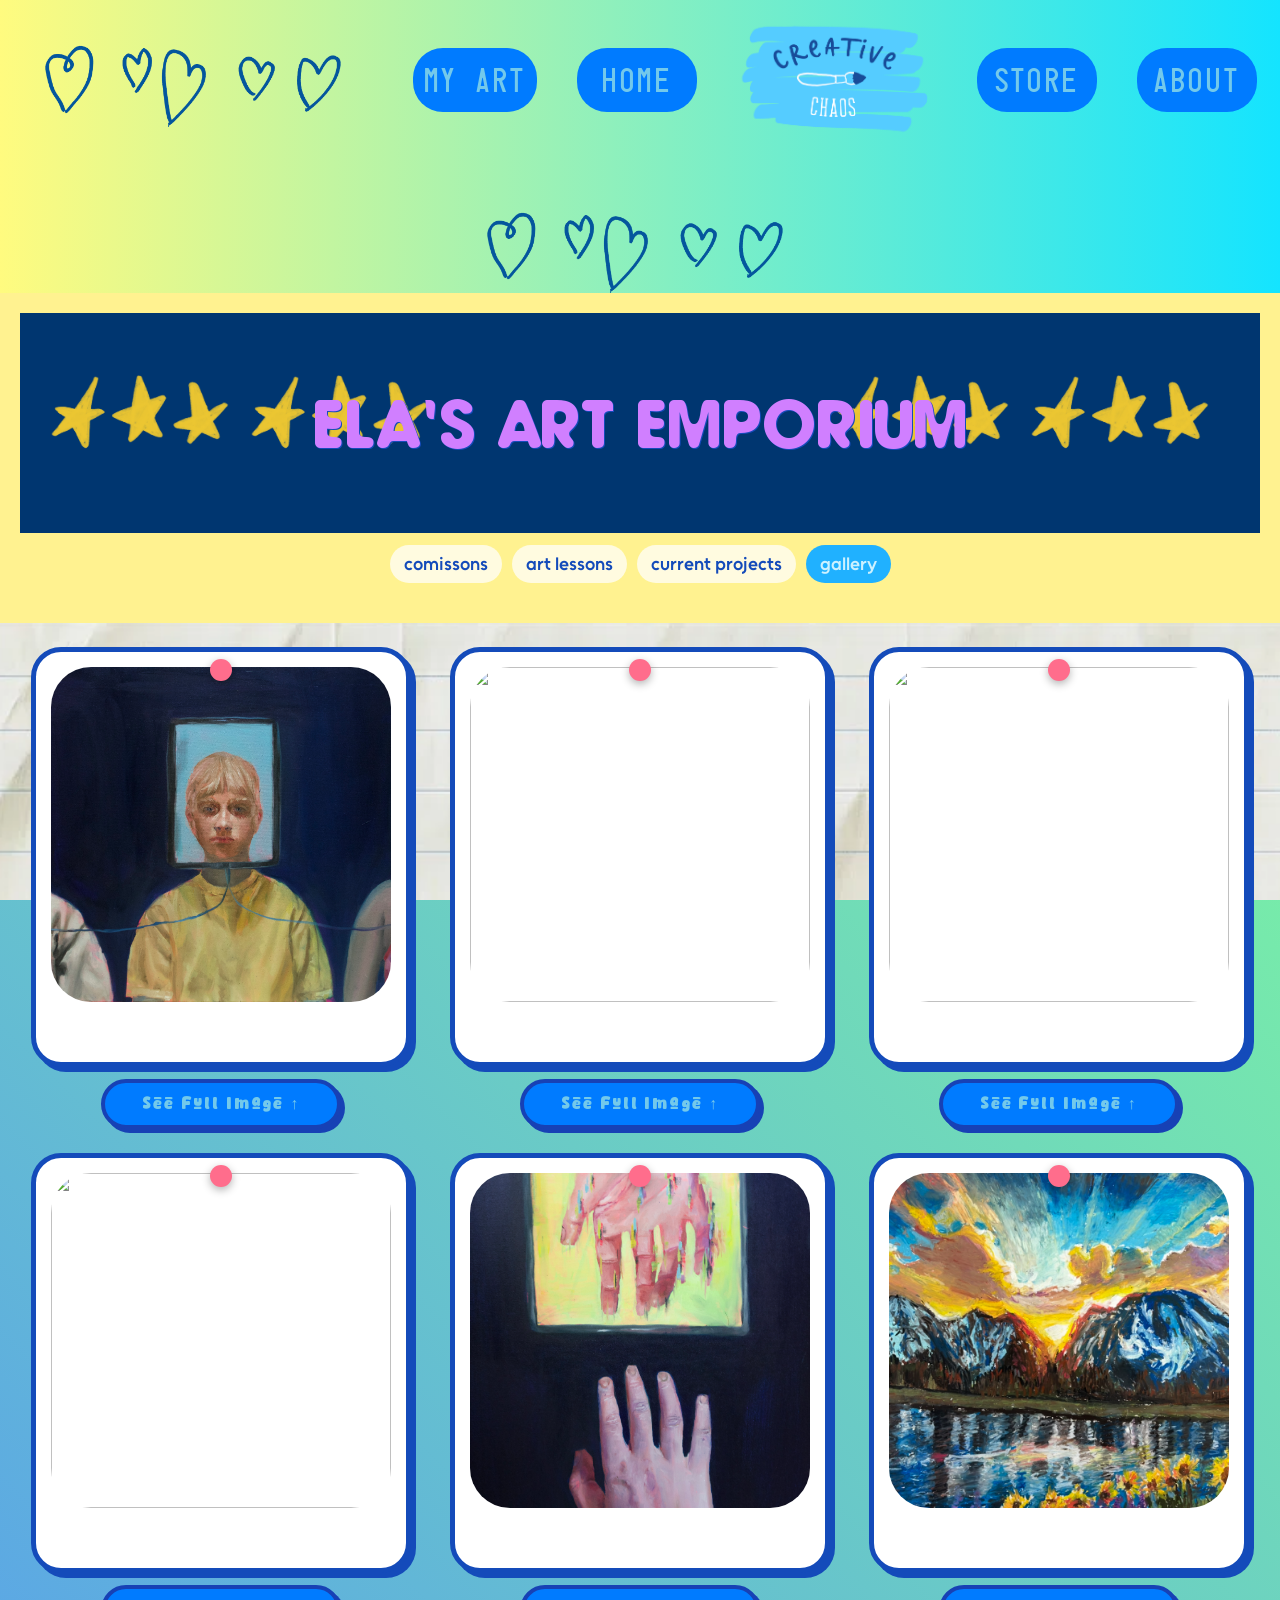
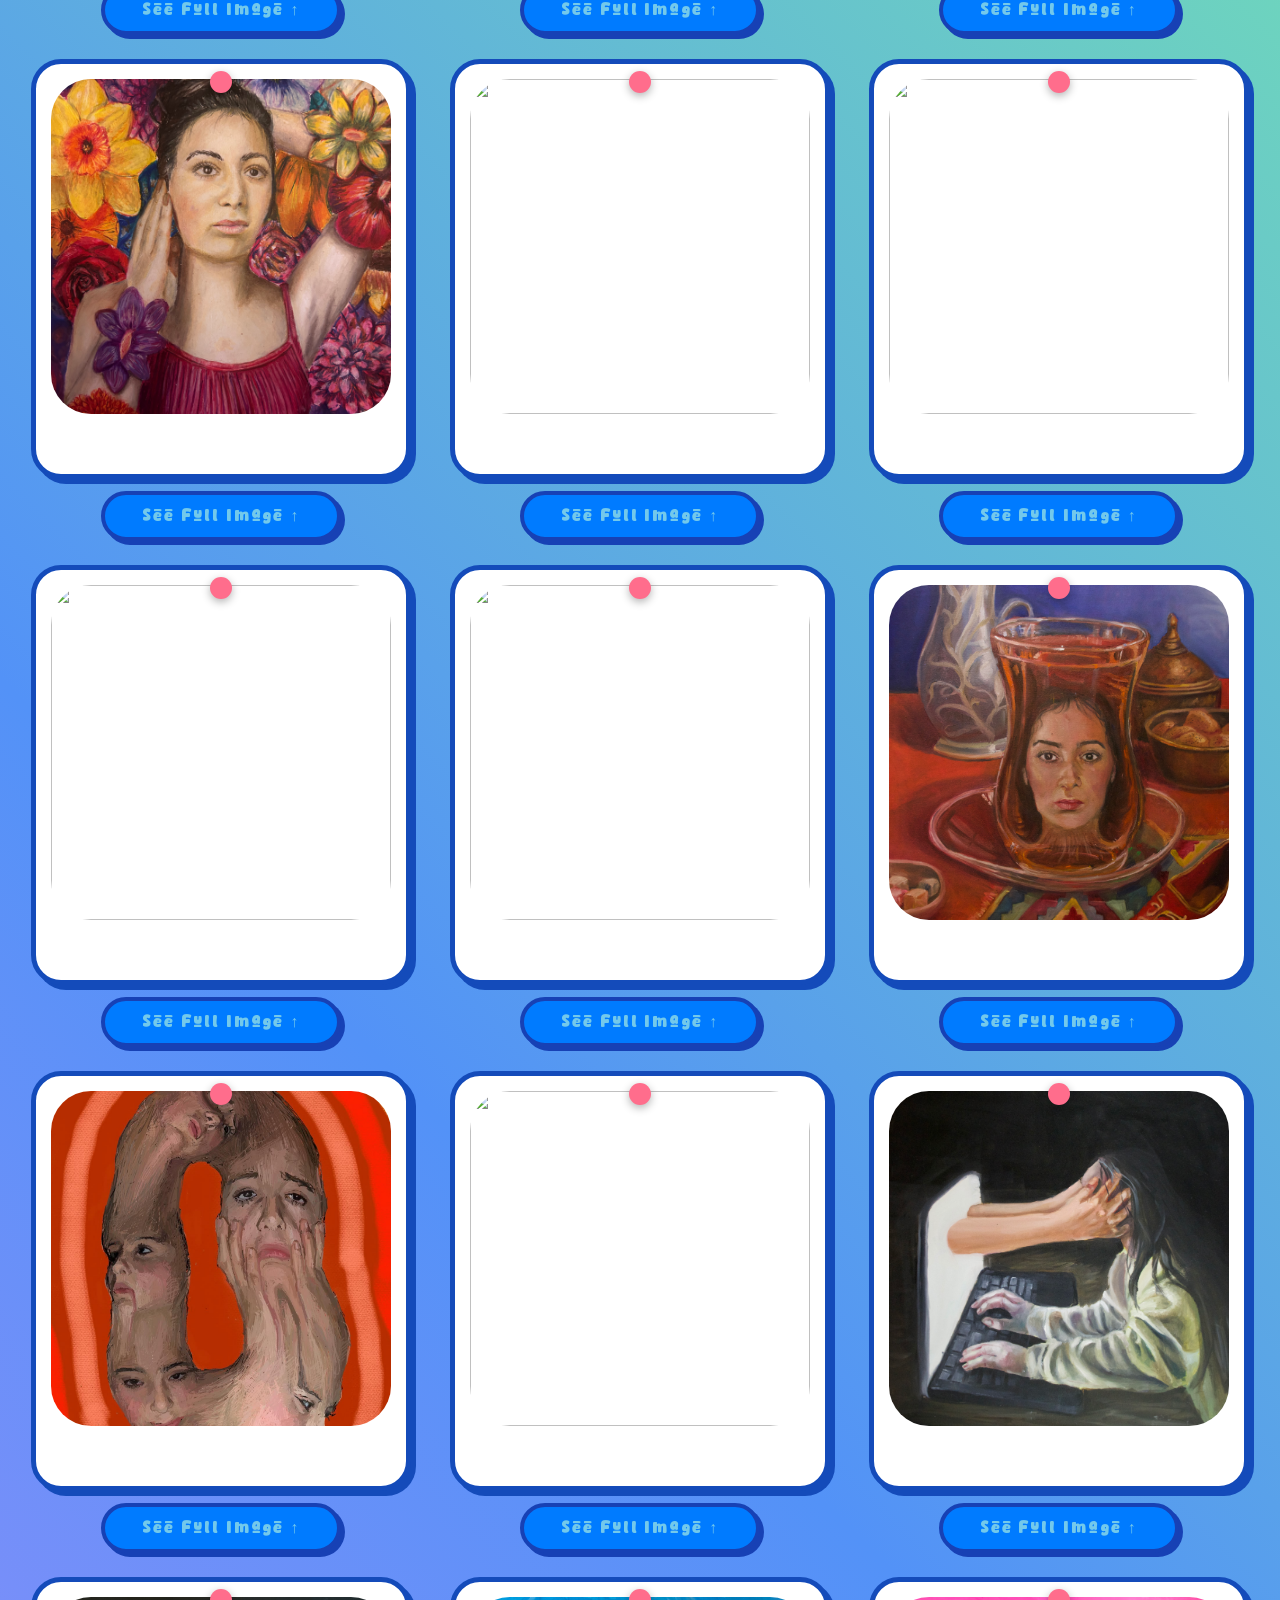
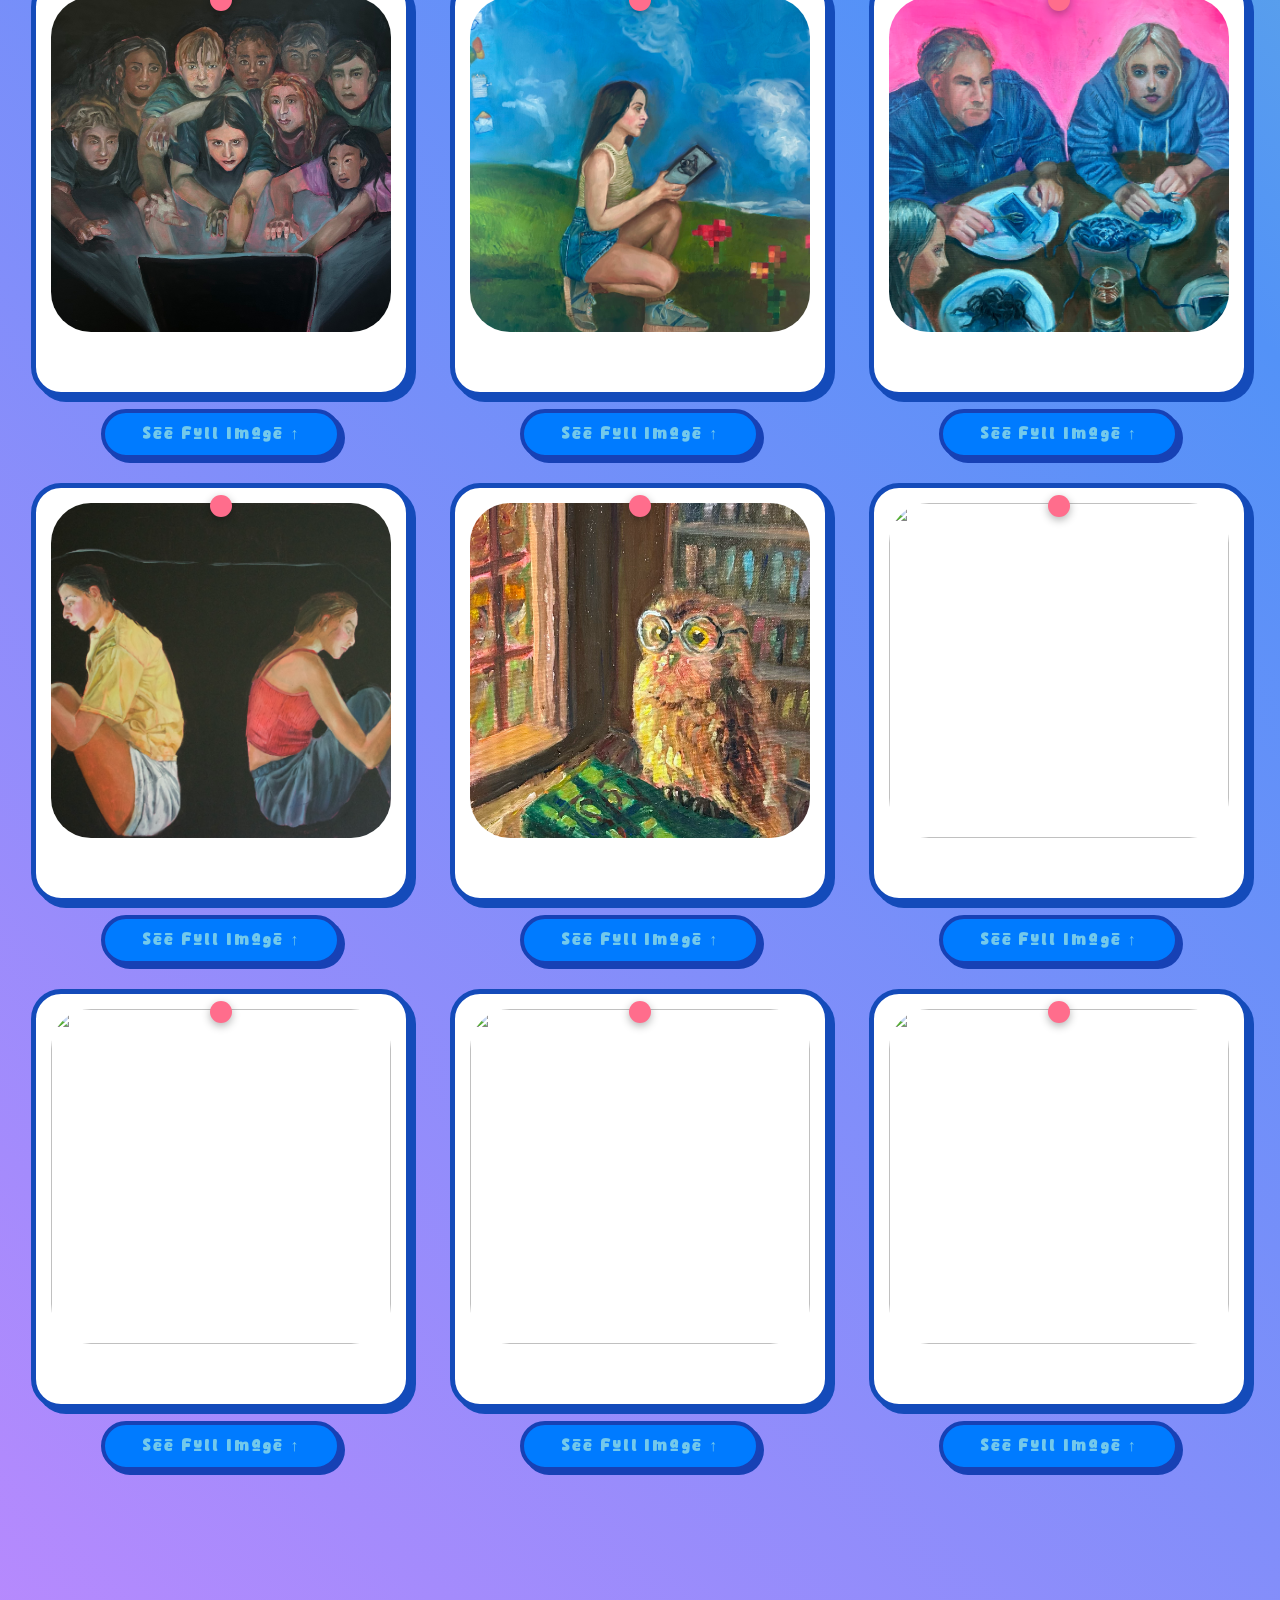
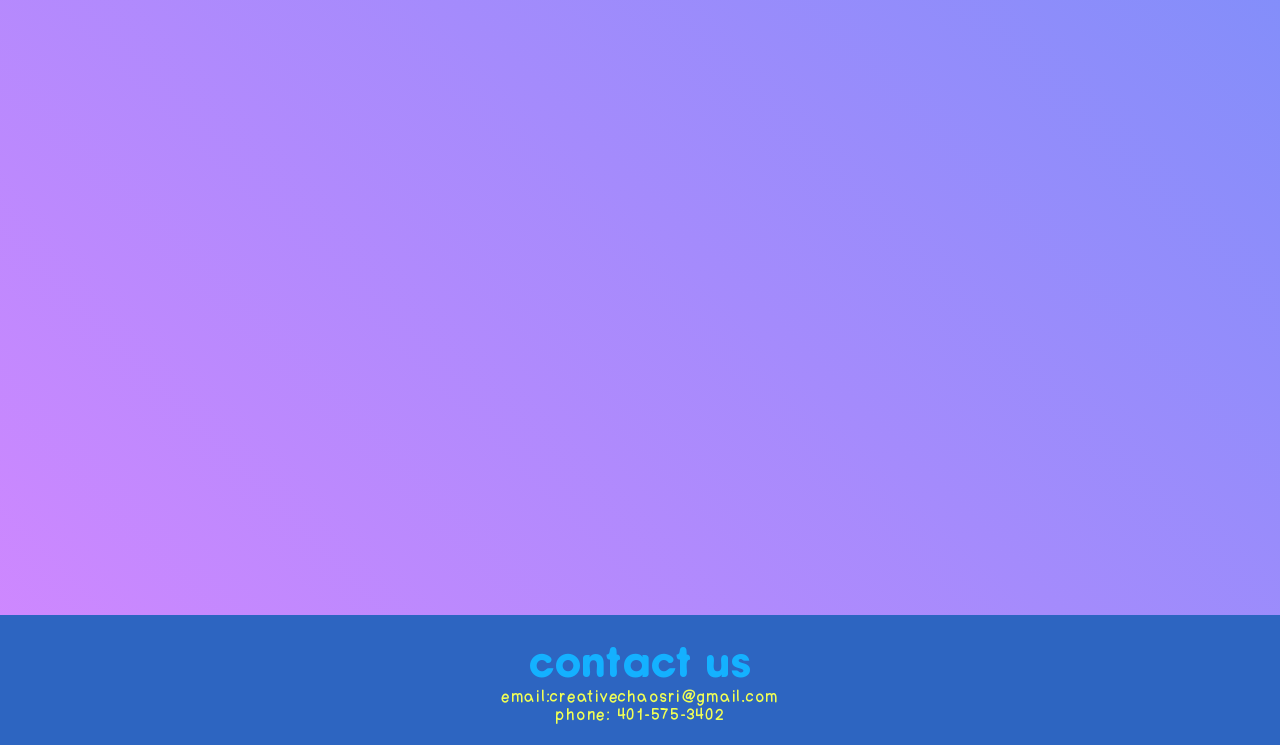
==== artgallery.html @ fb1e3eb2 "Pending changes exported from your codespace" ====
<html>
  <link rel="stylesheet" href="style.css">
    <head>
          <meta name="viewport" content="width=device-width, initial-scale=1">
          <script src="script.js" defer></script>
        <title>comissions</title>
        <link rel="stylesheet" href="style.css">
    </head>
    <body>
        <header>
            <nav>
              <img src="images/hearts.png" width="350" height="100" style="object-fit:fill;">
        <button id="elaArt" type="button" class="navbar">MY ART</button>
        <button id="homePage" type="button" class="navbar">HOME</button>
        <div id="logo">
              <img src="images/creativechaoslogo.png" class="crop-logo" width="200" height="200">
        </div>
        <button id="storePage" type="button" class="navbar">STORE </button>
        <button id="aboutPage" type="button" class="navbar">ABOUT</button>
          <img src="images/hearts.png" width="350" height="100" style="object-fit:fill;">
            </nav>
        </header>
  <div class="gradient-background">
                <section id="artSection">
<div class="logo-container">
   <img src="images/Stars.png" width="200px" height="100px" style="position:absolute; left:10px; top:50px">
   <img src="images/Stars.png" width="200px" height="100px" style="position:absolute; left:210px; top:50px">
  <h1 class="hero-title">Ela's Art Emporium</h1>
  </svg>
   <img src="images/Stars.png" width="200px" height="100px" style="position:absolute; right:50px; top: 50px">
   <img src="images/Stars.png" width="200px" height="100px" style="position:absolute; right:250px; top:50px">
</div>

              <div class="page-links">
                    <a id="comissions">comissons</a>
                    <a id="lessons">art lessons</a>
                    <a id="projects">current projects</a>
                    <a id="artGallery">gallery</a>
              </div>
        <header id="artHeader"></header>
        </section>
        <main>
          

  



<section class="gallery-grid">
    <div class="flip-card">
      <div class="flip-card-inner">
      <div class="pin"></div>
   <div class="flip-card-back">

            <h2>connected...?</h2>

            <p><strong>Medium:</strong> oil painting</p>

            <p><strong>Time:</strong> 38 hours</p>

            <p><strong>Size:</strong> 24" × 48"</p>

            <p>
               one of my ap portfolio pieces and personal favorites.
            </p>
            </div>

  <div class="flip-card-front">
      <img src="images/DSC_0467.jpeg" width="500px" height="200px">
    </div>
    </div>
  </div>




   <div class="flip-card">
      <div class="flip-card-inner">
      <div class="pin"></div>
   <div class="flip-card-back">

            <h2>cordset</h2>

            <p><strong>Medium:</strong> oil painting</p>

            <p><strong>Time:</strong> 15 hours</p>

            <p><strong>Size:</strong> 9" × 12"</p>

            <p>
                one  of my ap portfolio pieces, centered around social media's impact on body-image.
            </p>
            </div>

  <div class="flip-card-front">
      <img src="images/DSC_0476.jpeg">
    </div>
    </div>
    </div>

   <div class="flip-card">
      <div class="flip-card-inner">
      <div class="pin"></div>
   <div class="flip-card-back">

            <h2>plugged in</h2>

            <p><strong>Medium:</strong> oil painting</p>

            <p><strong>Time:</strong> 18 hours</p>

            <p><strong>Size:</strong> 16" × 20"</p>

            <p>
                one of my ap pieces, centered around our dependence on technology.
            </p>
            </div>

  <div class="flip-card-front">
      <img src="images/DSC_0482.jpeg">
    </div>
    </div>
  </div>
   <div class="flip-card">
      <div class="flip-card-inner">
      <div class="pin"></div>
   <div class="flip-card-back">

            <h2>the screen</h2>

            <p><strong>Medium:</strong> oil painting</p>

            <p><strong>Time:</strong> 12 hours</p>

            <p><strong>Size:</strong> 9" × 12"</p>

            <p>
                my final ap piece. i was so ready to be done.
            </p>
            </div>

  <div class="flip-card-front">
      <img src="images/DSC_0463.jpeg">
    </div>
    </div>
    </div>
      <div class="galbtn-container">

  <button 
class="view-full"
data-image="images/DSC_0467.jpeg">

See Full Image ↑

</button>
    <button
class="view-full "
data-image="images/DSC_0476.jpeg">
See Full Image ↑
</button>

 <button
class="view-full "
data-image="images/DSC_0482.jpeg">
See Full Image ↑
</button>

<button
class="view-full "
data-image="images/DSC_0463.jpeg">
See Full Image ↑
</button>
</div>

     <div class="flip-card">
      <div class="flip-card-inner">
      <div class="pin"></div>
   <div class="flip-card-back">

            <h2>a "helping" hand</h2>

            <p><strong>Medium:</strong> oil paint</p>

            <p><strong>Time:</strong> 18 hours</p>

            <p><strong>Size:</strong> 18" × 24"</p>

            <p>
               ap piece. play on digital connection
            </p>
            </div>
          

  <div class="flip-card-front">
      <img src="images/DSC_0420.jpeg">
    </div>
    </div>
    </div>
    <div class="flip-card">
      <div class="flip-card-inner">
      <div class="pin"></div>
     <div class="flip-card-back">

            <h2>mountains</h2>

            <p><strong>Medium:</strong> oil pastel</p>

            <p><strong>Time:</strong> 18 hours</p>

            <p><strong>Size:</strong> 18" × 24"</p>

            <p>
               this was piece i did for an art class. it was fun to do! i want to try out oil pastels again (heh comission me)
            </p>
            </div>

  <div class="flip-card-front">
      <img src="images/IMG_9781.jpg">
    </div>
    </div>
    </div>
         <div class="flip-card">
      <div class="flip-card-inner">
      <div class="pin"></div>
     <div class="flip-card-back">

            <h2>bloom</h2>

            <p><strong>Medium:</strong> colored pencil</p>

            <p><strong>Time:</strong> 32(ish) hours</p>

            <p><strong>Size:</strong> 9" × "13</p>

            <p>
               a piece reflecting growth and healing. this piece i did for myself--a symbol of how far ive come :D 
            </div>

  <div class="flip-card-front">
      <img src="images/IMG_3484.jpeg">
    </div>
    </div>
    </div>
       <div class="flip-card">
      <div class="flip-card-inner">
      <div class="pin"></div>
     <div class="flip-card-back">

            <h2>suffocated by success</h2>

            <p><strong>Medium:</strong>colored pencil</p>

            <p><strong>Time:</strong> 32 hours</p>

            <p><strong>Size:</strong> 18x18</p>

            <p>
              this piece focused on my desire for academic validation; feeling trapped by "success"
            </p>
            </div>

  <div class="flip-card-front">
      <img src="images/Screenshot 2026-07-13 at 11.28.35 PM.png">
    </div>
    </div>
    </div>

    <div class="galbtn-container">
    <button 
  class="view-full"
  data-image="images/DSC_0420.jpeg">

  See Full Image ↑

  </button>
    <button
  class="view-full "
  data-image="images/IMG_9781.jpg">
  See Full Image ↑
  </button>

   <button
  class="view-full "
  data-image="images/IMG_3484.jpeg">
  See Full Image ↑
  </button>

  <button
  class="view-full "
  data-image="images/Screenshot 2026-07-13 at 11.28.35 PM.png">
  See Full Image ↑
  </button>
  </div>
<div class="flip-card">
      <div class="flip-card-inner">
      <div class="pin"></div>
     <div class="flip-card-back">

            <h2>an owl painting</h2>

            <p><strong>Medium:</strong> acrylic paint</p>

            <p><strong>Time:</strong> 17 hours</p>

            <p><strong>Size:</strong> 18" × 24"</p>

            <p>
               i made this painting for my mother's birthday. it was fun to experiment with heavy body texture-- i  don't often use it, but definitely something i will try again in the future!
            </p>
            </div>

  <div class="flip-card-front">
      <img src="images/owl.png">
    </div>
    </div>
    </div>
           <div class="flip-card">
      <div class="flip-card-inner">
      <div class="pin"></div>
     <div class="flip-card-back">

            <h2>an untitled still-life</h2>

            <p><strong>Medium:</strong> oil paint</p>

            <p><strong>Time:</strong> 22 hours</p>

            <p><strong>Size:</strong> 18" × 24"</p>

            <p>
               this was my second ever still life i did in oil paint. despite that, i don't ottally hate it! but i think i could do a lot better now.
            </p>
            </div>

  <div class="flip-card-front">
      <img src="images/Screenshot 2026-07-13 at 11.27.58 PM.png">
    </div>
    </div>
    </div>
  
      <div class="flip-card">
      <div class="flip-card-inner">
      <div class="pin"></div>
     <div class="flip-card-back">

              <h2>breckenridge</h2>

            <p><strong>Medium:</strong> gouache</p>

            <p><strong>Time:</strong> 18 hours</p>

            <p><strong>Size:</strong> 9" × 12"</p>

            <p>
               this was a piece i made for my father, absed on a photo i took of breckenridge. I cant wait to go back!
            </p>
            </div>

  <div class="flip-card-front">
      <img src="images/Screenshot 2026-07-13 at 11.28.10 PM.png">
    </div>
    </div>
    </div>
  
      <div class="flip-card">
      <div class="flip-card-inner">
      <div class="pin"></div>
     <div class="flip-card-back">

              <h2>turkish delight</h2>

            <p><strong>Medium:</strong> oil paint</p>

            <p><strong>Time:</strong> 30 hours</p>

            <p><strong>Size:</strong> 30" × 30"</p>

            <p>
               a final for an art class-reflecting my sturggle with connecting/embracing/feeling trapped my cultural heritage.
            </p>
            </div>

  <div class="flip-card-front">
      <img src="images/DSC_0486.jpeg">
    </div>
    </div>
    </div>
    <div class="flip-card">
      <div class="flip-card-inner">
      <div class="pin"></div>
     <div class="flip-card-back">

            <h2>my gestualt</h2>

            <p><strong>Medium:</strong> digital</p>

            <p><strong>Time:</strong> 8 hours</p>

            <p><strong>Size:</strong> 30" × 30"</p>

            <p>
honestly, i was just playing around with a cool concept. not much meaning behind this piece. but its cool looking lol.
            </p>
            </div>

  <div class="flip-card-front">
      <img src="images/IMG_5294.jpg">
    </div>
    </div>
    </div>
    <div class="galbtn-container">
    <button 
  class="view-full"
  data-image="images/owl.png">

  See Full Image ↑
  </button>

    <button
    class="view-full "
    data-image="images/Screenshot 2026-07-13 at 11.27.58 PM.png">
    See Full Image ↑
    </button>

    <button
    class="view-full "
    data-image="images/Screenshot 2026-07-13 at 11.28.10 PM.png">
    See Full Image ↑
    </button>

   <button
  class="view-full "
  data-image="images/DSC_0486.jpeg">
  See Full Image ↑
  </button>

  <button
  class="view-full "
  data-image="images/IMG_5294.jpg">
  See Full Image ↑
  </button>
  </div>

      <div class="flip-card">
      <div class="flip-card-inner">
      <div class="pin"></div>
     <div class="flip-card-back">

            <h2>1000 directions</h2>

            <p><strong>Medium:</strong> charcoalt</p>

            <p><strong>Time:</strong> 18 hours</p>

            <p><strong>Size:</strong> 18" × 24"</p>

            <p>
      a piece reflectign my anxiety-how it feels as tho u r pulled in 1000 directions
            </p>
            </div>

  <div class="flip-card-front">
      <img src="images/E495B38A-9B67-40A6-B61C-FA3E06BBA5A1.JPG">
    </div>
    </div>
    </div>
     <div class="flip-card">
      <div class="flip-card-inner">
      <div class="pin"></div>
     <div class="flip-card-back">

            <h2>hijacked</h2>

            <p><strong>Medium:</strong> oil paint</p>

            <p><strong>Time:</strong> 15 hours</p>

            <p><strong>Size:</strong> 20" × 20"</p>

            <p>
             my first ap piece. Awww! not a huge fan of this one tho. if i had more time it oculdve turned out better.
            </p>
            </div>

  <div class="flip-card-front">
      <img src="images/DSC_0472.jpeg">
    </div>
    </div>
    </div>
     <div class="flip-card">
      <div class="flip-card-inner">
      <div class="pin"></div>
     <div class="flip-card-back">

           <h2>hungry for screens</h2>

            <p><strong>Medium:</strong> oil paint</p>

            <p><strong>Time:</strong> 45 hours</p>

            <p><strong>Size:</strong> 30" × 40"</p>

            <p>
              i definitely was overconf0dent in my time frame for this one. it took so long! it was very hard to finish within two week time framee.But i did it... sort of...
            </p>
            </div>

  <div class="flip-card-front">
      <img src="images/IMG_9829.jpeg">
    </div>
    </div>
    </div>
     <div class="flip-card">
      <div class="flip-card-inner">
      <div class="pin"></div>
     <div class="flip-card-back">

            <h2>digital garden</h2>

            <p><strong>Medium:</strong> oil paint</p>

            <p><strong>Time:</strong> 25 hours</p>

            <p><strong>Size:</strong> 20" × 30"</p>

            <p>
           this was by far one of ym favorite ap pieces. 
            </p>
            </div>

  <div class="flip-card-front">
      <img src="images/IMG_9818.jpeg">
    </div>
    </div>
  </div>
        <div class="galbtn-container">
        <button 
    class="view-full"
    data-image="images/E495B38A-9B67-40A6-B61C-FA3E06BBA5A1.JPG">

    See Full Image ↑

    </button>
      <button
    class="view-full "
    data-image="images/DSC_0472.jpeg">
    See Full Image ↑
    </button>

     <button
    class="view-full "
    data-image="images/IMG_9829.jpeg">
    See Full Image ↑
    </button>

    <button
    class="view-full "
    data-image="images/IMG_9818.jpeg">
    See Full Image ↑
    </button>
    </div>

   <div class="flip-card">
      <div class="flip-card-inner">
      <div class="pin"></div>
     <div class="flip-card-back">

            <h2>family dinner</h2>

            <p><strong>Medium:</strong> oil paint</p>

            <p><strong>Time:</strong> 24 hours</p>

            <p><strong>Size:</strong> 18" × 24"</p>

            <p>
               ap piece. a modern represenation of family dinner
            </p>
            </div>

  <div class="flip-card-front">
      <img src="images/IMG_9819.jpeg">
    </div>
    </div>
    </div>
    
  
     <div class="flip-card">
      <div class="flip-card-inner">
      <div class="pin"></div>
     <div class="flip-card-back">

            <h2>distance</h2>

            <p><strong>Medium:</strong> oil paint</p>

            <p><strong>Time:</strong> 30 hours</p>

            <p><strong>Size:</strong> 20" × 40"</p>

            <p>
               ap piece
            </p>
            </div>

  <div class="flip-card-front">
      <img src="images/DSC_0455.jpeg">
    </div>
    </div>
    </div>
    
   <div class="flip-card">
      <div class="flip-card-inner">
      <div class="pin"></div>
     <div class="flip-card-back">

             <h2>owl spy</h2>

            <p><strong>Medium:</strong> oil paint</p>

            <p><strong>Time:</strong> 18 hours</p>

            <p><strong>Size:</strong> 11" × 14"</p>

            <p>
             a piece for a class-task was to make an animal portrait of an animal n a place where it does belong. this owl is a war spy...
            </p>
            </div>

  <div class="flip-card-front">
      <img src="images/Image.png">
    </div>
    </div>
    </div>
     <div class="flip-card">
      <div class="flip-card-inner">
      <div class="pin"></div>
     <div class="flip-card-back">
<h2>charcoal portrait</h2>

            <p><strong>Medium:</strong> charcoal</p>

            <p><strong>Time:</strong> 18ish hours</p>

            <p><strong>Size:</strong> 18" × 24"</p>

            <p>
       a piece for an art class-- a self portrait reflecting my anxiety.
            </p>
            </div>

  <div class="flip-card-front">
      <img src="images/Screenshot 2026-07-14 at 12.17.14 AM.png">
    </div>
    </div>
    </div>
        <div class="galbtn-container">
        <button 
    class="view-full"
    data-image="images/IMG_9819.jpeg">

    See Full Image ↑

    </button>
      <button
    class="view-full "
    data-image="images/DSC_0455.jpeg">
    See Full Image ↑
    </button>

     <button
    class="view-full "
    data-image="images/Image.png">
    See Full Image ↑
    </button>

    <button
    class="view-full "
    data-image="images/Screenshot 2026-07-14 at 12.17.14 AM.png">
    See Full Image ↑
    </button>
    </div>

 <div class="flip-card">
      <div class="flip-card-inner">
      <div class="pin"></div>
     <div class="flip-card-back">

           <h2>ocean of memories</h2>

            <p><strong>Medium:</strong> colored pencil</p>

            <p><strong>Time:</strong> 32 hours</p>

            <p><strong>Size:</strong> 11" × 13"(werid size ik lol)</p>

            <p>
               a peice reflecting the grief of losing my grandfather--a man i never really got to know.
            </p>
            </div>

  <div class="flip-card-front">
      <img src="images/Screenshot 2026-07-13 at 11.39.16 PM.png">
    </div>
    </div>
    </div>
     <div class="flip-card">
      <div class="flip-card-inner">
      <div class="pin"></div>
     <div class="flip-card-back">

            <h2>my first ever oil painting</h2>

            <p><strong>Medium:</strong> oil paint</p>

            <p><strong>Time:</strong> 12 hours</p>

            <p><strong>Size:</strong> 9" × 12"</p>

            <p>
           this was my first ever oil painting. at first, it made me hate oil paint. now, its my favorite medium. im glad i stuck with it.
            </p>
            </div>

  <div class="flip-card-front">
      <img src="images/Screenshot 2026-07-14 at 12.18.43 AM.png">
    </div>
    </div>
    </div>
    <div class="flip-card">
      <div class="flip-card-inner">
      <div class="pin"></div>
     <div class="flip-card-back">

            <h2>dolomites</h2>

            <p><strong>Medium:</strong> mixed media (gouache, colored pencil)</p>

            <p><strong>Time:</strong> 15 hours</p>

            <p><strong>Size:</strong> 9" x 12"</p>

            <p>
             a piece i made for fathers day-- the scene is from a trip we took to the dolomites. i hope this artwork can do the incredible views justice.
            </p>
            </div>

  <div class="flip-card-front">
      <img src="images/IMG_1367.jpeg">
    </div>
    </div>
    </div>
    <div class="galbtn-container">
        <button 
class="view-full"
data-image="images/Screenshot 2026-07-13 at 11.39.16 PM.png">

See Full Image ↑

</button>
    <button
class="view-full "
data-image="images/Screenshot 2026-07-14 at 12.18.43 AM.png">
See Full Image ↑
</button>
 <button
class="view-full "
data-image="images/IMG_1367.jpeg">
See Full Image ↑
</button>
</div>



</section>
<div id="imageModal" class="image-modal">

    <span id="closeModal">&times;</span>

    <img id="modalImg">
    </div>
</body>
<section id="contact-section" class="popUp">
    <div class="contact-container">
      <form action="https://api.web3forms.com/submit" method="POST" class="contact-left"> 
       <div class="contact-left-title">
        <h2>get in touch</h2>
        <hr class="gradient-line">
        </div>
          <input type="hidden" name="access_key" value="dbbd1cf8-7003-4994-894e-05eac05eb8d6">
        <input type="text" name="name" placeholder="your name" class="contact-inputs" required>
            <input type="email" name="name" placeholder="your email" class="contact-inputs" required>
            <textarea name="message" placeholder="Your message" class="contact-inputs" required> </textarea>
            <button type="submit">submit</button>
      </form>

      <div class="contact-right">
        <img src="images/Mail.png">
    </div>
  


</section> 
       <section id="contactUs">
  <h2>contact us</h2>
  <p class="contact"> 
email:creativechaosri@gmail.com
  </p>
<p class="contact"> 
phone: 401-575-3402    
</p>
</section>
</html>
---- style.css ----
@font-face {
  font-family: 'llewie';
  src: url('style/Llewie.ttf') format('truetype');
  src: url('style/Llewie.woff2') format('woff2');
  font-weight: normal;
  font-style: normal;
  font-display: swap;
}

/* ===== Mobile friendly additions ===== */
/* Make images and media scale to viewport */
img, video, .flip-card-front img, .card-image, .reveal-img, .art-card {
  max-width: 100%;
  height: auto;
}

/* Make grids collapse on small screens */
.gallery-grid, .card-grid, .card-grid2, .grid-container {
  display: grid;
  grid-template-columns: repeat(auto-fit, minmax(220px, 1fr));
  gap: 18px;
}

/* Ensure flip-cards and cards are full width on narrow screens */
.flip-card, .card {
  width: 100%;
  min-width: 0;
}

/* Responsive navigation: stack buttons and center logo */
nav {
  display: flex;
  flex-wrap: wrap;
  align-items: center;
  justify-content: center;
  gap: 8px;
}

.navbar {
  flex: 0 1 auto;
  min-width: 120px;
}

/* Make interactive controls easier to tap */
button, .card-btn, card-btn, .gallery-grid .view-full {
  padding: 10px 14px;
  font-size: 16px;
}

/* Modal image fit on small screens */
#modalImg { max-width: 95vw; max-height: 80vh; }

/* Smaller typography on narrow viewports */
@media (max-width: 600px) {
  h1 { font-size: 1.6rem; }
  h2 { font-size: 1.25rem; }
  h3 { font-size: 1.1rem; }
  .accordion-header { font-size: 18px; padding: 12px; }
  .canvas { position: static; }
  .canvas-box { height: auto; padding: 18px; }
  .gallery-grid .view-full { width: 100%; box-sizing: border-box; }
  .float { display: none; }
  .hero-title.float {
    display: block;
  }
  .grid-container { grid-template-columns: 1fr; }
  .card-grid2 { grid-template-columns: 1fr; }
  .gallery-grid { grid-template-columns: repeat(auto-fit, minmax(220px, 1fr)); padding: 16px; gap: 16px; }
  .art-gallery-item { max-width: 100%; }
  .mobile-gallery-title {
    display: block;
    position: relative;
    margin: 0 auto 12px;
    padding: 0 12px;
    font-size: clamp(28px, 6vw, 42px);
    line-height: 1.05;
    text-align: center;
    z-index: 2;
  }
  #mainPage .swing {
    width: min(88vw, 340px) !important;
    height: auto !important;
  }
  #mainPage .swing img.shadow-card {
    max-height: 250px;
  }
  #mainPage #nowAvailable,
  #nowAvailable {
    font-size: 13px;
    padding: 7px 10px;
  }
  #mainPage #viewbtn {
    position: static !important;
    display: inline-flex;
    align-items: center;
    justify-content: center;
    margin-top: 8px;
    max-width: 220px;
    width: 100%;
  }
  #mainPage .box-content {
    padding: 12px;
  }
  .grid-container p,
  .art-pg-bdy-txt { font-size: 16px; line-height: 1.45; }
  .grid-container h1,
  .grid-container h2 { font-size: 22px; }
  .art-card { width: 100% !important; max-width: 100% !important; }
  .card-btn,
  card-btn,
  .gallery-grid .view-full { font-size: 14px; padding: 10px 14px; }
  .builder { padding: 48px 16px; }
  .builder > h1 {
    font-size: clamp(24px, 6vw, 40px) !important;
    line-height: 1.05;
    max-width: 100%;
    overflow-wrap: anywhere;
  }
  .builder-container { display: block; }
  .options {
    width: 100%;
    gap: 10px;
  }
  .options h1 {
    font-size: 18px;
    margin-top: 18px;
  }
  .optionSub,
  .optionMed,
  .optionSize,
  .optionDet {
    font-size: 14px;
    padding: 8px 10px;
  }
  .canvas {
    position: static !important;
    display: block;
    width: 100%;
    margin-top: 24px;
    clear: both;
  }
  .canvas-box {
    width: 100%;
    height: auto;
    min-height: 240px;
  }
  #price { font-size: 30px; }
  .commission-pricing {
    display: block !important;
    gap: 18px;
  }
  .commission-copy {
    border-right: none;
    width: 100%;
    margin-bottom: 18px;
    min-height: 0;
    padding: 12px;
  }
  .commission-gallery {
    width: 100%;
    display: block;
    min-height: 0;
    padding: 12px;
  }
  .commission-pricing > * {
    display: block;
    width: 100%;
    max-width: 100%;
    height: auto;
  }
  .commission-pricing .float {
    display: block !important;
    width: 100%;
    max-width: 100%;
    height: auto;
  }
  .commission-gallery img {
    margin-bottom: 18px;
    aspect-ratio: auto !important;
  }
  /* Reduce large absolute positioning that overflows small screens */
  #mainPage [style*="position:absolute"],
  .logo-container [style*="position:absolute"],
  #buy-sec [style*="position:absolute"] { position: static !important; left: auto !important; right: auto !important; top: auto !important; bottom: auto !important; }
}

@media (min-width: 601px) and (max-width: 900px) {
  .gallery-grid, .card-grid, .grid-container { grid-template-columns: repeat(2, 1fr); }
  .builder { padding: 48px 16px; }
  .builder > h1 {
    font-size: clamp(24px, 5vw, 42px) !important;
    line-height: 1.05;
    max-width: 100%;
    overflow-wrap: anywhere;
  }
  .builder-container { display: block; }
  .options {
    width: 100%;
    gap: 10px;
  }
  .options h1 {
    font-size: 18px;
    margin-top: 18px;
  }
  .optionSub,
  .optionMed,
  .optionSize,
  .optionDet {
    font-size: 14px;
    padding: 8px 10px;
  }
  .canvas {
    position: static !important;
    display: block;
    width: 100%;
    margin-top: 24px;
    clear: both;
  }
  .canvas-box {
    width: 100%;
    height: auto;
    min-height: 240px;
  }
  #price { font-size: 30px; }
  .commission-pricing {
    display: block !important;
    gap: 18px;
  }
  .commission-copy {
    border-right: none;
    width: 100%;
    margin-bottom: 18px;
    min-height: 0;
    padding: 12px;
  }
  .commission-gallery {
    width: 100%;
    display: block;
    min-height: 0;
    padding: 12px;
  }
  .commission-pricing > * {
    display: block;
    width: 100%;
    max-width: 100%;
    height: auto;
  }
  .commission-pricing .float {
    display: block !important;
    width: 100%;
    max-width: 100%;
    height: auto;
  }
  .commission-gallery img {
    margin-bottom: 18px;
    aspect-ratio: auto !important;
  }
}

/* end mobile additions */
  @font-face {
    font-family: 'handwriting';
    src: url('style/handwriting.ttf') format('true type');
        src: url('style/handwriting.woff') format('woff');
    font-weight: normal;
    font-style: normal;
    font-display: swap; 
  }

   @font-face {
    font-family: 'verve';
    src: url('style/Verve.woff2') format('woff2');
    font-weight: normal;
    font-style: normal;
    font-display: swap; 
  }

  @font-face {
    font-family: 'wait notes';
    src: url('style/WaitNotes.woff2') format('woff2');
    font-weight: normal;
    font-style: normal;
    font-display: swap; 
  }
  @font-face {
    font-family: 'BarberChop';
    src: url('style/BarberChop.woff2') format('woff2');
    font-weight: normal;
    font-style: normal;
    font-display: swap; 
  }
  @font-face {
    font-family: 'unageo sem-bold';
    src: url('style/Unageo-SemiBold.woff2') format('woff2');
    font-weight: normal;
    font-style: normal;
    font-display: swap; 
  }

@font-face {
  font-family:'baberry';
  src: url(style/Baberry.woff) format(woff);
  src: url(style/Baberry.woff2) format (woff2);
   font-weight: normal;
    font-style: normal;
    font-display: swap; 
}

.card-grid2 {
   display: grid;
  /* Automatically wraps cards and fits as many as possible (min 280px wide) */
  gap: 24px; /* Space between the cards */
  padding: 24px;
  max-width: 1200px;
  margin: 0 auto;
  column-count: 2;
  align-items: stretch;
  grid-template-columns: repeat(auto-fit, minmax(280px, 1fr));
  justify-content: center;
}

.wavy-text span {
  display:inline-block;
  font-size: 4rem;
  font-weight:heavy;
  color: rgba(0, 174, 255, 0.55);
  -webkit-text-stroke: .2px #272727;
animation: wave 2s ease-in-out infinite;
}
.wavy-text span:nth-child(1) {
  animation-delay: 0s;
}

.wavy-text span:nth-child(2) {
  animation-delay: .2s;
}
.wavy-text span:nth-child(3) {
  animation-delay: .4s;
}
.wavy-text span:nth-child(4) {
  animation-delay: .6s;
}
.wavy-text span:nth-child(5) {
  animation-delay: .8s;
}
.wavy-text span:nth-child(6) {
  animation-delay: 1s;
}
.wavy-text span:nth-child(7) {

  animation-delay: 1.2s;
}
@keyframes wave {
  0%,100% {
    transform:translateY(0)
  }
  50% {
    transform:translateY(-20px)
  }

}
  @font-face {
    font-family: 'unageo reg';
    src: url('style/Unageo-Regular.woff2') format('woff2');
    font-weight: normal;
    font-style: normal;
    font-display: swap; 
  }
    @font-face {
    font-family: 'unageo med';
    src: url('style/Unageo-Medium.woff2') format('woff2');
    font-weight: normal;
    font-style: normal;
    font-display: swap; 
  }

.crop-logo {
  display: inline-block;
  width: 200px;
  height: 160px;
  margin: 0;
  border-radius: 0;
  object-fit: cover;
  object-position: center top;
  flex-shrink: 0;
}

.crop-logo:hover {
  animation: jitter 0.2s infinite linear;
}
@font-face {
  font-family: 'targa';
  src: url('style/Targa.ttf') format('truetype');
  font-weight: normal;
  font-style: normal;
  font-display: swap;
}

@font-face {
  font-family: 'Uchiyama';
  src: url('style/Uchiyama.otf') format('opentype');
  src: url('style/Uchiyama.woff') format('woff');
  font-weight: normal;
  font-style: normal;
  font-display: swap;
}

.buy-sec-text 
{
border-radius: 40px;
background-color:#d9bcff;
color:beige;
padding:20px;
border: 5px solid #144bba;
box-shadow: 5px 5px #144bba;
}

#title-sec {
background-color:#161f73
}
#buy-sec {
  background-color: #f7f6be;
  background-image: repeating-linear-gradient(
    90deg,
    #f7f6be 0 60px,
    #d9bcff 60px 70px
  );
  background-repeat: repeat;
  background-size: auto;
  display: flex;
}

#contactInfo {
  font-family: 'handwriting', sans-serif;
  text-align: center;
  font-size:  20px;
  letter-spacing: 0.05em;
  color:#003670;
}

h1 {
  font-size: 50px;
  font-family: 'uchiyama', sans-serif;
  text-align: center;
  color:#2fb2f3
}



p {
  font-family: 'handwriting', sans-serif;
  text-align: center;
  font-size:  25px;
  letter-spacing: 0.05em;
  color:#2fb2f3
}

html, body {
  margin: 0;
  padding: 0;
}

body {
  background-color: rgb(184, 231, 246);
}

section {
  margin: 0;
}

h2
{text-align: center;
  font-family: 'llewie', sans-serif;
  color:#14b1ff;
  font-size: 40px;
}
button {
  font-size: 30px;
  border: 1px solid transparent;
  outline: 1px solid transparent;
  background-color: #007bff;
  color: #73c9eb;
  display: inline-block;
  margin: 0;
  padding: 10px 10px;
  font-family: 'targa', sans-serif;
  letter-spacing: 0.12em;
  border-radius: 30px;
  cursor: pointer;
  transition: all 0.3s ease;
  height: fit-content;
}

.navbar {
  margin-top: 0;
}

nav {
  display: flex;
  justify-content: center;
  align-items: center;
  gap: 24px;
  padding: 12px 20px;
  flex-wrap: wrap;
}

nav img {
  display: block;
  margin: 0;
  border-radius: 0;
  flex-shrink: 0;
}

nav > div > .crop-logo {
  margin-top: 0;
}

img {
  display: block;
  margin-left: auto;
  margin-right: auto;
  border-radius: 40px;
}

button:hover {
  background-color: #FFF290;
  border: 5px solid #14b1ff;
   transform: rotate(-2deg) scale(1.05);
  box-shadow: 0 10px 30px rgba(13, 133, 244, 0.368)
}

.radio-group {
  display: flex;
  flex-direction: column;
  gap: 10px;
  margin-top: 10px;
}

.radio-option {
  display: flex;
  align-items: center;
  gap: 8px;
}

.radio-option input {
  margin: 0;
}

input[type="radio"] {
  accent-color: #2ef860; /* Sets the radio button fill color */

}

.radio-option label {
  margin: 0;
  text-align: left;
}

.active-page {
  background-color: #FFF290;
  border: 5px solid #14b1ff; 
}


#artHeader {
  display:flex;
  align-items: center;
      flex-direction: column;
    align-content: flex-start; 
gap: 50px;
}

#artHeader h1,
#artHeader h3 {
    margin: 0;
}
#section2 {
    display: flex;
    gap: 40px;   /* Increase or decrease this number */
}
#portfoliotext {
  font-family: 'llewie', sans-serif;
  text-align: center;
  color: #ddff7f;
  font-size: 100px;
  font-weight: 900;
  -webkit-text-stroke: 1.5px rgb(102, 180, 254); /* Width and color of outline */
}
@keyframes jitter { /*jitter effect*/
  0% { transform: translate(0, 0); }
  10% { transform: translate(-2px, 1px); }
  20% { transform: translate(1px, -1px); }
  30% { transform: translate(-1px, 2px); }
  40% { transform: translate(1px, 1px); }
  50% { transform: translate(-2px, -2px); }
  60% { transform: translate(2px, 1px); }
  70% { transform: translate(-1px, -1px); }
  80% { transform: translate(2px, -2px); }
  90% { transform: translate(-1px, 2px); }
  100% { transform: translate(0, 0); }
}

iframe{
  border-radius: 50px;

}

#aboutBook {
  column-count: 3;
  column-gap: 20px;
  display: grid;
  grid-template-columns: 500px 1fr 50%; 
}

.sidewaysSection { /*puts elements side by side */
    display: flex;
    justify-content: center;   
    align-items: center;     
    gap: 40px;           
    flex-wrap: wrap;          
}

#mainPage {background-image: url(images/DSC_0467.jpeg);
  background-attachment: fixed; /* This keeps the image from moving */
  background-position: center;  /* Centers the image */
  background-size: cover;
  height:500px;
  background-repeat: no-repeat; /* Prevents the image from repeating/tiling */
}
#artSection { 
  background-color: #FFF290;
}
#contactH2 {
  font: size 25px;
}
section {
  gap: 15px;
  padding: 20px;
  font-size: 15px;
  align-items: center;
  margin: 0;
  width: 100%;
  max-width: 1800px;
  box-sizing: border-box;
}
nav {
  display: flex;
  justify-content: center;
  align-items: center;
  gap: 40px;
  width: 100%;
  max-width: 100%;
  margin: 0;
  padding: 0;
  background-image: linear-gradient(to left, #14e4ff, #fffb7f);
  background-size: contain;
}

h3 {
  font-family: 'llewie', sans-serif;
  text-align: center;
  color: #ddff7f;
  font-size: 80px;
  font-weight: 900; }

#store {
  font: size 200px;
}
#storeinfo {
font-size: 40px
}

hr{
border:none
}

.gradient-line 
{ background: linear-gradient(to right, #14b1ff, #ddff7f);
  height: 6px;
  width: 100%; }



.star {
  position: absolute;
  width: 20px;
  height: 20px;
  pointer-events: none;

  background: gold;

  clip-path: polygon(
    50% 0%,
    61% 35%,
    98% 35%,
    68% 57%,
    79% 91%,
    50% 70%,
    21% 91%,
    32% 57%,
    2% 35%,
    39% 35%
  );

  animation: fade 1s forwards;
}

@keyframes fade {
  to {
    opacity: 0;
    transform: translateY(-20px) rotate(90deg);
  }
}

.art-card {
  transition: .3s;
  width: min(100%, 560px);
  display: block;
  margin: 0 auto;
}

.art-card:hover {
  transform: rotate(-2deg) scale(1.05);
  box-shadow: 0 10px 30px rgba(0,0,0,.25);
}


#contactUs {
  background-color: rgb(45, 101, 193);
  padding: 20px;
  text-align: center;
  font-size: 15px;
  letter-spacing: 0.05em;
  color:#f1ff54
}
.contact {
  font-family: 'handwriting', sans-serif;
  text-align: center;
  font-size:  15px;
  letter-spacing: 0.05em;
  color:#f1ff54;
}

* {box-sizing: border-box}
body {font-family: sans-serif; margin:0}
.mySlides {display: none}
img {vertical-align: middle;}

/* Slideshow container */
.slideshow-container {
 max-width:700px;
    width:100%;
    margin:auto;
    position:relative;
}

/* Next & previous buttons */
.prev, .next {
  cursor: pointer;
  position: absolute;
  top: 50%;
  width: auto;
  padding: 16px;
  margin-top: -22px;
  color: rgb(84, 129, 242);
  font-weight: bold;
  font-size: 22px;
  transition: 0.6s ease;
  border-radius: 0 3px 3px 0;
  font-family: 'llewie', sans-serif;
  user-select: none;
}

img, video {
  max-width: 100%;
  height: auto;
}

/* Position the "next button" to the right */
.next {
  right: 0;
  border-radius: 3px 0 0 3px;
}

/* On hover, add a black background color with a little bit of see-through */
.prev:hover, .next:hover {
  background-color: rgba(0,0,0,0,8);
}

/* Caption text */
.text {
  color: #2d8cff;
  font-size: 15px;
  padding: 12px 12px 12px 12px;
  position: absolute;
  bottom:15px;
  width: 100%;
  text-align: center;
  font-family: 'llewie', sans-serif;
}

/* Number text (1/3 etc) */
.numbertext {
  color: #235499;
  font-size: 12px;
  padding: 8px 12px;
  position: absolute;
  top: 0;
  font-family: 'llewie', sans-serif;
}

/* The dots/bullets/indicators */
.dot {
  cursor: pointer;
  height: 15px;
  width: 15px;
  margin: 20px 2px 2px 2px;
  background-color: #6fa6ff;
  border-radius: 50%;
  display: inline-block;
  transition: background-color 0.6s ease;
}
 .dots {
  text-align:center;
    margin-top:20px;
 }

.active, .dot:hover {
  background-color: #144bba;
}

/* Fading animation */
.fade {
  animation-name: fade;
  animation-duration: 1.5s;
}

@keyframes fade {
  from {opacity: .4} 
  to {opacity: 1}
}
/* 1. Grid Container Layout */
.card-grid {
  display: grid;
  /* Automatically wraps cards and fits as many as possible (min 280px wide) */
  grid-template-columns: repeat(auto-fill, minmax(280px, 1fr));
  gap: 24px; /* Space between the cards */
  padding: 24px;
  max-width: 1200px;
  margin: 0 auto;
}

/* 2. Individual Card Styling */
.card {
  background-color: #ffffff;
  border-radius: 12px;
  box-shadow: 0 4px 12px rgba(0, 0, 0, 0.1);
  overflow: hidden; /* Keeps image corners rounded */
  display: flex;
  flex-direction: column; /* Allows footer/button alignment */
  transition: transform 0.2s ease, box-shadow 0.2s ease;
}

/* Hover Effect for Interactivity */
.card:hover {
  transform: translateY(-4px);
  box-shadow: 0 8px 24px rgba(32, 77, 255, 0.8);
   transform-style: preserve-3d;
    transition: transform .15s ease;
}

.warp {
   transform-style: preserve-3d;
    transition: transform .15s ease;
}

/* 3. Inner Card Elements */
.card-image {
  width: 100%;
  height: 180px;

  object-fit: cover; /* Prevents image distortion */
}

.card-content {
  padding: 20px;
  display: flex;
  flex-direction: column;
   background-color:#bfedff;
  flex-grow: 1; /* Makes all card content boxes fill the card height evenly */
}

.card-title {
  margin: 0 0 10px 0;
  font-size: 50px;
  color: #b077ff;
}

.card-body {
  margin: 0 0 20px 0;
  padding-left: 24px;
  font-size: 0.95rem;
  color: #000000;
  line-height: 1.5;
  font-family:'unageo reg';
  flex-grow: 1; /* Pushes the button to the absolute bottom of the card */
  list-style-position: outside;
  display: block;
}

ol.card-body {
  list-style: decimal;
}

ul.card-body {
  list-style: disc;
}

.card-body li {
  margin-bottom: 6px;
}

.card-btn {
  display: inline-flex;
  align-items: center;
  justify-content: center;
  text-align: center;
  background-color: #d07fff;
  color: hsl(91, 100%, 82%);
  padding: 10px 18px;
  text-decoration: none;
  border-radius: 999px;
  font-weight: 600;
  border: 2px solid hsl(91, 100%, 82%);
  font-family:'uchiyama';
  transition: background-color 0.2s;
}

.card-btn:hover {
  background-color: #e3ff75;
  color:#d07fff;
    border: 2px solid #d07fff;
}

 /* Reset basic sizing behavior */
    * {
      box-sizing: border-box;
      margin: 0;
      padding: 0;
    }

    /* Container for the entire section */
    .cards-container {
      padding: 50px 20px;
      text-align: center;
      font-family: sans-serif;
    }

    .section-title {
      margin-bottom: 30px;
      color:aliceblue;
        font-family: 'unageo med', sans-serif;
        font: size 100px;
    }



    #adhd-text {
      top:20px;
      left:20px;
      right:20px;
      bottom:20px;
      padding: 20px 20px 20px 20px;
    
      position:absolute
    }
#adhd-text p {
color:#f2f2f2;
font-family:'unageo reg';
margin: 0 0 12px 0;
}

#adhd-text h1 {
color:#ffffff;
line-height: 1.05;
-webkit-text-stroke: .5px#6cd0ff ;
}

.buy-sec-text {
  font-size: clamp(24px, 4.5vw, 38px);
  line-height: 1.2;
  margin: 0;
  max-width: 100%;
}

.box-content {
  position: relative;
  z-index: 1; 
  border-radius: 40px;
  width: 500px;
  height: 300px; 
  margin-top: 7px ;
  margin-left: 7px; 
  margin-right:-7px;

  margin-bottom:-5px; }
    
    /* Flexbox wrapper to align the boxes horizontally */
    .box-container {
      display: flex;
      gap: 20px;
      flex-wrap: wrap; /* Allows boxes to wrap to the next line on small screens */
      max-width: 1200px;
      align-items:center;
       display: flex;
    justify-content: center;
    flex-wrap: wrap;
    margin: 0 auto;
    }

    /* Individual Box Styling */
    .card-box {
      background-color: #bfedff;
      border: 10px solid #ceff92;
      border-radius: 40px;
      padding: 25px;
      flex: 1;
      min-width: 280px; /* Prevents boxes from getting too squished */
      max-width: 500px;
      box-shadow: 0 4px 6px rgba(82, 79, 254, 0.8);
      transition: transform 0.2s ease;
      
    }


    /* Subtle lift effect when hovering over a box */
    .card-box:hover {
      transform: translateY(-5px);
    }

    .card-box h3 {
      margin-bottom: 12px;
      color: #bd84ff;
      font-size:60px
    }

    .card-box p {
      color: #000000;
      font-size: 15px;
      line-height: 1.5;
    }

 
    .shadow-card{
    position: relative;
    display: inline-block;
    z-index: 0;
    border: 5px solid #144bba;
box-shadow: 5px 5px #144bba;
border-radius:40px
}


#hiddenback {
  position: absolute;
  inset: 0;
  width: 100%;
  height: 100%;
  object-fit: cover;
  z-index: -1;
  border-radius: 40px;
    transform: translate(4px, 7px);
}

#publishing-frame {
  border-radius: 40px;
  transform: translate(4px, 7px);
}

card-btn {
  display: inline-block;
  background-color: #ff7b29;
  color: #ffffff;
  font-size: 20px;
  font-family: 'unageo med', sans-serif;
  padding: 10px 16px;
  text-decoration: none;
  border-radius: 60px;
  font-weight: 600;
  transition: background-color 0.2s;
}

@media screen and (max-width: 768px) {
  .column {
    width: 100%; /* Stacks side-by-side elements vertically */
  }
}

#contact-section {
  padding: 40px 20px;
  margin: 0;
  box-sizing: border-box;
  min-height: 80vh;
  display: flex;
  align-items: center;
  justify-content: center;
}

.contact-container {
  width: 100%;
  max-width: 1200px;
  min-height: 70vh;
  display: flex;
  align-items: center;
  justify-content: center;
  gap: 40px;
}

.contact-left {
  display:flex;
  flex-direction:column;
  align-items: center;
  gap: 20px;
  width: 100%;
  max-width: 500px;
}
.grid-container h2, h1 {
  color:rgb(217, 255, 167)
}
.contact-left-title h2{ 
font-weight:600px;
color:rgba(82, 79, 254, 0.8);
font-size: 40px;
margin-bottom: 5px; 
}
.contact-left-title hr{
  border-radius:10px;
  width: 75%;
  margin-bottom:20px;
} 

select>option {
   color:#9fd3ed;
}

.subtext {
  font-size:10px;
  padding: 5px;
  font-family:'unageo reg';
  color:#caffb3;
}

.contact-inputs{ 
  width:400px; 
  height: 50px;
  border: none;
  outline:none;
font-family: "unageo reg";
padding-left: 25px;
 font-weight: 500px;
 border-radius:60px
}

#otherContainer {
  width: 100%;
  display: flex;
  flex-direction: column;
  align-items: center;
  gap: 8px;
  margin-top: 8px;
}

#otherContainer label {
  display: block;
  width: 100%;
  text-align: center;
  padding: 10px 0 6px;
  margin: 0;
}

#otherText {
  display: block;
  width: min(400px, 100%);
  padding: 20px 25px;
  box-sizing: border-box;
  text-align: center;
  margin: 0 auto;
}

.contact-left textarea {
height:140px;
padding-top:15px;
border-radius: 20px;

}

.contact-inputs:focus{
  border: 2px solid #2d8cff;
}

.contact-inputs::placeholder
{ 
  color:#9fd3ed;
}

.contact-left button{ 
  display:flex;
  align-items: center; 
  padding: 15px 30px;
font-size: 16px;
font-family: 'unageo reg';
color: #fff;
gap: 10px;
border:none;
border-radius: 50px;
background:linear-gradient(270deg,#e787ff, #5f8fef);
cursor:pointer;
}

contact-right img {
  width: 500px;
} 
@media (max-width: 800px) {
  body {
    overflow-x: hidden;
  }

  

  section {
    width: 100%;
    max-width: 100%;
    padding: 20px 16px;
    box-sizing: border-box;
  }


  ol {
    padding:20px;
    font-size:15px;
  }
  nav {
    height: auto;
    padding: 12px 10px;
    gap: 8px;
    flex-wrap: wrap;
    justify-content: center;
  }

  nav .hearts{
    display: none;
  }

  .navbar {
    width: calc(50% - 8px);
    min-width: 110px;
    font-size: 18px;
    padding: 10px;
  }

  #logo {
    order: -1;
    width: 100%;
    display: flex;
    justify-content: center;
  }

  #logo img,
  .crop-logo {
    position: static;
    width: min(38vw, 140px);
    height: auto;
    max-height: 140px;
    object-fit: contain;
  }

  #mainPage {
    min-height: auto;
    height: auto;
    padding: 24px 16px 36px;
    display: flex;
    flex-direction: column;
    align-items: center;
    justify-content: center;
    gap: 18px;
    background-attachment: scroll;
    overflow: hidden;
  }

.small-star {
  display:none;

}
  #text-box1 {
    display:none
  }

  #mainPage > img,
  card-btn#nowAvailable {
    position: static !important;
    transform: none !important;
    width: min(100%, 420px);
    max-width: 100%;
    margin: 0;
  }

  #mainPage #viewbtn {
    position: static !important;
    right: auto !important;
    bottom: auto !important;
    z-index: 2;
    width: min(100%, 240px);
    margin: 6px auto 0;
    display: inline-flex;
    align-items: center;
    justify-content: center;
  }

  #adhd-text {
    position: static;
    padding: 0;
    left: auto;
    right: auto;
    top: auto;
    bottom: auto;
    width: 100%;
  }

  #adhd-text p {
    color:#fff;
    font-size: clamp(16px, 3.2vw, 20px);
  }

  #adhd-text h1 {
    color:#fff;
    font-size: clamp(24px, 5.5vw, 34px);
  }

  #text-box1 .box-content {
    width: 100%;
    height: auto;
    padding: 18px;
    margin: 0;
    box-sizing: border-box;
  }

  #mainPage > img {
    width: min(100%, 420px);
    height: auto;
  }

  card-btn#nowAvailable {
    display: inline-block;
    text-align: center;
    padding: 12px 16px;
    font-size: 18px;
  }

  #aboutBook {
    display: flex;
    flex-direction: column;
    gap: 20px;
  }

  .slideshow-container {
    max-width: 100%;
  }

  .mySlides img {
    width: 100%;
    height: auto;
  }

  .prev,
  .next {
    top: 45%;
    padding: 10px;
    font-size: 18px;
  }

  #buy-sec {
    height: auto !important;
    overflow: hidden;
    padding: 24px 16px 32px;
    display: flex;
    flex-direction: column;
    align-items: center;
    gap: 20px;
  }

  #buy-sec > div,
  #buy-sec > iframe,
  #buy-sec > .shadow-card {
    position: static !important;
    transform: none !important;
    width: min(100%, 700px);
    max-width: 100%;
    left: auto !important;
    right: auto !important;
    top: auto !important;
    bottom: auto !important;
    margin: 0;
  }
#buy-sec img{
  display:none
}

 
  #buy-sec iframe {
    width: 100%;
    max-width: 100%;
    height: auto;
    display: block;
  }

  .buy-sec-text {
    width: 100%;
    max-width: 100%;
    font-size: clamp(22px, 4.3vw, 30px);
    text-align: center;
  }

  .card-grid {
    grid-template-columns: 1fr;
    padding: 12px 0;
    gap: 16px;
  }

  .card,
  .card-box {
    width: 100%;
    max-width: 100%;
  }

  .box-container {
    flex-direction: column;
    width: 100%;
  }

  .contact-container {
    flex-direction: column;
    height: auto;
    padding: 20px 0;
  }

  .contact-left {
    width: 100%;
    align-items: stretch;
  }

  .contact-inputs {
    width: 100%;
    max-width: 100%;
  }

  .contact-right {
    display: none;
  }
}
a {
  font-family:'unageo sem-bold';
  padding:30px;
  padding-top:50px;
  color: #54c6ff;
  font-size:30px
}
a:hover {
    color: #0091d9;
}

.logo-container {
  width: 100%;
  max-width: 100%;
  min-height: 220px;
  margin: 0;
  padding: 24px 16px;
  background-color: #003670;
  overflow: hidden;
  position: relative;
  display: flex;
  align-items: center;
  justify-content: center;
}

.hero-title {
  position: relative;
  z-index: 2;
  text-align: center;
  font-family: 'llewie', sans-serif;
  font-size: clamp(32px, 5vw, 64px);
  font-weight: 800;
  text-transform: uppercase;
  letter-spacing: 1px;
  color: #d07fff;
  text-shadow: 1px 1px 0 #144bba;
  margin: 0;
}

.mobile-gallery-title {
  display: none;
}

.page-links {
  display: flex;
  flex-wrap: wrap;
  justify-content: center;
  gap: 10px;
  padding: 12px 16px 20px;
}

.page-links a {
  display: inline-flex;
  align-items: center;
  justify-content: center;
  padding: 10px 14px;
  border-radius: 999px;
  background: rgba(255, 255, 255, 0.72);
  color: #144bba;
  text-decoration: none;
  font-size: clamp(15px, 2vw, 18px);
  line-height: 1;
}

.page-links a:hover {
  background: #20b1ff;
  color:#ccf1ff
  
}
.page-links a.active-page-anchor {
  background: #20b1ff;
  color:#ccf1ff;
}

.wave-text {
  display: block;
}

li img {
  display: inline-block;
  vertical-align: middle;
  margin-left: 8px;
  margin-right: 0;
  width:50px;
  height:50px;
  
}
.grid-container {
  display:grid;
  grid-template-columns: repeat(auto-fit, minmax(240px, 1fr));
  gap: 24px;
}

.grid-container.cat-preview-row {
  grid-template-columns: repeat(2, minmax(0, 1fr));
  gap: 12px;
  width: 100%;
  margin-left: 0;
  transform: none;
  justify-items: center;
}

.grid-container.cat-preview-row > div {
  text-align: center;
}
.grid-container-twocolmn,
.grid-container-twocolm {
  display: grid;
  grid-template-columns: repeat(2, minmax(0, 1fr));
  grid-template-rows: repeat(2, minmax(0, auto));
  gap: 24px;
}

.gradient-background{
  background-image: linear-gradient(45deg,#d387ff,#5392f7,#7fff99);
}

.art-pg-bdy-txt {
  color:whitesmoke;
  font-family: "unageo med";
}

.radio-group {
  display: flex;
  gap:10px;
  flex-direction: column; /* Stacks elements vertically */
}

.radio-group label {
  display: inline-flex;
  align-items: center; 
  margin-bottom: 8px;
}

.float{
animation:float 6s ease-in-out infinite;
}

@keyframes float{

0%{
transform:translateY(0px);
}

50%{
transform:translateY(-15px);
}

100%{
transform:translateY(0px);
}

}

.reveal-img{

filter:grayscale(100%);
transition:.5s;

}

.reveal-img:hover {

filter:grayscale(0);


}
.zoom-container {
  width: 400px;        /* Set any width you prefer */
  height: 300px;       /* Set any height you prefer */
  overflow: hidden;    /* Crucial: crops the image zoom inside the box */
}


.zoom-container img {
  width: 100%;
  height: 100%;
  object-fit: cover;   /* Prevents distortion of the image */
  transition: transform 0.5s ease; /* Smooths the zooming animation */
}

/* 3. The trigger that magnifies the image on hover */
.zoom-container:hover img {
  transform: scale(1.2); /* 1.2 means 120% of its original size */
  
}

.flip-card{
    width: 100%;
    max-width: 360px;
    min-height: 420px;
    perspective: 1200px;
    margin: 0 auto;
}

.flip-card-inner{

    width:100%;
    height:100%;

    position:relative;

    transition:transform .8s;

    transform-style:preserve-3d;

}

.flip-card:hover .flip-card-inner{

    transform:rotateY(180deg);

}

.flip-card-front,
.flip-card-back{

    position:absolute;

    width:100%;
    height:100%;

    border-radius:30px;

    backface-visibility:hidden;

    overflow:hidden;

    border:5px solid #144bba;

    box-shadow:5px 5px #144bba;

}

.flip-card-front{

    background:#fff;

  padding:15px 15px 60px;

}

.flip-card-front img{

    width:100%;
    height:100%;

    object-fit:cover;

}

.flip-card-back{

    background:#65d3ff;

    transform:rotateY(180deg);

    padding:25px;

    display:flex;

    flex-direction:column;

    justify-content:center;

}

.flip-card-back h2{

    color:#d07fff;

    margin-bottom:20px;


}
.glass {
  background: rgba(255, 255, 255, 0.1); 
    backdrop-filter: blur(12px);
    color:#fff;
  z-index: 1;
  border-radius:40px;
   box-shadow: 
    0 8px 32px rgba(0, 0, 0, 0.1),
    inset 0 1px 0 rgba(255, 255, 255, 0.5),
    inset 0 -1px 0 rgba(255, 255, 255, 0.1),
    inset 0 0 4px 3px rgba(141, 139, 139, 0.9);
  position: relative;
  overflow: hidden;
}

  

.glass-card::after {
  content: '';
  position: absolute;
  top: 0;
  left: 0;
  width: 3px;
  height: 100%;
  background: linear-gradient(
    180deg,
    rgba(255, 255, 255, 0.8),
    transparent,
    rgba(255, 255, 255, 0.3)
  );
}

 .glass::before {
  content: '';
  position: absolute;
  top: 0;
  left: 0;
  right: 0;
  height: 3px;
  background: linear-gradient(
    90deg,transparent,rgba(255, 255, 255, 0.8),transparent );
}
.gallery-grid .view-full {
font-family:'baberry';
position:relative;
display:inline-flex;
align-items:center;
justify-content:center;
width:100%;
max-width:220px;
padding:12px 16px;
border: 4px solid #1741b5;
border-radius:999px;
box-shadow:4px 4px #1741b5;
cursor:pointer;
}

.flip-card-back p{

    color:#1b0c38;
    font-family:'unageo reg';

    margin-bottom:12px;

    text-align:left;

}

.gallery-grid{
    display:grid;
  grid-template-columns:repeat(auto-fit, minmax(320px, 1fr));
    justify-items:center;
    align-items:start;
    gap:24px;
    background-image:url(images/paper.png);
    background-attachment: fixed;
    background-position: center;
    background-size: cover;
    background-repeat:no-repeat;
    padding:24px;
}

  .art-gallery-item {
    width: 100%;
    max-width: 380px;
    display: flex;
    flex-direction: column;
    align-items: center;
    gap: 12px;
  }

  .art-gallery-item .flip-card {
    width: 100%;
    max-width: 100%;
  }

  .art-gallery-item .view-full {
    width: 100%;
    max-width: 240px;
  }

  .art-gallery-item .flip-card-front,
  .art-gallery-item .flip-card-back {
    min-height: 420px;
  }

  .art-gallery-item .flip-card-front img {
    width: 100%;
    height: 100%;
    object-fit: cover;
  }
.flip-card-front{

    background:white;

  padding:15px 15px 60px;

}

.pin{

width:22px;
height:22px;

background:#ff6d8c;

border-radius:50%;

position:absolute;

top:12px;
left:50%;

transform:translateX(-50%);

z-index:5;

box-shadow:0 3px 8px rgba(0,0,0,.3);
}

.timeline-section{

max-width:900px;
margin:100px auto;
padding:30px;

}


.timeline-title{

font-size:70px;
margin-bottom:40px;
font-family:'BarberChop';
color:#e989ff;-webkit-text-stroke: .5px #272727;

}

.faq{
position:relative;
}
.accordion{

position:relative;

}

.accordion::before{

content:"";
position:absolute;

left:40px;
top:0;
bottom:0;

width:6px;

background:#b7ff89;

border-radius:30px;

}

.accordion-item{

margin-bottom:25px;
background-color:transparent;
position:relative;
isolation:isolate;

}

.accordion-header{

width:100%;
position:relative;
z-index:2;

display:flex;

align-items:center;

justify-content:space-between;

padding:20px 30px;

background:#bfedff;

border:4px solid #144bba;

border-radius:35px;

cursor:pointer;

font-size:28px;

font-family:"llewie";

color:#d07fff;

box-shadow:6px 6px #144bba;

transition:.3;

}

.accordion-header:hover{

transform:translateX(10px);
box-shadow:6px 6px #1a5fe9;

border:4px solid #144bba;

}

.step-circle{

width:55px;
height:55px;

display:flex;

align-items:center;
justify-content:center;

background:#d07fff;

color:white;

border-radius:50%;

margin-right:20px;

font-family:"BarberChop";

font-size:28px;

flex-shrink:0;

}

.plus{

font-size:40px;

transition:.4s;

margin-left:auto;

}

.accordion-content{

max-height:0;
position:relative;
overflow:hidden;
background:white;
z-index:1;

border-radius:0 0 30px 30px;

transition:max-height .4s ease;

margin-left:75px;
margin-right:25px;
padding:0 25px;

}

.galbtn-container{
  grid-column: 1 / -1;
  width: 100%;
  display:grid;
  grid-template-columns:repeat(auto-fit, minmax(180px, 1fr));
  gap:12px;
  justify-items:center;
  align-items:start;
  margin-top:10px;
}
.accordion-content p{

padding:20px 0;

color:#003670;
border-radius:30px;
text-align:left;

font-family:"unageo reg";
z-index:-5;
font-size:18px;

}

.accordion-item.active .accordion-content{
max-height:300px;
z-index:1;

}

.accordion-item.active .plus{

transform:rotate(45deg);

}



.builder{

padding:80px 30px;

}

.builder-container{

display:grid;

grid-template-columns:minmax(0, 1fr) minmax(280px, 420px);

gap:60px;

align-items:end;

}

.options{

display:flex;

flex-wrap:wrap;

gap:15px;

}

.options h1{

width:100%;
text-align:center;
margin-top:30px;

}

.optionSub{

padding:12px 25px;

border-radius:40px;

cursor:pointer;

background:white;

border:4px solid #144bba;

transition:.25s;

font-size:22px;

}

.optionMed{

padding:12px 25px;

border-radius:40px;

cursor:pointer;

background:white;

border:4px solid #144bba;

transition:.25s;

font-size:22px;

}


.optionSize{

padding:12px 25px;

border-radius:40px;

cursor:pointer;

background:white;

border:4px solid #144bba;

transition:.25s;

font-size:22px;

}

.optionDet{

padding:12px 25px;

border-radius:40px;

cursor:pointer;

background:white;

border:4px solid #144bba;

transition:.25s;

font-size:22px;

}

.optionMed:hover{

transform:rotate(-2deg) scale(1.08);

}
.optionSize:hover{

transform:rotate(-2deg) scale(1.08);

}

.optionSub:hover{

transform:rotate(-2deg) scale(1.08);

}
.optionDet:hover{

transform:rotate(-2deg) scale(1.08);

}

.optionDet.selected{

background:#d07fff;

color:white;

}

.optionMed.selected{

background:#d07fff;

color:white;

}

.optionSize.selected{

background:#d07fff;

color:white;

}
.optionSub.selected{

background:#d07fff;

color:white;

}
.canvas{

position:static;
align-self:end;
margin-top:auto;

}

.commission-pricing {
  grid-template-columns: repeat(3, minmax(0, 1fr));
  gap: 24px;
  align-items: start;
}

.commission-copy {
  padding: 20px;
  border-right: 3px solid #ffffff;
  min-height: 100%;
  display: flex;
  flex-direction: column;
  gap: 18px;
}

.commission-gallery {
  padding: 20px;
  min-height: 100%;
  display: grid;
  grid-template-columns: 1fr;
  gap: 18px;
  align-content: start;
}

.commission-gallery img {
  width: 100%;
  height: auto;
  object-fit: cover;
  padding: 0;
}

.commission-gallery img:nth-child(1) {
  aspect-ratio: 1 / 1;
}

.commission-gallery img:nth-child(2) {
  aspect-ratio: 5 / 3;
}

.section-floating-title {
  position: static;
  margin: 30px auto 10px;
  font-size: clamp(56px, 8vw, 100px);
  text-align: center;
  width: 100%;
}

.wave-container {
  position: relative;
  margin: 20px auto 0;
  padding: 10px 18px;
  width: fit-content;
  max-width: 100%;
}
.canvas-box{

height:400px;

background:#fffef7;

border:6px dashed #14b1ff;

border-radius:35px;

display:flex;

flex-direction:column;

justify-content:center;

align-items:center;

gap:25px;

box-shadow:8px 8px #144bba;

}

.canvas-box div{

font-size:40px;

font-family:"llewie";

}

#price{

margin-top:25px;

font-size:45px;

color:#8d55ff;

text-align:center;

}


.image-modal{
    position:fixed;
    inset:0;

    display:flex;

    justify-content:center;
    align-items:center;

    background:rgba(0,0,0,.8);

    opacity:0;
    visibility:hidden;

    transition:.3s;

    z-index:9999;
}

.image-modal.show{
    opacity:1;
    visibility:visible;
}



#modalImg{

max-width:90vw;

max-height:90vh;

border-radius:20px;

box-shadow:0 0 40px rgba(0,0,0,.5);

transform:scale(.8);

transition:.35s;

}

#modalContent {
  position: absolute;
  left: 50%;
  top: 50%;
  transform: translate(-50%, -50%);
  overflow: visible;
}

.flipbook-modal-wrap {
  display: block;
}

.image-modal.show #modalImg{

transform:scale(1);

}

#closeModal{

position:absolute;

top:30px;
right:50px;

font-size:70px;

color:white;

cursor:pointer;

transition:.2s;

font-family:sans-serif;

}

#closeModal:hover{

color:#3e6ac1;

}
 .popUp {
    opacity: 0;
    transform: translateY(60px);
    transition: all .8s ease;
}

.popUp.visible {
    opacity: 1;
    transform: translateY(0);
}



.swing {
  position:relative;
}

.swing.is-wobbling {
  animation: wobble 3s ease-in-out .3s 1 both;
}

@keyframes wobble {
  0% {
    transform:rotate(-60 deg);
  }
  10% {
    transform:rotate(60deg);
  }
  20% { 
    transform:rotate(-40deg)

  }
    30% { 
    transform:rotate(40deg)

  }
   40% { 
    transform:rotate(-20deg)
   }
    50% { 
    transform:rotate(20deg)

  }
     60% { 
    transform:rotate(-10deg)
}

     70% { 
    transform:rotate(10deg)
     }
      80% { 
    transform:rotate(-5deg)
}
  90% { 
    transform:rotate(5deg)
}

100% { 
    transform:rotate(0deg)
}

}

@media (max-width: 800px) {
  nav img[src*="hearts.png"] {
    display: none !important;
  }


  .commission-pricing {
    display: block !important;
    gap: 12px !important;
  }

  .commission-pricing > .commission-copy,
  .commission-pricing > .commission-gallery {
    display: block !important;
    width: 100% !important;
    height: auto !important;
    min-height: 0 !important;
    margin: 0 0 10px 0 !important;
    padding: 8px 10px !important;
  }

  .commission-pricing .commission-copy h2,
  .commission-pricing .commission-copy p,
  .commission-pricing .commission-copy ul {
    margin: 0 0 10px 0 !important;
  }

  .commission-pricing .commission-copy p,
  .commission-pricing .commission-copy img,
  .commission-pricing .commission-gallery img {
    padding: 0 !important;
  }

  .commission-pricing .commission-copy ul {
    padding-left: 20px;
  }

  .commission-pricing .commission-copy img,
  .commission-pricing .commission-gallery img {
    display: block;
    width: 100% !important;
    height: auto !important;
    max-height: none !important;
    margin: 8px 0 !important;
    aspect-ratio: auto !important;
    object-fit: contain;
  }

  .builder .builder-container {
    display: flex !important;
    flex-direction: column !important;
    align-items: stretch !important;
    gap: 18px !important;
  }

  .builder .options {
    order: 1;
    width: 100% !important;
  }

  .builder .canvas {
    order: 2;
    position: static !important;
    inset: auto !important;
    float: none !important;
    clear: both !important;
    align-self: stretch !important;
    margin: 10px 0 0 0 !important;
    z-index: auto !important;
  }

  .builder .canvas-box {
    width: 100% !important;
    height: auto !important;
    min-height: 220px !important;
  }
}

.dual-container {
  display: grid;
  grid-template-columns: 1fr 1fr; 
  gap: 20px; 
}

@media (max-width: 768px) {
  .grid-container {
    grid-template-columns: 1fr; 
  }

  .grid-container.cat-preview-row {
    grid-template-columns: repeat(2, minmax(0, 1fr));
    width: 100%;
    margin-left: 0;
    transform: none;
  }
}


.column-left p,
.column-left h1,
.column-left h2 {
  padding:15px;
}

.column-right {
  padding:20px;
}

.column-left p {
  text-align:left;
  font-size:18px;
}

.column-left h2 {
color:#f5edff;

}

.polaroid{
      background:white;
  padding:20px 20px 60px;
  border-radius:30px;

}

.polaroid.card {
  width: 440px;
  max-width: 100%;
  margin: 0 auto;
}

.polaroid-image {
  width: 400px;
  height: 500px;
  max-width: 100%;
  object-fit: cover;
  border-radius: 0;
}


.polaroid:hover {
  transform: translateY(-4px);
  box-shadow: 0 8px 24px rgba(125, 37, 91, 0.8);
   transform-style: preserve-3d;
    transition: transform .15s ease;
}
.column-left .polaroid-caption{
  width: 100%;
  display: block;
  margin: 0;
  padding: 14px 0 0 0;
  text-align: center;
  font-family: 'handwriting';
  font-size: 30px;
  line-height: 1.05;
  color: #000000;
}

.flip-container {
  display: none;
}

.flipbook {
  height:600px;
  border-radius:20px;
  width:2000px;
  align-self:center
}

.flipbook .hard {
background:white;
}

.flipbook .page {
  display:flex;
  flex-direction:column;
  justify-content:center;
  align-items:center;
  gap:10px;
  border: 1px solid rgba (0, 0, 0, 0.1);
}

.page img{
border-radius:0px;
  width:100%;
object-fit:cover;
overflow:hidden;
}

#viewbtn {
position:absolute;
bottom:200px;
z-index:10;
right:350px;
border-radius:50px;
font-family:'llewie';
}

#viewbtn:hover {
  background: #d07fff;
  color:whitesmoke;
  border: 4px solid #144bba;
  box-shadow: 4px 4px #144bba;
}

.embedded-link {
  font-weight:bold;
  color:#ff7b29
}

.embedded-link:hover {
  font-weight:bold;
  color:#ea42c3
}
.linksmol {
  padding:5px 5px 10px 10px;
  font-size:18px;
  color:#170816;
  text-align:center;
}

.linksmol:hover {
  color:#2d46e9
}

#artlessons-faq {
  background-image: url(images/DSC_0455.jpeg);
    background-repeat: no-repeat;
   background-attachment: fixed; 
  background-position: center;  
  background-size: cover;

}


.custom-multiselect {
  position: relative;
  width: 250px;
  font-family: sans-serif;
}

.dropdown-btn {
  width: 100%;
  padding: 10px;
  background: #a4e6fe;
  border: 1px solid #ccc;
  border-radius: 4px;
  text-align: left;
  cursor: pointer;
  display: flex;
  justify-content: space-between;
  align-items: center;
}
.dropdown-menu {
  display: none;
  position: absolute;
  top: 105%;
  left: 0;
  width: 100%;
  background: white;
  border: 1px solid #ccc;
  border-radius: 4px;
  box-shadow: 0 4px 6px rgba(0,0,0,0.1);
  max-height: 200px;
  overflow-y: auto;
  z-index: 10;
}

.dropdown-menu.show {
  display: block;
}


.option {
  display: flex;
  align-items: center;
  font-family: 'unageo reg';
  padding: 8px 12px;
  cursor: pointer;
  gap: 8px;
}

.option:hover {
  background-color: #f1f1f1;
}


.option:has(input:checked) {
  background-color: #e6f2ff;
}


    .tapecard {
      justify-self: center;
    }

    .tapecard-inner {
      display: flex;
      flex-direction: column;
      align-items: center;
      justify-content: flex-start;
      width: 220px;
      padding: 10px;
      gap: 0;
    }

    .tapecard-inner .tape {
      width: 200px;
      height: 100px;
      object-fit: contain;
      z-index: 2;
      margin: 0 auto -55px;
    }

    .tapecard-inner .tape-photo {
      width: 200px;
      height: 300px;
      object-fit: cover;
      border-radius: 0;
    }

    .tapecard-inner p {
      font-size: 20px;
      margin: 12px 0 0;
      text-align: center;
    }
    .wrap-left {
     
            float: left; 
            margin-right: 20px; 
            margin-bottom: 10px; 
        }

        .wrap-right {
    
            float: right; 
      
            margin-left: 20px; 
            margin-bottom: 10px; 
        }

      
        #print {
          background-color:#ffb5de
        }

   
.print-section {
  position: relative;
  overflow: hidden;
  padding: 70px 8%;
  border-top: 7px solid #144bba;
  border-bottom: 7px solid #144bba;
  text-align: center;
}

.print-heading {
  position: relative;
  z-index: 2;
  max-width: 760px;
  margin: 0 auto 35px;
}

.print-kicker {
  margin: 0;
  color: #144bba;
  font-family: "llewie", cursive;
  font-size: 22px;
  letter-spacing: 1px;
}

.print-heading h1 {
  margin: 8px 0 12px;
  color: #fff7ec;
  font-family: "barberChop", "llewie", cursive;
  font-size: clamp(48px, 7vw, 84px);
  line-height: .95;
  text-shadow: 4px 4px 0 #144bba;
}

.print-intro {
  margin: auto;
  color: #123b7e;
  font-size: 19px;
  line-height: 1.5;
  font-weight: bold;
}

.print-layout {
  position: relative;
  z-index: 2;
  display: grid;
  grid-template-columns: minmax(300px, 1.15fr) minmax(300px, .85fr);
  gap: 36px;
  max-width: 1120px;
  margin: auto;
  align-items: center;
}

.print-note {
  position: relative;
  padding: 35px;
  background: #fffdf3;
  border: 4px solid #144bba;
  border-radius: 12px;
  box-shadow: 10px 10px 0 rgba(20, 75, 186, .25);
  text-align: left;
  transform: rotate(-1deg);
}

.note-tape {
  position: absolute;
  top: -22px;
  left: 43%;
  width: 75px;
  padding: 8px;
  color: #144bba;
  background: rgba(255, 211, 116, .86);
  text-align: center;
  transform: rotate(3deg);
}

.print-note h2 {
  margin: 0 0 24px;
  color: #ec719d;
  font-family: "llewie", cursive;
  font-size: 38px;
  text-align: center;
}

.print-progress-item {
  margin: 0 0 19px;
}

.progress-label {
  display: flex;
  justify-content: space-between;
  gap: 12px;
  color: #144bba;
  font-size: 16px;
  font-weight: bold;
  text-transform: lowercase;
  font-family: "llewie"
}

.progress-label strong {
  color: #ec719d;
}

.progress-track {
  height: 15px;
  margin: 7px 0;
  overflow: hidden;
  background: #d8efff;
  border: 2px solid #144bba;
  border-radius: 30px;
}

.progress-track span {
  display: block;
  height: 100%;
  background: repeating-linear-gradient(
    45deg,
    #ff8ab5,
    #ff8ab5 12px,
    #ffd167 12px,
    #ffd167 24px
  );
  border-radius: inherit;
  transition: width .5s ease;
}

.print-progress-item p {
  margin: 0;
  color: #333;
  font-size: 15px;
  line-height: 1.35;
}

.print-status {
  display: flex;
  gap: 10px;
  align-items: flex-start;
  margin-top: 27px;
  padding: 14px;
  color: #144bba;
  background: #dff6ff;
  border: 2px dashed #144bba;
  border-radius: 14px;
}

.print-status span {
  font-size: 28px;
}

.print-status p {
  margin: 0;
  line-height: 1.35;
}

.print-update-button {
  display: block;
  margin: 20px auto 0;
  padding: 12px 20px;
  color: #fff;
  background: #ec719d;
  border: 3px solid #144bba;
  border-radius: 30px;
  box-shadow: 4px 4px 0 #144bba;
  cursor: pointer;
  font-family: "llewie", cursive;
  font-size: 17px;
  transition: transform .2s ease, box-shadow .2s ease;
}

.print-update-button:hover {
  transform: translate(3px, 3px) rotate(2deg);
  box-shadow: 1px 1px 0 #144bba;
}

.print-preview {
  position: relative;
  min-height: 510px;
  padding: 30px;
  background: rgba(255, 255, 255, .3);
  border: 3px dashed #144bba;
  border-radius: 25px;
}

.preview-label {
  display: inline-block;
  margin-bottom: 18px;
  padding: 8px 18px;
  color: #fff;
  background: #144bba;
  border-radius: 20px;
  font-family: "llewie", cursive;
  font-size: 21px;
  transform: rotate(2deg);
}

.print-card {
  position: absolute;
  width: 155px;
  padding: 10px 10px 15px;
  background: #fffdf3;
  border: 2px solid #144bba;
  box-shadow: 6px 7px 0 rgba(20, 75, 186, .25);
}

.print-card img {
  display: block;
  width: 100%;
  height: 170px;
  object-fit: cover;
  border: 2px solid #144bba;
}

.print-card p {
  margin: 9px 0 0;
  color: #144bba;
  font-family: "llewie", cursive;
  font-size: 18px;
}

.print-card-one {
  top: 95px;
  left: 15%;
  transform: rotate(-9deg);
}

.print-card-two {
  top: 150px;
  right: 12%;
  transform: rotate(9deg);
}

.print-card-three {
  top: 305px;
  left: 34%;
  transform: rotate(-2deg);
}

.print-ready-note {
  position: absolute;
  right: 18px;
  bottom: 13px;
  margin: 0;
  padding: 10px;
  color: #144bba;
  background: #fff6a8;
  border: 2px dashed #ec719d;
  font-size: 14px;
  line-height: 1.3;
  transform: rotate(2deg);
}

/* ===== BOOK PROJECTS SECTION ===== */

#book-section {
  display: block;
}

#book-section .print-heading {
  max-width: 850px;
  margin-bottom: 48px;
}

#book-section .print-intro {
  max-width: 760px;
}

#book-section .book-layout {
  grid-template-columns: repeat(2, minmax(0, 1fr));
  align-items: stretch;
  gap: 32px;
}

#book-section .print-note {
  display: flex;
  flex-direction: column;
  gap: 16px;
  height: 100%;
  padding: 38px 32px 32px;
  box-sizing: border-box;
  transform: none;
}

#book-section .print-note:first-child {
  transform: rotate(-1deg);
}

#book-section .print-note:nth-child(2) {
  transform: rotate(1deg);
}

#book-section .print-note:hover {
  transform: translateY(-6px);
  box-shadow: 13px 15px 0 rgba(20, 75, 186, .25);
}

#book-section .print-note .print-kicker {
  margin: 4px 0 -10px;
  color: #144bba;
  font-size: 17px;
  text-align: center;
}

#book-section .print-note h2 {
  min-height: 82px;
  margin: 0;
  display: flex;
  align-items: center;
  justify-content: center;
  color: #ec719d;
  font-size: clamp(30px, 3vw, 40px);
  line-height: 1.05;
}

#book-section .print-note > p:not(.print-kicker) {
  margin: 0;
  color: #273654;
  font-family: "unageo reg", sans-serif;
  font-size: 17px;
  line-height: 1.55;
  text-align: left;
}

#book-section .print-progress-list {
  display: grid;
  gap: 14px;
  margin-top: 4px;
}

#book-section .print-progress-item {
  margin: 0;
  padding: 14px;
  background: #ffffff;
  border: 2px solid #c8e0ff;
  border-radius: 14px;
}

#book-section .print-progress-item p {
  font-family: "unageo reg", sans-serif;
  font-size: 14px;
  text-align: left;
}

#book-section .progress-label {
  align-items: center;
  font-size: 15px;
}

#book-section .progress-label strong {
  flex-shrink: 0;
  text-align: right;
}

#book-section .print-status {
  margin-top: auto;
}

#book-section .print-status p {
  color: #144bba;
  font-family: "unageo reg", sans-serif;
  font-size: 15px;
  text-align: left;
}

#book-section .note-tape {
  left: 50%;
  transform: translateX(-50%) rotate(3deg);
  font-size: 23px;
}

#book-section > .print-ready-note {
  position: static;
  width: fit-content;
  max-width: 650px;
  margin: 45px auto 0;
  padding: 15px 24px;
  transform: rotate(-1deg);
  text-align: center;
}

@media (max-width: 850px) {
  #book-section .book-layout {
    grid-template-columns: 1fr;
    max-width: 650px;
  }

  #book-section .print-note,
  #book-section .print-note:first-child,
  #book-section .print-note:nth-child(2) {
    height: auto;
    transform: none;
  }

  #book-section .print-note h2 {
    min-height: 0;
  }
}

@media (max-width: 500px) {
  #book-section {
    padding: 50px 16px;
  }

  #book-section .print-heading h1 {
    font-size: clamp(43px, 14vw, 65px);
  }

  #book-section .print-note {
    padding: 34px 18px 22px;
  }

  #book-section .print-note h2 {
    font-size: 30px;
  }

  #book-section .progress-label {
    flex-direction: column;
    align-items: flex-start;
    gap: 2px;
  }

  #book-section .progress-label strong {
    text-align: left;
  }

  #book-section .print-status {
    align-items: center;
  }
}
.print-sparkle {
  position: absolute;
  z-index: 1;
  color: #fff;
  font-size: 65px;
  text-shadow: 3px 3px 0 #ec719d;
  animation: printTwinkle 2.8s ease-in-out infinite;
}

.sparkle-one { top: 80px; left: 5%; }
.sparkle-two { right: 7%; bottom: 90px; animation-delay: .8s; }

@keyframes printTwinkle {
  50% { transform: scale(1.2) rotate(12deg); opacity: .65; }
}

@media (max-width: 760px) {
  .print-section { padding: 55px 18px; }
  .print-layout { grid-template-columns: 1fr; }
  .print-note { padding: 28px 20px; }
  .print-preview { min-height: 490px; }
  .print-card { width: 130px; }
  .print-card img { height: 145px; }
  .print-card-one { left: 7%; }
  .print-card-two { right: 6%; }
  .print-card-three { left: 28%; }

  #book-section .print-preview {
    min-height: auto;
  }

  #book-section .preview-grid {
    grid-template-columns: 1fr;
  }

  #book-section .preview-grid .print-card-three {
    grid-column: auto;
    max-width: none;
  }
}

/* ===== CAT PAINTING PROJECT ===== */
.cat-project-section {
  position: relative;
  overflow: hidden;
  padding: 70px 8%;
  text-align: center;
}

.cat-project-heading {
  max-width: 760px;
  margin: 0 auto 38px;
}

.project-kicker {
  margin: 0;
  color: #ec719d;
  font-family: "llewie", cursive;
  font-size: 23px;
}

.cat-project-heading h1 {
  margin: 8px 0 14px;
  color: #daffb5;
  font-family: "barberChop", "llewie", cursive;
  font-size: clamp(50px, 7vw, 85px);
  line-height: .95;
  text-shadow: 4px 4px 0 #144bba;
}

.cat-project-heading > p:last-child {
  margin: auto;
  color: #144bba;
  font-size: 19px;
  font-weight: bold;
  line-height: 1.5;
}

.cat-project-layout {
  display: grid;
  grid-template-columns: minmax(290px, .95fr) minmax(300px, 1.05fr);
  gap: 40px;
  max-width: 1100px;
  margin: auto;
  align-items: center;
}

.cat-painting-wrap {
  position: relative;
  padding: 16px 16px 48px;
  background: #fffdf3;
  border: 4px solid #144bba;
  box-shadow: 11px 12px 0 rgba(20, 75, 186, .27);
  transform: rotate(-3deg);
}

.cat-main-painting {
  display: block;
  width: 100%;
  max-height: 510px;
  object-fit: cover;
  border: 3px solid #144bba;
}

.painting-sticker {
  position: absolute;
  z-index: 2;
  top: -18px;
  right: -23px;
  padding: 10px 15px;
  color: #144bba;
  background: #fff6a8;
  border: 3px solid #144bba;
  border-radius: 50%;
  font-family: "llewie", cursive;
  font-size: 17px;
  transform: rotate(12deg);
}

.painting-caption {
  display: block;
  margin-top: 12px;
  color: #144bba;
  font-family: "llewie", cursive;
  font-size: 22px;
}

.cat-story-card {
  padding: 32px;
  color: #252525;
  background: rgba(255, 253, 243, .94);
  border: 4px solid #144bba;
  border-radius: 18px;
  box-shadow: 8px 9px 0 rgba(236, 113, 157, .34);
  text-align: left;
  transform: rotate(1deg);
}

.cat-story-card h2 {
  margin: 0 0 18px;
  color: #ec719d;
  font-family: "llewie", cursive;
  font-size: 37px;
  text-align: center;
}

.cat-story-card > p {
  margin: 0 0 16px;
  font-size: 17px;
  line-height: 1.5;
}

.cat-next-step {
  display: flex;
  gap: 10px;
  align-items: flex-start;
  padding: 14px;
  color: #144bba;
  background: #dff6ff;
  border: 2px dashed #144bba;
  border-radius: 12px;
}

.cat-next-step span {
  font-size: 28px;
}

.cat-next-step p {
  margin: 0;
  line-height: 1.35;
}

.cat-progress-strip {
  max-width: 1150px;
  margin: 65px auto 0;
  padding: 28px;
  background: rgba(255,255,255,.42);
  border: 3px dashed #144bba;
  border-radius: 25px;
}

.cat-progress-title h2 {
  margin: 0;
  color: #144bba;
  font-family: "llewie", cursive;
  font-size: 37px;
}

.cat-progress-title p {
  margin: 4px 0 22px;
  color: #ec719d;
  font-weight: bold;
}

.cat-milestones {
  display: grid;
  grid-template-columns: repeat(5, 1fr);
  gap: 17px;
}

.cat-milestone {
  position: relative;
}

.milestone-image {
  display: flex;
  align-items: center;
  justify-content: center;
  height: 175px;
  padding: 7px;
  overflow: hidden;
  background: #fffdf3;
  border: 3px solid #144bba;
  box-shadow: 4px 5px 0 rgba(20, 75, 186, .2);
}

.milestone-image img {
  width: 100%;
  height: 100%;
  object-fit: cover;
}

.cat-milestone:nth-child(odd) .milestone-image {
  transform: rotate(-4deg);
}

.cat-milestone:nth-child(even) .milestone-image {
  transform: rotate(4deg);
}

.cat-milestone span {
  display: inline-block;
  margin-top: 10px;
  color: #fff;
  background: #ec719d;
  border: 2px solid #144bba;
  border-radius: 50%;
  padding: 4px 8px;
  font-size: 13px;
  font-weight: bold;
}

.cat-milestone p {
  margin: 6px 0 0;
  color: #144bba;
  font-family: "llewie", cursive;
  font-size: 19px;
}

.milestone-question {
  color: #ec719d;
  background: repeating-linear-gradient(
    45deg,
    #fff6a8,
    #fff6a8 12px,
    #fffdf3 12px,
    #fffdf3 24px
  );
  font-family: "llewie", cursive;
  font-size: 80px;
}

@media (max-width: 850px) {
  .cat-project-section { padding: 55px 18px; }
  .cat-project-layout { grid-template-columns: 1fr; }
  .cat-story-card { transform: rotate(0); }
  .cat-milestones {
    grid-template-columns: repeat(2, 1fr);
  }
}

@media (max-width: 500px) {
  .cat-milestones { grid-template-columns: 1fr; }
  .milestone-image { height: 220px; }
}

.cat-photo-gallery {
  max-width: 1050px;
  margin: 60px auto 0;
  padding: 30px 25px;
  background: rgba(255, 253, 243, .5);
  border: 3px dashed #ec719d;
  border-radius: 25px;
}

.cat-gallery-heading p {
  margin: 0;
  color: #ec719d;
  font-family: "llewie", cursive;
  font-size: 22px;
}

.cat-gallery-heading h2 {
  margin: 5px 0 25px;
  color: #144bba;
  font-family: "llewie", cursive;
  font-size: 40px;
}

.cat-photo-grid {
  display: grid;
  grid-template-columns: repeat(3, 1fr);
  gap: 28px;
  align-items: center;
}

.cat-photo {
  margin: 0;
  padding: 10px 10px 16px;
  background: #fffdf3;
  border: 3px solid #144bba;
  box-shadow: 6px 7px 0 rgba(20, 75, 186, .24);
}

.cat-photo img {
  display: block;
  width: 100%;
  height: 230px;
  object-fit: cover;
  border: 2px solid #144bba;
}

.cat-photo figcaption {
  margin-top: 10px;
  color: #144bba;
  font-family: "llewie", cursive;
  font-size: 21px;
}

.cat-photo-left { transform: rotate(-5deg); }
.cat-photo-middle { transform: rotate(3deg); }
.cat-photo-right { transform: rotate(-3deg); }

@media (max-width: 700px) {
  .cat-photo-grid {
    grid-template-columns: 1fr;
    max-width: 310px;
    margin: auto;
  }

  .cat-photo-left,
  .cat-photo-middle,
  .cat-photo-right {
    transform: rotate(0);
  }
}

.comission-txt {
  color: #36b2ff;
  font-size:20px;
text-align:left;
padding:10px;
}

.cutecard {
  display: flex;
  flex-direction: column;
  align-items: center;
  justify-content: center;
  padding: 20px;
  gap: 0;
  background-color:#ffc4fb;
  box-shadow: 4px 4px #144bba;
  border-radius: 20px;
  border: 4px solid #144bba;
    position:relative;
  transform: rotate(1deg);
  z-index:1;
}



.cutecard h1 {
color:#144bba;
}

.cutecard p {
  color:#144bba;
  font-size:18px;
  text-align:left;
  padding:0 10px;
}

.cutecard .subtext {
  color:#0a1b3e;
  font-size:14px;
  padding:10px 10px;
}
---- style.css ----
@font-face {
  font-family: 'llewie';
  src: url('style/Llewie.ttf') format('truetype');
  src: url('style/Llewie.woff2') format('woff2');
  font-weight: normal;
  font-style: normal;
  font-display: swap;
}

/* ===== Mobile friendly additions ===== */
/* Make images and media scale to viewport */
img, video, .flip-card-front img, .card-image, .reveal-img, .art-card {
  max-width: 100%;
  height: auto;
}

/* Make grids collapse on small screens */
.gallery-grid, .card-grid, .card-grid2, .grid-container {
  display: grid;
  grid-template-columns: repeat(auto-fit, minmax(220px, 1fr));
  gap: 18px;
}

/* Ensure flip-cards and cards are full width on narrow screens */
.flip-card, .card {
  width: 100%;
  min-width: 0;
}

/* Responsive navigation: stack buttons and center logo */
nav {
  display: flex;
  flex-wrap: wrap;
  align-items: center;
  justify-content: center;
  gap: 8px;
}

.navbar {
  flex: 0 1 auto;
  min-width: 120px;
}

/* Make interactive controls easier to tap */
button, .card-btn, card-btn, .gallery-grid .view-full {
  padding: 10px 14px;
  font-size: 16px;
}

/* Modal image fit on small screens */
#modalImg { max-width: 95vw; max-height: 80vh; }

/* Smaller typography on narrow viewports */
@media (max-width: 600px) {
  h1 { font-size: 1.6rem; }
  h2 { font-size: 1.25rem; }
  h3 { font-size: 1.1rem; }
  .accordion-header { font-size: 18px; padding: 12px; }
  .canvas { position: static; }
  .canvas-box { height: auto; padding: 18px; }
  .gallery-grid .view-full { width: 100%; box-sizing: border-box; }
  .float { display: none; }
  .hero-title.float {
    display: block;
  }
  .grid-container { grid-template-columns: 1fr; }
  .card-grid2 { grid-template-columns: 1fr; }
  .gallery-grid { grid-template-columns: repeat(auto-fit, minmax(220px, 1fr)); padding: 16px; gap: 16px; }
  .art-gallery-item { max-width: 100%; }
  .mobile-gallery-title {
    display: block;
    position: relative;
    margin: 0 auto 12px;
    padding: 0 12px;
    font-size: clamp(28px, 6vw, 42px);
    line-height: 1.05;
    text-align: center;
    z-index: 2;
  }
  #mainPage .swing {
    width: min(88vw, 340px) !important;
    height: auto !important;
  }
  #mainPage .swing img.shadow-card {
    max-height: 250px;
  }
  #mainPage #nowAvailable,
  #nowAvailable {
    font-size: 13px;
    padding: 7px 10px;
  }
  #mainPage #viewbtn {
    position: static !important;
    display: inline-flex;
    align-items: center;
    justify-content: center;
    margin-top: 8px;
    max-width: 220px;
    width: 100%;
  }
  #mainPage .box-content {
    padding: 12px;
  }
  .grid-container p,
  .art-pg-bdy-txt { font-size: 16px; line-height: 1.45; }
  .grid-container h1,
  .grid-container h2 { font-size: 22px; }
  .art-card { width: 100% !important; max-width: 100% !important; }
  .card-btn,
  card-btn,
  .gallery-grid .view-full { font-size: 14px; padding: 10px 14px; }
  .builder { padding: 48px 16px; }
  .builder > h1 {
    font-size: clamp(24px, 6vw, 40px) !important;
    line-height: 1.05;
    max-width: 100%;
    overflow-wrap: anywhere;
  }
  .builder-container { display: block; }
  .options {
    width: 100%;
    gap: 10px;
  }
  .options h1 {
    font-size: 18px;
    margin-top: 18px;
  }
  .optionSub,
  .optionMed,
  .optionSize,
  .optionDet {
    font-size: 14px;
    padding: 8px 10px;
  }
  .canvas {
    position: static !important;
    display: block;
    width: 100%;
    margin-top: 24px;
    clear: both;
  }
  .canvas-box {
    width: 100%;
    height: auto;
    min-height: 240px;
  }
  #price { font-size: 30px; }
  .commission-pricing {
    display: block !important;
    gap: 18px;
  }
  .commission-copy {
    border-right: none;
    width: 100%;
    margin-bottom: 18px;
    min-height: 0;
    padding: 12px;
  }
  .commission-gallery {
    width: 100%;
    display: block;
    min-height: 0;
    padding: 12px;
  }
  .commission-pricing > * {
    display: block;
    width: 100%;
    max-width: 100%;
    height: auto;
  }
  .commission-pricing .float {
    display: block !important;
    width: 100%;
    max-width: 100%;
    height: auto;
  }
  .commission-gallery img {
    margin-bottom: 18px;
    aspect-ratio: auto !important;
  }
  /* Reduce large absolute positioning that overflows small screens */
  #mainPage [style*="position:absolute"],
  .logo-container [style*="position:absolute"],
  #buy-sec [style*="position:absolute"] { position: static !important; left: auto !important; right: auto !important; top: auto !important; bottom: auto !important; }
}

@media (min-width: 601px) and (max-width: 900px) {
  .gallery-grid, .card-grid, .grid-container { grid-template-columns: repeat(2, 1fr); }
  .builder { padding: 48px 16px; }
  .builder > h1 {
    font-size: clamp(24px, 5vw, 42px) !important;
    line-height: 1.05;
    max-width: 100%;
    overflow-wrap: anywhere;
  }
  .builder-container { display: block; }
  .options {
    width: 100%;
    gap: 10px;
  }
  .options h1 {
    font-size: 18px;
    margin-top: 18px;
  }
  .optionSub,
  .optionMed,
  .optionSize,
  .optionDet {
    font-size: 14px;
    padding: 8px 10px;
  }
  .canvas {
    position: static !important;
    display: block;
    width: 100%;
    margin-top: 24px;
    clear: both;
  }
  .canvas-box {
    width: 100%;
    height: auto;
    min-height: 240px;
  }
  #price { font-size: 30px; }
  .commission-pricing {
    display: block !important;
    gap: 18px;
  }
  .commission-copy {
    border-right: none;
    width: 100%;
    margin-bottom: 18px;
    min-height: 0;
    padding: 12px;
  }
  .commission-gallery {
    width: 100%;
    display: block;
    min-height: 0;
    padding: 12px;
  }
  .commission-pricing > * {
    display: block;
    width: 100%;
    max-width: 100%;
    height: auto;
  }
  .commission-pricing .float {
    display: block !important;
    width: 100%;
    max-width: 100%;
    height: auto;
  }
  .commission-gallery img {
    margin-bottom: 18px;
    aspect-ratio: auto !important;
  }
}

/* end mobile additions */
  @font-face {
    font-family: 'handwriting';
    src: url('style/handwriting.ttf') format('true type');
        src: url('style/handwriting.woff') format('woff');
    font-weight: normal;
    font-style: normal;
    font-display: swap; 
  }

   @font-face {
    font-family: 'verve';
    src: url('style/Verve.woff2') format('woff2');
    font-weight: normal;
    font-style: normal;
    font-display: swap; 
  }

  @font-face {
    font-family: 'wait notes';
    src: url('style/WaitNotes.woff2') format('woff2');
    font-weight: normal;
    font-style: normal;
    font-display: swap; 
  }
  @font-face {
    font-family: 'BarberChop';
    src: url('style/BarberChop.woff2') format('woff2');
    font-weight: normal;
    font-style: normal;
    font-display: swap; 
  }
  @font-face {
    font-family: 'unageo sem-bold';
    src: url('style/Unageo-SemiBold.woff2') format('woff2');
    font-weight: normal;
    font-style: normal;
    font-display: swap; 
  }

@font-face {
  font-family:'baberry';
  src: url(style/Baberry.woff) format(woff);
  src: url(style/Baberry.woff2) format (woff2);
   font-weight: normal;
    font-style: normal;
    font-display: swap; 
}

.card-grid2 {
   display: grid;
  /* Automatically wraps cards and fits as many as possible (min 280px wide) */
  gap: 24px; /* Space between the cards */
  padding: 24px;
  max-width: 1200px;
  margin: 0 auto;
  column-count: 2;
  align-items: stretch;
  grid-template-columns: repeat(auto-fit, minmax(280px, 1fr));
  justify-content: center;
}

.wavy-text span {
  display:inline-block;
  font-size: 4rem;
  font-weight:heavy;
  color: rgba(0, 174, 255, 0.55);
  -webkit-text-stroke: .2px #272727;
animation: wave 2s ease-in-out infinite;
}
.wavy-text span:nth-child(1) {
  animation-delay: 0s;
}

.wavy-text span:nth-child(2) {
  animation-delay: .2s;
}
.wavy-text span:nth-child(3) {
  animation-delay: .4s;
}
.wavy-text span:nth-child(4) {
  animation-delay: .6s;
}
.wavy-text span:nth-child(5) {
  animation-delay: .8s;
}
.wavy-text span:nth-child(6) {
  animation-delay: 1s;
}
.wavy-text span:nth-child(7) {

  animation-delay: 1.2s;
}
@keyframes wave {
  0%,100% {
    transform:translateY(0)
  }
  50% {
    transform:translateY(-20px)
  }

}
  @font-face {
    font-family: 'unageo reg';
    src: url('style/Unageo-Regular.woff2') format('woff2');
    font-weight: normal;
    font-style: normal;
    font-display: swap; 
  }
    @font-face {
    font-family: 'unageo med';
    src: url('style/Unageo-Medium.woff2') format('woff2');
    font-weight: normal;
    font-style: normal;
    font-display: swap; 
  }

.crop-logo {
  display: inline-block;
  width: 200px;
  height: 160px;
  margin: 0;
  border-radius: 0;
  object-fit: cover;
  object-position: center top;
  flex-shrink: 0;
}

.crop-logo:hover {
  animation: jitter 0.2s infinite linear;
}
@font-face {
  font-family: 'targa';
  src: url('style/Targa.ttf') format('truetype');
  font-weight: normal;
  font-style: normal;
  font-display: swap;
}

@font-face {
  font-family: 'Uchiyama';
  src: url('style/Uchiyama.otf') format('opentype');
  src: url('style/Uchiyama.woff') format('woff');
  font-weight: normal;
  font-style: normal;
  font-display: swap;
}

.buy-sec-text 
{
border-radius: 40px;
background-color:#d9bcff;
color:beige;
padding:20px;
border: 5px solid #144bba;
box-shadow: 5px 5px #144bba;
}

#title-sec {
background-color:#161f73
}
#buy-sec {
  background-color: #f7f6be;
  background-image: repeating-linear-gradient(
    90deg,
    #f7f6be 0 60px,
    #d9bcff 60px 70px
  );
  background-repeat: repeat;
  background-size: auto;
  display: flex;
}

#contactInfo {
  font-family: 'handwriting', sans-serif;
  text-align: center;
  font-size:  20px;
  letter-spacing: 0.05em;
  color:#003670;
}

h1 {
  font-size: 50px;
  font-family: 'uchiyama', sans-serif;
  text-align: center;
  color:#2fb2f3
}



p {
  font-family: 'handwriting', sans-serif;
  text-align: center;
  font-size:  25px;
  letter-spacing: 0.05em;
  color:#2fb2f3
}

html, body {
  margin: 0;
  padding: 0;
}

body {
  background-color: rgb(184, 231, 246);
}

section {
  margin: 0;
}

h2
{text-align: center;
  font-family: 'llewie', sans-serif;
  color:#14b1ff;
  font-size: 40px;
}
button {
  font-size: 30px;
  border: 1px solid transparent;
  outline: 1px solid transparent;
  background-color: #007bff;
  color: #73c9eb;
  display: inline-block;
  margin: 0;
  padding: 10px 10px;
  font-family: 'targa', sans-serif;
  letter-spacing: 0.12em;
  border-radius: 30px;
  cursor: pointer;
  transition: all 0.3s ease;
  height: fit-content;
}

.navbar {
  margin-top: 0;
}

nav {
  display: flex;
  justify-content: center;
  align-items: center;
  gap: 24px;
  padding: 12px 20px;
  flex-wrap: wrap;
}

nav img {
  display: block;
  margin: 0;
  border-radius: 0;
  flex-shrink: 0;
}

nav > div > .crop-logo {
  margin-top: 0;
}

img {
  display: block;
  margin-left: auto;
  margin-right: auto;
  border-radius: 40px;
}

button:hover {
  background-color: #FFF290;
  border: 5px solid #14b1ff;
   transform: rotate(-2deg) scale(1.05);
  box-shadow: 0 10px 30px rgba(13, 133, 244, 0.368)
}

.radio-group {
  display: flex;
  flex-direction: column;
  gap: 10px;
  margin-top: 10px;
}

.radio-option {
  display: flex;
  align-items: center;
  gap: 8px;
}

.radio-option input {
  margin: 0;
}

input[type="radio"] {
  accent-color: #2ef860; /* Sets the radio button fill color */

}

.radio-option label {
  margin: 0;
  text-align: left;
}

.active-page {
  background-color: #FFF290;
  border: 5px solid #14b1ff; 
}


#artHeader {
  display:flex;
  align-items: center;
      flex-direction: column;
    align-content: flex-start; 
gap: 50px;
}

#artHeader h1,
#artHeader h3 {
    margin: 0;
}
#section2 {
    display: flex;
    gap: 40px;   /* Increase or decrease this number */
}
#portfoliotext {
  font-family: 'llewie', sans-serif;
  text-align: center;
  color: #ddff7f;
  font-size: 100px;
  font-weight: 900;
  -webkit-text-stroke: 1.5px rgb(102, 180, 254); /* Width and color of outline */
}
@keyframes jitter { /*jitter effect*/
  0% { transform: translate(0, 0); }
  10% { transform: translate(-2px, 1px); }
  20% { transform: translate(1px, -1px); }
  30% { transform: translate(-1px, 2px); }
  40% { transform: translate(1px, 1px); }
  50% { transform: translate(-2px, -2px); }
  60% { transform: translate(2px, 1px); }
  70% { transform: translate(-1px, -1px); }
  80% { transform: translate(2px, -2px); }
  90% { transform: translate(-1px, 2px); }
  100% { transform: translate(0, 0); }
}

iframe{
  border-radius: 50px;

}

#aboutBook {
  column-count: 3;
  column-gap: 20px;
  display: grid;
  grid-template-columns: 500px 1fr 50%; 
}

.sidewaysSection { /*puts elements side by side */
    display: flex;
    justify-content: center;   
    align-items: center;     
    gap: 40px;           
    flex-wrap: wrap;          
}

#mainPage {background-image: url(images/DSC_0467.jpeg);
  background-attachment: fixed; /* This keeps the image from moving */
  background-position: center;  /* Centers the image */
  background-size: cover;
  height:500px;
  background-repeat: no-repeat; /* Prevents the image from repeating/tiling */
}
#artSection { 
  background-color: #FFF290;
}
#contactH2 {
  font: size 25px;
}
section {
  gap: 15px;
  padding: 20px;
  font-size: 15px;
  align-items: center;
  margin: 0;
  width: 100%;
  max-width: 1800px;
  box-sizing: border-box;
}
nav {
  display: flex;
  justify-content: center;
  align-items: center;
  gap: 40px;
  width: 100%;
  max-width: 100%;
  margin: 0;
  padding: 0;
  background-image: linear-gradient(to left, #14e4ff, #fffb7f);
  background-size: contain;
}

h3 {
  font-family: 'llewie', sans-serif;
  text-align: center;
  color: #ddff7f;
  font-size: 80px;
  font-weight: 900; }

#store {
  font: size 200px;
}
#storeinfo {
font-size: 40px
}

hr{
border:none
}

.gradient-line 
{ background: linear-gradient(to right, #14b1ff, #ddff7f);
  height: 6px;
  width: 100%; }



.star {
  position: absolute;
  width: 20px;
  height: 20px;
  pointer-events: none;

  background: gold;

  clip-path: polygon(
    50% 0%,
    61% 35%,
    98% 35%,
    68% 57%,
    79% 91%,
    50% 70%,
    21% 91%,
    32% 57%,
    2% 35%,
    39% 35%
  );

  animation: fade 1s forwards;
}

@keyframes fade {
  to {
    opacity: 0;
    transform: translateY(-20px) rotate(90deg);
  }
}

.art-card {
  transition: .3s;
  width: min(100%, 560px);
  display: block;
  margin: 0 auto;
}

.art-card:hover {
  transform: rotate(-2deg) scale(1.05);
  box-shadow: 0 10px 30px rgba(0,0,0,.25);
}


#contactUs {
  background-color: rgb(45, 101, 193);
  padding: 20px;
  text-align: center;
  font-size: 15px;
  letter-spacing: 0.05em;
  color:#f1ff54
}
.contact {
  font-family: 'handwriting', sans-serif;
  text-align: center;
  font-size:  15px;
  letter-spacing: 0.05em;
  color:#f1ff54;
}

* {box-sizing: border-box}
body {font-family: sans-serif; margin:0}
.mySlides {display: none}
img {vertical-align: middle;}

/* Slideshow container */
.slideshow-container {
 max-width:700px;
    width:100%;
    margin:auto;
    position:relative;
}

/* Next & previous buttons */
.prev, .next {
  cursor: pointer;
  position: absolute;
  top: 50%;
  width: auto;
  padding: 16px;
  margin-top: -22px;
  color: rgb(84, 129, 242);
  font-weight: bold;
  font-size: 22px;
  transition: 0.6s ease;
  border-radius: 0 3px 3px 0;
  font-family: 'llewie', sans-serif;
  user-select: none;
}

img, video {
  max-width: 100%;
  height: auto;
}

/* Position the "next button" to the right */
.next {
  right: 0;
  border-radius: 3px 0 0 3px;
}

/* On hover, add a black background color with a little bit of see-through */
.prev:hover, .next:hover {
  background-color: rgba(0,0,0,0,8);
}

/* Caption text */
.text {
  color: #2d8cff;
  font-size: 15px;
  padding: 12px 12px 12px 12px;
  position: absolute;
  bottom:15px;
  width: 100%;
  text-align: center;
  font-family: 'llewie', sans-serif;
}

/* Number text (1/3 etc) */
.numbertext {
  color: #235499;
  font-size: 12px;
  padding: 8px 12px;
  position: absolute;
  top: 0;
  font-family: 'llewie', sans-serif;
}

/* The dots/bullets/indicators */
.dot {
  cursor: pointer;
  height: 15px;
  width: 15px;
  margin: 20px 2px 2px 2px;
  background-color: #6fa6ff;
  border-radius: 50%;
  display: inline-block;
  transition: background-color 0.6s ease;
}
 .dots {
  text-align:center;
    margin-top:20px;
 }

.active, .dot:hover {
  background-color: #144bba;
}

/* Fading animation */
.fade {
  animation-name: fade;
  animation-duration: 1.5s;
}

@keyframes fade {
  from {opacity: .4} 
  to {opacity: 1}
}
/* 1. Grid Container Layout */
.card-grid {
  display: grid;
  /* Automatically wraps cards and fits as many as possible (min 280px wide) */
  grid-template-columns: repeat(auto-fill, minmax(280px, 1fr));
  gap: 24px; /* Space between the cards */
  padding: 24px;
  max-width: 1200px;
  margin: 0 auto;
}

/* 2. Individual Card Styling */
.card {
  background-color: #ffffff;
  border-radius: 12px;
  box-shadow: 0 4px 12px rgba(0, 0, 0, 0.1);
  overflow: hidden; /* Keeps image corners rounded */
  display: flex;
  flex-direction: column; /* Allows footer/button alignment */
  transition: transform 0.2s ease, box-shadow 0.2s ease;
}

/* Hover Effect for Interactivity */
.card:hover {
  transform: translateY(-4px);
  box-shadow: 0 8px 24px rgba(32, 77, 255, 0.8);
   transform-style: preserve-3d;
    transition: transform .15s ease;
}

.warp {
   transform-style: preserve-3d;
    transition: transform .15s ease;
}

/* 3. Inner Card Elements */
.card-image {
  width: 100%;
  height: 180px;

  object-fit: cover; /* Prevents image distortion */
}

.card-content {
  padding: 20px;
  display: flex;
  flex-direction: column;
   background-color:#bfedff;
  flex-grow: 1; /* Makes all card content boxes fill the card height evenly */
}

.card-title {
  margin: 0 0 10px 0;
  font-size: 50px;
  color: #b077ff;
}

.card-body {
  margin: 0 0 20px 0;
  padding-left: 24px;
  font-size: 0.95rem;
  color: #000000;
  line-height: 1.5;
  font-family:'unageo reg';
  flex-grow: 1; /* Pushes the button to the absolute bottom of the card */
  list-style-position: outside;
  display: block;
}

ol.card-body {
  list-style: decimal;
}

ul.card-body {
  list-style: disc;
}

.card-body li {
  margin-bottom: 6px;
}

.card-btn {
  display: inline-flex;
  align-items: center;
  justify-content: center;
  text-align: center;
  background-color: #d07fff;
  color: hsl(91, 100%, 82%);
  padding: 10px 18px;
  text-decoration: none;
  border-radius: 999px;
  font-weight: 600;
  border: 2px solid hsl(91, 100%, 82%);
  font-family:'uchiyama';
  transition: background-color 0.2s;
}

.card-btn:hover {
  background-color: #e3ff75;
  color:#d07fff;
    border: 2px solid #d07fff;
}

 /* Reset basic sizing behavior */
    * {
      box-sizing: border-box;
      margin: 0;
      padding: 0;
    }

    /* Container for the entire section */
    .cards-container {
      padding: 50px 20px;
      text-align: center;
      font-family: sans-serif;
    }

    .section-title {
      margin-bottom: 30px;
      color:aliceblue;
        font-family: 'unageo med', sans-serif;
        font: size 100px;
    }



    #adhd-text {
      top:20px;
      left:20px;
      right:20px;
      bottom:20px;
      padding: 20px 20px 20px 20px;
    
      position:absolute
    }
#adhd-text p {
color:#f2f2f2;
font-family:'unageo reg';
margin: 0 0 12px 0;
}

#adhd-text h1 {
color:#ffffff;
line-height: 1.05;
-webkit-text-stroke: .5px#6cd0ff ;
}

.buy-sec-text {
  font-size: clamp(24px, 4.5vw, 38px);
  line-height: 1.2;
  margin: 0;
  max-width: 100%;
}

.box-content {
  position: relative;
  z-index: 1; 
  border-radius: 40px;
  width: 500px;
  height: 300px; 
  margin-top: 7px ;
  margin-left: 7px; 
  margin-right:-7px;

  margin-bottom:-5px; }
    
    /* Flexbox wrapper to align the boxes horizontally */
    .box-container {
      display: flex;
      gap: 20px;
      flex-wrap: wrap; /* Allows boxes to wrap to the next line on small screens */
      max-width: 1200px;
      align-items:center;
       display: flex;
    justify-content: center;
    flex-wrap: wrap;
    margin: 0 auto;
    }

    /* Individual Box Styling */
    .card-box {
      background-color: #bfedff;
      border: 10px solid #ceff92;
      border-radius: 40px;
      padding: 25px;
      flex: 1;
      min-width: 280px; /* Prevents boxes from getting too squished */
      max-width: 500px;
      box-shadow: 0 4px 6px rgba(82, 79, 254, 0.8);
      transition: transform 0.2s ease;
      
    }


    /* Subtle lift effect when hovering over a box */
    .card-box:hover {
      transform: translateY(-5px);
    }

    .card-box h3 {
      margin-bottom: 12px;
      color: #bd84ff;
      font-size:60px
    }

    .card-box p {
      color: #000000;
      font-size: 15px;
      line-height: 1.5;
    }

 
    .shadow-card{
    position: relative;
    display: inline-block;
    z-index: 0;
    border: 5px solid #144bba;
box-shadow: 5px 5px #144bba;
border-radius:40px
}


#hiddenback {
  position: absolute;
  inset: 0;
  width: 100%;
  height: 100%;
  object-fit: cover;
  z-index: -1;
  border-radius: 40px;
    transform: translate(4px, 7px);
}

#publishing-frame {
  border-radius: 40px;
  transform: translate(4px, 7px);
}

card-btn {
  display: inline-block;
  background-color: #ff7b29;
  color: #ffffff;
  font-size: 20px;
  font-family: 'unageo med', sans-serif;
  padding: 10px 16px;
  text-decoration: none;
  border-radius: 60px;
  font-weight: 600;
  transition: background-color 0.2s;
}

@media screen and (max-width: 768px) {
  .column {
    width: 100%; /* Stacks side-by-side elements vertically */
  }
}

#contact-section {
  padding: 40px 20px;
  margin: 0;
  box-sizing: border-box;
  min-height: 80vh;
  display: flex;
  align-items: center;
  justify-content: center;
}

.contact-container {
  width: 100%;
  max-width: 1200px;
  min-height: 70vh;
  display: flex;
  align-items: center;
  justify-content: center;
  gap: 40px;
}

.contact-left {
  display:flex;
  flex-direction:column;
  align-items: center;
  gap: 20px;
  width: 100%;
  max-width: 500px;
}
.grid-container h2, h1 {
  color:rgb(217, 255, 167)
}
.contact-left-title h2{ 
font-weight:600px;
color:rgba(82, 79, 254, 0.8);
font-size: 40px;
margin-bottom: 5px; 
}
.contact-left-title hr{
  border-radius:10px;
  width: 75%;
  margin-bottom:20px;
} 

select>option {
   color:#9fd3ed;
}

.subtext {
  font-size:10px;
  padding: 5px;
  font-family:'unageo reg';
  color:#caffb3;
}

.contact-inputs{ 
  width:400px; 
  height: 50px;
  border: none;
  outline:none;
font-family: "unageo reg";
padding-left: 25px;
 font-weight: 500px;
 border-radius:60px
}

#otherContainer {
  width: 100%;
  display: flex;
  flex-direction: column;
  align-items: center;
  gap: 8px;
  margin-top: 8px;
}

#otherContainer label {
  display: block;
  width: 100%;
  text-align: center;
  padding: 10px 0 6px;
  margin: 0;
}

#otherText {
  display: block;
  width: min(400px, 100%);
  padding: 20px 25px;
  box-sizing: border-box;
  text-align: center;
  margin: 0 auto;
}

.contact-left textarea {
height:140px;
padding-top:15px;
border-radius: 20px;

}

.contact-inputs:focus{
  border: 2px solid #2d8cff;
}

.contact-inputs::placeholder
{ 
  color:#9fd3ed;
}

.contact-left button{ 
  display:flex;
  align-items: center; 
  padding: 15px 30px;
font-size: 16px;
font-family: 'unageo reg';
color: #fff;
gap: 10px;
border:none;
border-radius: 50px;
background:linear-gradient(270deg,#e787ff, #5f8fef);
cursor:pointer;
}

contact-right img {
  width: 500px;
} 
@media (max-width: 800px) {
  body {
    overflow-x: hidden;
  }

  

  section {
    width: 100%;
    max-width: 100%;
    padding: 20px 16px;
    box-sizing: border-box;
  }


  ol {
    padding:20px;
    font-size:15px;
  }
  nav {
    height: auto;
    padding: 12px 10px;
    gap: 8px;
    flex-wrap: wrap;
    justify-content: center;
  }

  nav .hearts{
    display: none;
  }

  .navbar {
    width: calc(50% - 8px);
    min-width: 110px;
    font-size: 18px;
    padding: 10px;
  }

  #logo {
    order: -1;
    width: 100%;
    display: flex;
    justify-content: center;
  }

  #logo img,
  .crop-logo {
    position: static;
    width: min(38vw, 140px);
    height: auto;
    max-height: 140px;
    object-fit: contain;
  }

  #mainPage {
    min-height: auto;
    height: auto;
    padding: 24px 16px 36px;
    display: flex;
    flex-direction: column;
    align-items: center;
    justify-content: center;
    gap: 18px;
    background-attachment: scroll;
    overflow: hidden;
  }

.small-star {
  display:none;

}
  #text-box1 {
    display:none
  }

  #mainPage > img,
  card-btn#nowAvailable {
    position: static !important;
    transform: none !important;
    width: min(100%, 420px);
    max-width: 100%;
    margin: 0;
  }

  #mainPage #viewbtn {
    position: static !important;
    right: auto !important;
    bottom: auto !important;
    z-index: 2;
    width: min(100%, 240px);
    margin: 6px auto 0;
    display: inline-flex;
    align-items: center;
    justify-content: center;
  }

  #adhd-text {
    position: static;
    padding: 0;
    left: auto;
    right: auto;
    top: auto;
    bottom: auto;
    width: 100%;
  }

  #adhd-text p {
    color:#fff;
    font-size: clamp(16px, 3.2vw, 20px);
  }

  #adhd-text h1 {
    color:#fff;
    font-size: clamp(24px, 5.5vw, 34px);
  }

  #text-box1 .box-content {
    width: 100%;
    height: auto;
    padding: 18px;
    margin: 0;
    box-sizing: border-box;
  }

  #mainPage > img {
    width: min(100%, 420px);
    height: auto;
  }

  card-btn#nowAvailable {
    display: inline-block;
    text-align: center;
    padding: 12px 16px;
    font-size: 18px;
  }

  #aboutBook {
    display: flex;
    flex-direction: column;
    gap: 20px;
  }

  .slideshow-container {
    max-width: 100%;
  }

  .mySlides img {
    width: 100%;
    height: auto;
  }

  .prev,
  .next {
    top: 45%;
    padding: 10px;
    font-size: 18px;
  }

  #buy-sec {
    height: auto !important;
    overflow: hidden;
    padding: 24px 16px 32px;
    display: flex;
    flex-direction: column;
    align-items: center;
    gap: 20px;
  }

  #buy-sec > div,
  #buy-sec > iframe,
  #buy-sec > .shadow-card {
    position: static !important;
    transform: none !important;
    width: min(100%, 700px);
    max-width: 100%;
    left: auto !important;
    right: auto !important;
    top: auto !important;
    bottom: auto !important;
    margin: 0;
  }
#buy-sec img{
  display:none
}

 
  #buy-sec iframe {
    width: 100%;
    max-width: 100%;
    height: auto;
    display: block;
  }

  .buy-sec-text {
    width: 100%;
    max-width: 100%;
    font-size: clamp(22px, 4.3vw, 30px);
    text-align: center;
  }

  .card-grid {
    grid-template-columns: 1fr;
    padding: 12px 0;
    gap: 16px;
  }

  .card,
  .card-box {
    width: 100%;
    max-width: 100%;
  }

  .box-container {
    flex-direction: column;
    width: 100%;
  }

  .contact-container {
    flex-direction: column;
    height: auto;
    padding: 20px 0;
  }

  .contact-left {
    width: 100%;
    align-items: stretch;
  }

  .contact-inputs {
    width: 100%;
    max-width: 100%;
  }

  .contact-right {
    display: none;
  }
}
a {
  font-family:'unageo sem-bold';
  padding:30px;
  padding-top:50px;
  color: #54c6ff;
  font-size:30px
}
a:hover {
    color: #0091d9;
}

.logo-container {
  width: 100%;
  max-width: 100%;
  min-height: 220px;
  margin: 0;
  padding: 24px 16px;
  background-color: #003670;
  overflow: hidden;
  position: relative;
  display: flex;
  align-items: center;
  justify-content: center;
}

.hero-title {
  position: relative;
  z-index: 2;
  text-align: center;
  font-family: 'llewie', sans-serif;
  font-size: clamp(32px, 5vw, 64px);
  font-weight: 800;
  text-transform: uppercase;
  letter-spacing: 1px;
  color: #d07fff;
  text-shadow: 1px 1px 0 #144bba;
  margin: 0;
}

.mobile-gallery-title {
  display: none;
}

.page-links {
  display: flex;
  flex-wrap: wrap;
  justify-content: center;
  gap: 10px;
  padding: 12px 16px 20px;
}

.page-links a {
  display: inline-flex;
  align-items: center;
  justify-content: center;
  padding: 10px 14px;
  border-radius: 999px;
  background: rgba(255, 255, 255, 0.72);
  color: #144bba;
  text-decoration: none;
  font-size: clamp(15px, 2vw, 18px);
  line-height: 1;
}

.page-links a:hover {
  background: #20b1ff;
  color:#ccf1ff
  
}
.page-links a.active-page-anchor {
  background: #20b1ff;
  color:#ccf1ff;
}

.wave-text {
  display: block;
}

li img {
  display: inline-block;
  vertical-align: middle;
  margin-left: 8px;
  margin-right: 0;
  width:50px;
  height:50px;
  
}
.grid-container {
  display:grid;
  grid-template-columns: repeat(auto-fit, minmax(240px, 1fr));
  gap: 24px;
}

.grid-container.cat-preview-row {
  grid-template-columns: repeat(2, minmax(0, 1fr));
  gap: 12px;
  width: 100%;
  margin-left: 0;
  transform: none;
  justify-items: center;
}

.grid-container.cat-preview-row > div {
  text-align: center;
}
.grid-container-twocolmn,
.grid-container-twocolm {
  display: grid;
  grid-template-columns: repeat(2, minmax(0, 1fr));
  grid-template-rows: repeat(2, minmax(0, auto));
  gap: 24px;
}

.gradient-background{
  background-image: linear-gradient(45deg,#d387ff,#5392f7,#7fff99);
}

.art-pg-bdy-txt {
  color:whitesmoke;
  font-family: "unageo med";
}

.radio-group {
  display: flex;
  gap:10px;
  flex-direction: column; /* Stacks elements vertically */
}

.radio-group label {
  display: inline-flex;
  align-items: center; 
  margin-bottom: 8px;
}

.float{
animation:float 6s ease-in-out infinite;
}

@keyframes float{

0%{
transform:translateY(0px);
}

50%{
transform:translateY(-15px);
}

100%{
transform:translateY(0px);
}

}

.reveal-img{

filter:grayscale(100%);
transition:.5s;

}

.reveal-img:hover {

filter:grayscale(0);


}
.zoom-container {
  width: 400px;        /* Set any width you prefer */
  height: 300px;       /* Set any height you prefer */
  overflow: hidden;    /* Crucial: crops the image zoom inside the box */
}


.zoom-container img {
  width: 100%;
  height: 100%;
  object-fit: cover;   /* Prevents distortion of the image */
  transition: transform 0.5s ease; /* Smooths the zooming animation */
}

/* 3. The trigger that magnifies the image on hover */
.zoom-container:hover img {
  transform: scale(1.2); /* 1.2 means 120% of its original size */
  
}

.flip-card{
    width: 100%;
    max-width: 360px;
    min-height: 420px;
    perspective: 1200px;
    margin: 0 auto;
}

.flip-card-inner{

    width:100%;
    height:100%;

    position:relative;

    transition:transform .8s;

    transform-style:preserve-3d;

}

.flip-card:hover .flip-card-inner{

    transform:rotateY(180deg);

}

.flip-card-front,
.flip-card-back{

    position:absolute;

    width:100%;
    height:100%;

    border-radius:30px;

    backface-visibility:hidden;

    overflow:hidden;

    border:5px solid #144bba;

    box-shadow:5px 5px #144bba;

}

.flip-card-front{

    background:#fff;

  padding:15px 15px 60px;

}

.flip-card-front img{

    width:100%;
    height:100%;

    object-fit:cover;

}

.flip-card-back{

    background:#65d3ff;

    transform:rotateY(180deg);

    padding:25px;

    display:flex;

    flex-direction:column;

    justify-content:center;

}

.flip-card-back h2{

    color:#d07fff;

    margin-bottom:20px;


}
.glass {
  background: rgba(255, 255, 255, 0.1); 
    backdrop-filter: blur(12px);
    color:#fff;
  z-index: 1;
  border-radius:40px;
   box-shadow: 
    0 8px 32px rgba(0, 0, 0, 0.1),
    inset 0 1px 0 rgba(255, 255, 255, 0.5),
    inset 0 -1px 0 rgba(255, 255, 255, 0.1),
    inset 0 0 4px 3px rgba(141, 139, 139, 0.9);
  position: relative;
  overflow: hidden;
}

  

.glass-card::after {
  content: '';
  position: absolute;
  top: 0;
  left: 0;
  width: 3px;
  height: 100%;
  background: linear-gradient(
    180deg,
    rgba(255, 255, 255, 0.8),
    transparent,
    rgba(255, 255, 255, 0.3)
  );
}

 .glass::before {
  content: '';
  position: absolute;
  top: 0;
  left: 0;
  right: 0;
  height: 3px;
  background: linear-gradient(
    90deg,transparent,rgba(255, 255, 255, 0.8),transparent );
}
.gallery-grid .view-full {
font-family:'baberry';
position:relative;
display:inline-flex;
align-items:center;
justify-content:center;
width:100%;
max-width:220px;
padding:12px 16px;
border: 4px solid #1741b5;
border-radius:999px;
box-shadow:4px 4px #1741b5;
cursor:pointer;
}

.flip-card-back p{

    color:#1b0c38;
    font-family:'unageo reg';

    margin-bottom:12px;

    text-align:left;

}

.gallery-grid{
    display:grid;
  grid-template-columns:repeat(auto-fit, minmax(320px, 1fr));
    justify-items:center;
    align-items:start;
    gap:24px;
    background-image:url(images/paper.png);
    background-attachment: fixed;
    background-position: center;
    background-size: cover;
    background-repeat:no-repeat;
    padding:24px;
}

  .art-gallery-item {
    width: 100%;
    max-width: 380px;
    display: flex;
    flex-direction: column;
    align-items: center;
    gap: 12px;
  }

  .art-gallery-item .flip-card {
    width: 100%;
    max-width: 100%;
  }

  .art-gallery-item .view-full {
    width: 100%;
    max-width: 240px;
  }

  .art-gallery-item .flip-card-front,
  .art-gallery-item .flip-card-back {
    min-height: 420px;
  }

  .art-gallery-item .flip-card-front img {
    width: 100%;
    height: 100%;
    object-fit: cover;
  }
.flip-card-front{

    background:white;

  padding:15px 15px 60px;

}

.pin{

width:22px;
height:22px;

background:#ff6d8c;

border-radius:50%;

position:absolute;

top:12px;
left:50%;

transform:translateX(-50%);

z-index:5;

box-shadow:0 3px 8px rgba(0,0,0,.3);
}

.timeline-section{

max-width:900px;
margin:100px auto;
padding:30px;

}


.timeline-title{

font-size:70px;
margin-bottom:40px;
font-family:'BarberChop';
color:#e989ff;-webkit-text-stroke: .5px #272727;

}

.faq{
position:relative;
}
.accordion{

position:relative;

}

.accordion::before{

content:"";
position:absolute;

left:40px;
top:0;
bottom:0;

width:6px;

background:#b7ff89;

border-radius:30px;

}

.accordion-item{

margin-bottom:25px;
background-color:transparent;
position:relative;
isolation:isolate;

}

.accordion-header{

width:100%;
position:relative;
z-index:2;

display:flex;

align-items:center;

justify-content:space-between;

padding:20px 30px;

background:#bfedff;

border:4px solid #144bba;

border-radius:35px;

cursor:pointer;

font-size:28px;

font-family:"llewie";

color:#d07fff;

box-shadow:6px 6px #144bba;

transition:.3;

}

.accordion-header:hover{

transform:translateX(10px);
box-shadow:6px 6px #1a5fe9;

border:4px solid #144bba;

}

.step-circle{

width:55px;
height:55px;

display:flex;

align-items:center;
justify-content:center;

background:#d07fff;

color:white;

border-radius:50%;

margin-right:20px;

font-family:"BarberChop";

font-size:28px;

flex-shrink:0;

}

.plus{

font-size:40px;

transition:.4s;

margin-left:auto;

}

.accordion-content{

max-height:0;
position:relative;
overflow:hidden;
background:white;
z-index:1;

border-radius:0 0 30px 30px;

transition:max-height .4s ease;

margin-left:75px;
margin-right:25px;
padding:0 25px;

}

.galbtn-container{
  grid-column: 1 / -1;
  width: 100%;
  display:grid;
  grid-template-columns:repeat(auto-fit, minmax(180px, 1fr));
  gap:12px;
  justify-items:center;
  align-items:start;
  margin-top:10px;
}
.accordion-content p{

padding:20px 0;

color:#003670;
border-radius:30px;
text-align:left;

font-family:"unageo reg";
z-index:-5;
font-size:18px;

}

.accordion-item.active .accordion-content{
max-height:300px;
z-index:1;

}

.accordion-item.active .plus{

transform:rotate(45deg);

}



.builder{

padding:80px 30px;

}

.builder-container{

display:grid;

grid-template-columns:minmax(0, 1fr) minmax(280px, 420px);

gap:60px;

align-items:end;

}

.options{

display:flex;

flex-wrap:wrap;

gap:15px;

}

.options h1{

width:100%;
text-align:center;
margin-top:30px;

}

.optionSub{

padding:12px 25px;

border-radius:40px;

cursor:pointer;

background:white;

border:4px solid #144bba;

transition:.25s;

font-size:22px;

}

.optionMed{

padding:12px 25px;

border-radius:40px;

cursor:pointer;

background:white;

border:4px solid #144bba;

transition:.25s;

font-size:22px;

}


.optionSize{

padding:12px 25px;

border-radius:40px;

cursor:pointer;

background:white;

border:4px solid #144bba;

transition:.25s;

font-size:22px;

}

.optionDet{

padding:12px 25px;

border-radius:40px;

cursor:pointer;

background:white;

border:4px solid #144bba;

transition:.25s;

font-size:22px;

}

.optionMed:hover{

transform:rotate(-2deg) scale(1.08);

}
.optionSize:hover{

transform:rotate(-2deg) scale(1.08);

}

.optionSub:hover{

transform:rotate(-2deg) scale(1.08);

}
.optionDet:hover{

transform:rotate(-2deg) scale(1.08);

}

.optionDet.selected{

background:#d07fff;

color:white;

}

.optionMed.selected{

background:#d07fff;

color:white;

}

.optionSize.selected{

background:#d07fff;

color:white;

}
.optionSub.selected{

background:#d07fff;

color:white;

}
.canvas{

position:static;
align-self:end;
margin-top:auto;

}

.commission-pricing {
  grid-template-columns: repeat(3, minmax(0, 1fr));
  gap: 24px;
  align-items: start;
}

.commission-copy {
  padding: 20px;
  border-right: 3px solid #ffffff;
  min-height: 100%;
  display: flex;
  flex-direction: column;
  gap: 18px;
}

.commission-gallery {
  padding: 20px;
  min-height: 100%;
  display: grid;
  grid-template-columns: 1fr;
  gap: 18px;
  align-content: start;
}

.commission-gallery img {
  width: 100%;
  height: auto;
  object-fit: cover;
  padding: 0;
}

.commission-gallery img:nth-child(1) {
  aspect-ratio: 1 / 1;
}

.commission-gallery img:nth-child(2) {
  aspect-ratio: 5 / 3;
}

.section-floating-title {
  position: static;
  margin: 30px auto 10px;
  font-size: clamp(56px, 8vw, 100px);
  text-align: center;
  width: 100%;
}

.wave-container {
  position: relative;
  margin: 20px auto 0;
  padding: 10px 18px;
  width: fit-content;
  max-width: 100%;
}
.canvas-box{

height:400px;

background:#fffef7;

border:6px dashed #14b1ff;

border-radius:35px;

display:flex;

flex-direction:column;

justify-content:center;

align-items:center;

gap:25px;

box-shadow:8px 8px #144bba;

}

.canvas-box div{

font-size:40px;

font-family:"llewie";

}

#price{

margin-top:25px;

font-size:45px;

color:#8d55ff;

text-align:center;

}


.image-modal{
    position:fixed;
    inset:0;

    display:flex;

    justify-content:center;
    align-items:center;

    background:rgba(0,0,0,.8);

    opacity:0;
    visibility:hidden;

    transition:.3s;

    z-index:9999;
}

.image-modal.show{
    opacity:1;
    visibility:visible;
}



#modalImg{

max-width:90vw;

max-height:90vh;

border-radius:20px;

box-shadow:0 0 40px rgba(0,0,0,.5);

transform:scale(.8);

transition:.35s;

}

#modalContent {
  position: absolute;
  left: 50%;
  top: 50%;
  transform: translate(-50%, -50%);
  overflow: visible;
}

.flipbook-modal-wrap {
  display: block;
}

.image-modal.show #modalImg{

transform:scale(1);

}

#closeModal{

position:absolute;

top:30px;
right:50px;

font-size:70px;

color:white;

cursor:pointer;

transition:.2s;

font-family:sans-serif;

}

#closeModal:hover{

color:#3e6ac1;

}
 .popUp {
    opacity: 0;
    transform: translateY(60px);
    transition: all .8s ease;
}

.popUp.visible {
    opacity: 1;
    transform: translateY(0);
}



.swing {
  position:relative;
}

.swing.is-wobbling {
  animation: wobble 3s ease-in-out .3s 1 both;
}

@keyframes wobble {
  0% {
    transform:rotate(-60 deg);
  }
  10% {
    transform:rotate(60deg);
  }
  20% { 
    transform:rotate(-40deg)

  }
    30% { 
    transform:rotate(40deg)

  }
   40% { 
    transform:rotate(-20deg)
   }
    50% { 
    transform:rotate(20deg)

  }
     60% { 
    transform:rotate(-10deg)
}

     70% { 
    transform:rotate(10deg)
     }
      80% { 
    transform:rotate(-5deg)
}
  90% { 
    transform:rotate(5deg)
}

100% { 
    transform:rotate(0deg)
}

}

@media (max-width: 800px) {
  nav img[src*="hearts.png"] {
    display: none !important;
  }


  .commission-pricing {
    display: block !important;
    gap: 12px !important;
  }

  .commission-pricing > .commission-copy,
  .commission-pricing > .commission-gallery {
    display: block !important;
    width: 100% !important;
    height: auto !important;
    min-height: 0 !important;
    margin: 0 0 10px 0 !important;
    padding: 8px 10px !important;
  }

  .commission-pricing .commission-copy h2,
  .commission-pricing .commission-copy p,
  .commission-pricing .commission-copy ul {
    margin: 0 0 10px 0 !important;
  }

  .commission-pricing .commission-copy p,
  .commission-pricing .commission-copy img,
  .commission-pricing .commission-gallery img {
    padding: 0 !important;
  }

  .commission-pricing .commission-copy ul {
    padding-left: 20px;
  }

  .commission-pricing .commission-copy img,
  .commission-pricing .commission-gallery img {
    display: block;
    width: 100% !important;
    height: auto !important;
    max-height: none !important;
    margin: 8px 0 !important;
    aspect-ratio: auto !important;
    object-fit: contain;
  }

  .builder .builder-container {
    display: flex !important;
    flex-direction: column !important;
    align-items: stretch !important;
    gap: 18px !important;
  }

  .builder .options {
    order: 1;
    width: 100% !important;
  }

  .builder .canvas {
    order: 2;
    position: static !important;
    inset: auto !important;
    float: none !important;
    clear: both !important;
    align-self: stretch !important;
    margin: 10px 0 0 0 !important;
    z-index: auto !important;
  }

  .builder .canvas-box {
    width: 100% !important;
    height: auto !important;
    min-height: 220px !important;
  }
}

.dual-container {
  display: grid;
  grid-template-columns: 1fr 1fr; 
  gap: 20px; 
}

@media (max-width: 768px) {
  .grid-container {
    grid-template-columns: 1fr; 
  }

  .grid-container.cat-preview-row {
    grid-template-columns: repeat(2, minmax(0, 1fr));
    width: 100%;
    margin-left: 0;
    transform: none;
  }
}


.column-left p,
.column-left h1,
.column-left h2 {
  padding:15px;
}

.column-right {
  padding:20px;
}

.column-left p {
  text-align:left;
  font-size:18px;
}

.column-left h2 {
color:#f5edff;

}

.polaroid{
      background:white;
  padding:20px 20px 60px;
  border-radius:30px;

}

.polaroid.card {
  width: 440px;
  max-width: 100%;
  margin: 0 auto;
}

.polaroid-image {
  width: 400px;
  height: 500px;
  max-width: 100%;
  object-fit: cover;
  border-radius: 0;
}


.polaroid:hover {
  transform: translateY(-4px);
  box-shadow: 0 8px 24px rgba(125, 37, 91, 0.8);
   transform-style: preserve-3d;
    transition: transform .15s ease;
}
.column-left .polaroid-caption{
  width: 100%;
  display: block;
  margin: 0;
  padding: 14px 0 0 0;
  text-align: center;
  font-family: 'handwriting';
  font-size: 30px;
  line-height: 1.05;
  color: #000000;
}

.flip-container {
  display: none;
}

.flipbook {
  height:600px;
  border-radius:20px;
  width:2000px;
  align-self:center
}

.flipbook .hard {
background:white;
}

.flipbook .page {
  display:flex;
  flex-direction:column;
  justify-content:center;
  align-items:center;
  gap:10px;
  border: 1px solid rgba (0, 0, 0, 0.1);
}

.page img{
border-radius:0px;
  width:100%;
object-fit:cover;
overflow:hidden;
}

#viewbtn {
position:absolute;
bottom:200px;
z-index:10;
right:350px;
border-radius:50px;
font-family:'llewie';
}

#viewbtn:hover {
  background: #d07fff;
  color:whitesmoke;
  border: 4px solid #144bba;
  box-shadow: 4px 4px #144bba;
}

.embedded-link {
  font-weight:bold;
  color:#ff7b29
}

.embedded-link:hover {
  font-weight:bold;
  color:#ea42c3
}
.linksmol {
  padding:5px 5px 10px 10px;
  font-size:18px;
  color:#170816;
  text-align:center;
}

.linksmol:hover {
  color:#2d46e9
}

#artlessons-faq {
  background-image: url(images/DSC_0455.jpeg);
    background-repeat: no-repeat;
   background-attachment: fixed; 
  background-position: center;  
  background-size: cover;

}


.custom-multiselect {
  position: relative;
  width: 250px;
  font-family: sans-serif;
}

.dropdown-btn {
  width: 100%;
  padding: 10px;
  background: #a4e6fe;
  border: 1px solid #ccc;
  border-radius: 4px;
  text-align: left;
  cursor: pointer;
  display: flex;
  justify-content: space-between;
  align-items: center;
}
.dropdown-menu {
  display: none;
  position: absolute;
  top: 105%;
  left: 0;
  width: 100%;
  background: white;
  border: 1px solid #ccc;
  border-radius: 4px;
  box-shadow: 0 4px 6px rgba(0,0,0,0.1);
  max-height: 200px;
  overflow-y: auto;
  z-index: 10;
}

.dropdown-menu.show {
  display: block;
}


.option {
  display: flex;
  align-items: center;
  font-family: 'unageo reg';
  padding: 8px 12px;
  cursor: pointer;
  gap: 8px;
}

.option:hover {
  background-color: #f1f1f1;
}


.option:has(input:checked) {
  background-color: #e6f2ff;
}


    .tapecard {
      justify-self: center;
    }

    .tapecard-inner {
      display: flex;
      flex-direction: column;
      align-items: center;
      justify-content: flex-start;
      width: 220px;
      padding: 10px;
      gap: 0;
    }

    .tapecard-inner .tape {
      width: 200px;
      height: 100px;
      object-fit: contain;
      z-index: 2;
      margin: 0 auto -55px;
    }

    .tapecard-inner .tape-photo {
      width: 200px;
      height: 300px;
      object-fit: cover;
      border-radius: 0;
    }

    .tapecard-inner p {
      font-size: 20px;
      margin: 12px 0 0;
      text-align: center;
    }
    .wrap-left {
     
            float: left; 
            margin-right: 20px; 
            margin-bottom: 10px; 
        }

        .wrap-right {
    
            float: right; 
      
            margin-left: 20px; 
            margin-bottom: 10px; 
        }

      
        #print {
          background-color:#ffb5de
        }

   
.print-section {
  position: relative;
  overflow: hidden;
  padding: 70px 8%;
  border-top: 7px solid #144bba;
  border-bottom: 7px solid #144bba;
  text-align: center;
}

.print-heading {
  position: relative;
  z-index: 2;
  max-width: 760px;
  margin: 0 auto 35px;
}

.print-kicker {
  margin: 0;
  color: #144bba;
  font-family: "llewie", cursive;
  font-size: 22px;
  letter-spacing: 1px;
}

.print-heading h1 {
  margin: 8px 0 12px;
  color: #fff7ec;
  font-family: "barberChop", "llewie", cursive;
  font-size: clamp(48px, 7vw, 84px);
  line-height: .95;
  text-shadow: 4px 4px 0 #144bba;
}

.print-intro {
  margin: auto;
  color: #123b7e;
  font-size: 19px;
  line-height: 1.5;
  font-weight: bold;
}

.print-layout {
  position: relative;
  z-index: 2;
  display: grid;
  grid-template-columns: minmax(300px, 1.15fr) minmax(300px, .85fr);
  gap: 36px;
  max-width: 1120px;
  margin: auto;
  align-items: center;
}

.print-note {
  position: relative;
  padding: 35px;
  background: #fffdf3;
  border: 4px solid #144bba;
  border-radius: 12px;
  box-shadow: 10px 10px 0 rgba(20, 75, 186, .25);
  text-align: left;
  transform: rotate(-1deg);
}

.note-tape {
  position: absolute;
  top: -22px;
  left: 43%;
  width: 75px;
  padding: 8px;
  color: #144bba;
  background: rgba(255, 211, 116, .86);
  text-align: center;
  transform: rotate(3deg);
}

.print-note h2 {
  margin: 0 0 24px;
  color: #ec719d;
  font-family: "llewie", cursive;
  font-size: 38px;
  text-align: center;
}

.print-progress-item {
  margin: 0 0 19px;
}

.progress-label {
  display: flex;
  justify-content: space-between;
  gap: 12px;
  color: #144bba;
  font-size: 16px;
  font-weight: bold;
  text-transform: lowercase;
  font-family: "llewie"
}

.progress-label strong {
  color: #ec719d;
}

.progress-track {
  height: 15px;
  margin: 7px 0;
  overflow: hidden;
  background: #d8efff;
  border: 2px solid #144bba;
  border-radius: 30px;
}

.progress-track span {
  display: block;
  height: 100%;
  background: repeating-linear-gradient(
    45deg,
    #ff8ab5,
    #ff8ab5 12px,
    #ffd167 12px,
    #ffd167 24px
  );
  border-radius: inherit;
  transition: width .5s ease;
}

.print-progress-item p {
  margin: 0;
  color: #333;
  font-size: 15px;
  line-height: 1.35;
}

.print-status {
  display: flex;
  gap: 10px;
  align-items: flex-start;
  margin-top: 27px;
  padding: 14px;
  color: #144bba;
  background: #dff6ff;
  border: 2px dashed #144bba;
  border-radius: 14px;
}

.print-status span {
  font-size: 28px;
}

.print-status p {
  margin: 0;
  line-height: 1.35;
}

.print-update-button {
  display: block;
  margin: 20px auto 0;
  padding: 12px 20px;
  color: #fff;
  background: #ec719d;
  border: 3px solid #144bba;
  border-radius: 30px;
  box-shadow: 4px 4px 0 #144bba;
  cursor: pointer;
  font-family: "llewie", cursive;
  font-size: 17px;
  transition: transform .2s ease, box-shadow .2s ease;
}

.print-update-button:hover {
  transform: translate(3px, 3px) rotate(2deg);
  box-shadow: 1px 1px 0 #144bba;
}

.print-preview {
  position: relative;
  min-height: 510px;
  padding: 30px;
  background: rgba(255, 255, 255, .3);
  border: 3px dashed #144bba;
  border-radius: 25px;
}

.preview-label {
  display: inline-block;
  margin-bottom: 18px;
  padding: 8px 18px;
  color: #fff;
  background: #144bba;
  border-radius: 20px;
  font-family: "llewie", cursive;
  font-size: 21px;
  transform: rotate(2deg);
}

.print-card {
  position: absolute;
  width: 155px;
  padding: 10px 10px 15px;
  background: #fffdf3;
  border: 2px solid #144bba;
  box-shadow: 6px 7px 0 rgba(20, 75, 186, .25);
}

.print-card img {
  display: block;
  width: 100%;
  height: 170px;
  object-fit: cover;
  border: 2px solid #144bba;
}

.print-card p {
  margin: 9px 0 0;
  color: #144bba;
  font-family: "llewie", cursive;
  font-size: 18px;
}

.print-card-one {
  top: 95px;
  left: 15%;
  transform: rotate(-9deg);
}

.print-card-two {
  top: 150px;
  right: 12%;
  transform: rotate(9deg);
}

.print-card-three {
  top: 305px;
  left: 34%;
  transform: rotate(-2deg);
}

.print-ready-note {
  position: absolute;
  right: 18px;
  bottom: 13px;
  margin: 0;
  padding: 10px;
  color: #144bba;
  background: #fff6a8;
  border: 2px dashed #ec719d;
  font-size: 14px;
  line-height: 1.3;
  transform: rotate(2deg);
}

/* ===== BOOK PROJECTS SECTION ===== */

#book-section {
  display: block;
}

#book-section .print-heading {
  max-width: 850px;
  margin-bottom: 48px;
}

#book-section .print-intro {
  max-width: 760px;
}

#book-section .book-layout {
  grid-template-columns: repeat(2, minmax(0, 1fr));
  align-items: stretch;
  gap: 32px;
}

#book-section .print-note {
  display: flex;
  flex-direction: column;
  gap: 16px;
  height: 100%;
  padding: 38px 32px 32px;
  box-sizing: border-box;
  transform: none;
}

#book-section .print-note:first-child {
  transform: rotate(-1deg);
}

#book-section .print-note:nth-child(2) {
  transform: rotate(1deg);
}

#book-section .print-note:hover {
  transform: translateY(-6px);
  box-shadow: 13px 15px 0 rgba(20, 75, 186, .25);
}

#book-section .print-note .print-kicker {
  margin: 4px 0 -10px;
  color: #144bba;
  font-size: 17px;
  text-align: center;
}

#book-section .print-note h2 {
  min-height: 82px;
  margin: 0;
  display: flex;
  align-items: center;
  justify-content: center;
  color: #ec719d;
  font-size: clamp(30px, 3vw, 40px);
  line-height: 1.05;
}

#book-section .print-note > p:not(.print-kicker) {
  margin: 0;
  color: #273654;
  font-family: "unageo reg", sans-serif;
  font-size: 17px;
  line-height: 1.55;
  text-align: left;
}

#book-section .print-progress-list {
  display: grid;
  gap: 14px;
  margin-top: 4px;
}

#book-section .print-progress-item {
  margin: 0;
  padding: 14px;
  background: #ffffff;
  border: 2px solid #c8e0ff;
  border-radius: 14px;
}

#book-section .print-progress-item p {
  font-family: "unageo reg", sans-serif;
  font-size: 14px;
  text-align: left;
}

#book-section .progress-label {
  align-items: center;
  font-size: 15px;
}

#book-section .progress-label strong {
  flex-shrink: 0;
  text-align: right;
}

#book-section .print-status {
  margin-top: auto;
}

#book-section .print-status p {
  color: #144bba;
  font-family: "unageo reg", sans-serif;
  font-size: 15px;
  text-align: left;
}

#book-section .note-tape {
  left: 50%;
  transform: translateX(-50%) rotate(3deg);
  font-size: 23px;
}

#book-section > .print-ready-note {
  position: static;
  width: fit-content;
  max-width: 650px;
  margin: 45px auto 0;
  padding: 15px 24px;
  transform: rotate(-1deg);
  text-align: center;
}

@media (max-width: 850px) {
  #book-section .book-layout {
    grid-template-columns: 1fr;
    max-width: 650px;
  }

  #book-section .print-note,
  #book-section .print-note:first-child,
  #book-section .print-note:nth-child(2) {
    height: auto;
    transform: none;
  }

  #book-section .print-note h2 {
    min-height: 0;
  }
}

@media (max-width: 500px) {
  #book-section {
    padding: 50px 16px;
  }

  #book-section .print-heading h1 {
    font-size: clamp(43px, 14vw, 65px);
  }

  #book-section .print-note {
    padding: 34px 18px 22px;
  }

  #book-section .print-note h2 {
    font-size: 30px;
  }

  #book-section .progress-label {
    flex-direction: column;
    align-items: flex-start;
    gap: 2px;
  }

  #book-section .progress-label strong {
    text-align: left;
  }

  #book-section .print-status {
    align-items: center;
  }
}
.print-sparkle {
  position: absolute;
  z-index: 1;
  color: #fff;
  font-size: 65px;
  text-shadow: 3px 3px 0 #ec719d;
  animation: printTwinkle 2.8s ease-in-out infinite;
}

.sparkle-one { top: 80px; left: 5%; }
.sparkle-two { right: 7%; bottom: 90px; animation-delay: .8s; }

@keyframes printTwinkle {
  50% { transform: scale(1.2) rotate(12deg); opacity: .65; }
}

@media (max-width: 760px) {
  .print-section { padding: 55px 18px; }
  .print-layout { grid-template-columns: 1fr; }
  .print-note { padding: 28px 20px; }
  .print-preview { min-height: 490px; }
  .print-card { width: 130px; }
  .print-card img { height: 145px; }
  .print-card-one { left: 7%; }
  .print-card-two { right: 6%; }
  .print-card-three { left: 28%; }

  #book-section .print-preview {
    min-height: auto;
  }

  #book-section .preview-grid {
    grid-template-columns: 1fr;
  }

  #book-section .preview-grid .print-card-three {
    grid-column: auto;
    max-width: none;
  }
}

/* ===== CAT PAINTING PROJECT ===== */
.cat-project-section {
  position: relative;
  overflow: hidden;
  padding: 70px 8%;
  text-align: center;
}

.cat-project-heading {
  max-width: 760px;
  margin: 0 auto 38px;
}

.project-kicker {
  margin: 0;
  color: #ec719d;
  font-family: "llewie", cursive;
  font-size: 23px;
}

.cat-project-heading h1 {
  margin: 8px 0 14px;
  color: #daffb5;
  font-family: "barberChop", "llewie", cursive;
  font-size: clamp(50px, 7vw, 85px);
  line-height: .95;
  text-shadow: 4px 4px 0 #144bba;
}

.cat-project-heading > p:last-child {
  margin: auto;
  color: #144bba;
  font-size: 19px;
  font-weight: bold;
  line-height: 1.5;
}

.cat-project-layout {
  display: grid;
  grid-template-columns: minmax(290px, .95fr) minmax(300px, 1.05fr);
  gap: 40px;
  max-width: 1100px;
  margin: auto;
  align-items: center;
}

.cat-painting-wrap {
  position: relative;
  padding: 16px 16px 48px;
  background: #fffdf3;
  border: 4px solid #144bba;
  box-shadow: 11px 12px 0 rgba(20, 75, 186, .27);
  transform: rotate(-3deg);
}

.cat-main-painting {
  display: block;
  width: 100%;
  max-height: 510px;
  object-fit: cover;
  border: 3px solid #144bba;
}

.painting-sticker {
  position: absolute;
  z-index: 2;
  top: -18px;
  right: -23px;
  padding: 10px 15px;
  color: #144bba;
  background: #fff6a8;
  border: 3px solid #144bba;
  border-radius: 50%;
  font-family: "llewie", cursive;
  font-size: 17px;
  transform: rotate(12deg);
}

.painting-caption {
  display: block;
  margin-top: 12px;
  color: #144bba;
  font-family: "llewie", cursive;
  font-size: 22px;
}

.cat-story-card {
  padding: 32px;
  color: #252525;
  background: rgba(255, 253, 243, .94);
  border: 4px solid #144bba;
  border-radius: 18px;
  box-shadow: 8px 9px 0 rgba(236, 113, 157, .34);
  text-align: left;
  transform: rotate(1deg);
}

.cat-story-card h2 {
  margin: 0 0 18px;
  color: #ec719d;
  font-family: "llewie", cursive;
  font-size: 37px;
  text-align: center;
}

.cat-story-card > p {
  margin: 0 0 16px;
  font-size: 17px;
  line-height: 1.5;
}

.cat-next-step {
  display: flex;
  gap: 10px;
  align-items: flex-start;
  padding: 14px;
  color: #144bba;
  background: #dff6ff;
  border: 2px dashed #144bba;
  border-radius: 12px;
}

.cat-next-step span {
  font-size: 28px;
}

.cat-next-step p {
  margin: 0;
  line-height: 1.35;
}

.cat-progress-strip {
  max-width: 1150px;
  margin: 65px auto 0;
  padding: 28px;
  background: rgba(255,255,255,.42);
  border: 3px dashed #144bba;
  border-radius: 25px;
}

.cat-progress-title h2 {
  margin: 0;
  color: #144bba;
  font-family: "llewie", cursive;
  font-size: 37px;
}

.cat-progress-title p {
  margin: 4px 0 22px;
  color: #ec719d;
  font-weight: bold;
}

.cat-milestones {
  display: grid;
  grid-template-columns: repeat(5, 1fr);
  gap: 17px;
}

.cat-milestone {
  position: relative;
}

.milestone-image {
  display: flex;
  align-items: center;
  justify-content: center;
  height: 175px;
  padding: 7px;
  overflow: hidden;
  background: #fffdf3;
  border: 3px solid #144bba;
  box-shadow: 4px 5px 0 rgba(20, 75, 186, .2);
}

.milestone-image img {
  width: 100%;
  height: 100%;
  object-fit: cover;
}

.cat-milestone:nth-child(odd) .milestone-image {
  transform: rotate(-4deg);
}

.cat-milestone:nth-child(even) .milestone-image {
  transform: rotate(4deg);
}

.cat-milestone span {
  display: inline-block;
  margin-top: 10px;
  color: #fff;
  background: #ec719d;
  border: 2px solid #144bba;
  border-radius: 50%;
  padding: 4px 8px;
  font-size: 13px;
  font-weight: bold;
}

.cat-milestone p {
  margin: 6px 0 0;
  color: #144bba;
  font-family: "llewie", cursive;
  font-size: 19px;
}

.milestone-question {
  color: #ec719d;
  background: repeating-linear-gradient(
    45deg,
    #fff6a8,
    #fff6a8 12px,
    #fffdf3 12px,
    #fffdf3 24px
  );
  font-family: "llewie", cursive;
  font-size: 80px;
}

@media (max-width: 850px) {
  .cat-project-section { padding: 55px 18px; }
  .cat-project-layout { grid-template-columns: 1fr; }
  .cat-story-card { transform: rotate(0); }
  .cat-milestones {
    grid-template-columns: repeat(2, 1fr);
  }
}

@media (max-width: 500px) {
  .cat-milestones { grid-template-columns: 1fr; }
  .milestone-image { height: 220px; }
}

.cat-photo-gallery {
  max-width: 1050px;
  margin: 60px auto 0;
  padding: 30px 25px;
  background: rgba(255, 253, 243, .5);
  border: 3px dashed #ec719d;
  border-radius: 25px;
}

.cat-gallery-heading p {
  margin: 0;
  color: #ec719d;
  font-family: "llewie", cursive;
  font-size: 22px;
}

.cat-gallery-heading h2 {
  margin: 5px 0 25px;
  color: #144bba;
  font-family: "llewie", cursive;
  font-size: 40px;
}

.cat-photo-grid {
  display: grid;
  grid-template-columns: repeat(3, 1fr);
  gap: 28px;
  align-items: center;
}

.cat-photo {
  margin: 0;
  padding: 10px 10px 16px;
  background: #fffdf3;
  border: 3px solid #144bba;
  box-shadow: 6px 7px 0 rgba(20, 75, 186, .24);
}

.cat-photo img {
  display: block;
  width: 100%;
  height: 230px;
  object-fit: cover;
  border: 2px solid #144bba;
}

.cat-photo figcaption {
  margin-top: 10px;
  color: #144bba;
  font-family: "llewie", cursive;
  font-size: 21px;
}

.cat-photo-left { transform: rotate(-5deg); }
.cat-photo-middle { transform: rotate(3deg); }
.cat-photo-right { transform: rotate(-3deg); }

@media (max-width: 700px) {
  .cat-photo-grid {
    grid-template-columns: 1fr;
    max-width: 310px;
    margin: auto;
  }

  .cat-photo-left,
  .cat-photo-middle,
  .cat-photo-right {
    transform: rotate(0);
  }
}

.comission-txt {
  color: #36b2ff;
  font-size:20px;
text-align:left;
padding:10px;
}

.cutecard {
  display: flex;
  flex-direction: column;
  align-items: center;
  justify-content: center;
  padding: 20px;
  gap: 0;
  background-color:#ffc4fb;
  box-shadow: 4px 4px #144bba;
  border-radius: 20px;
  border: 4px solid #144bba;
    position:relative;
  transform: rotate(1deg);
  z-index:1;
}



.cutecard h1 {
color:#144bba;
}

.cutecard p {
  color:#144bba;
  font-size:18px;
  text-align:left;
  padding:0 10px;
}

.cutecard .subtext {
  color:#0a1b3e;
  font-size:14px;
  padding:10px 10px;
}
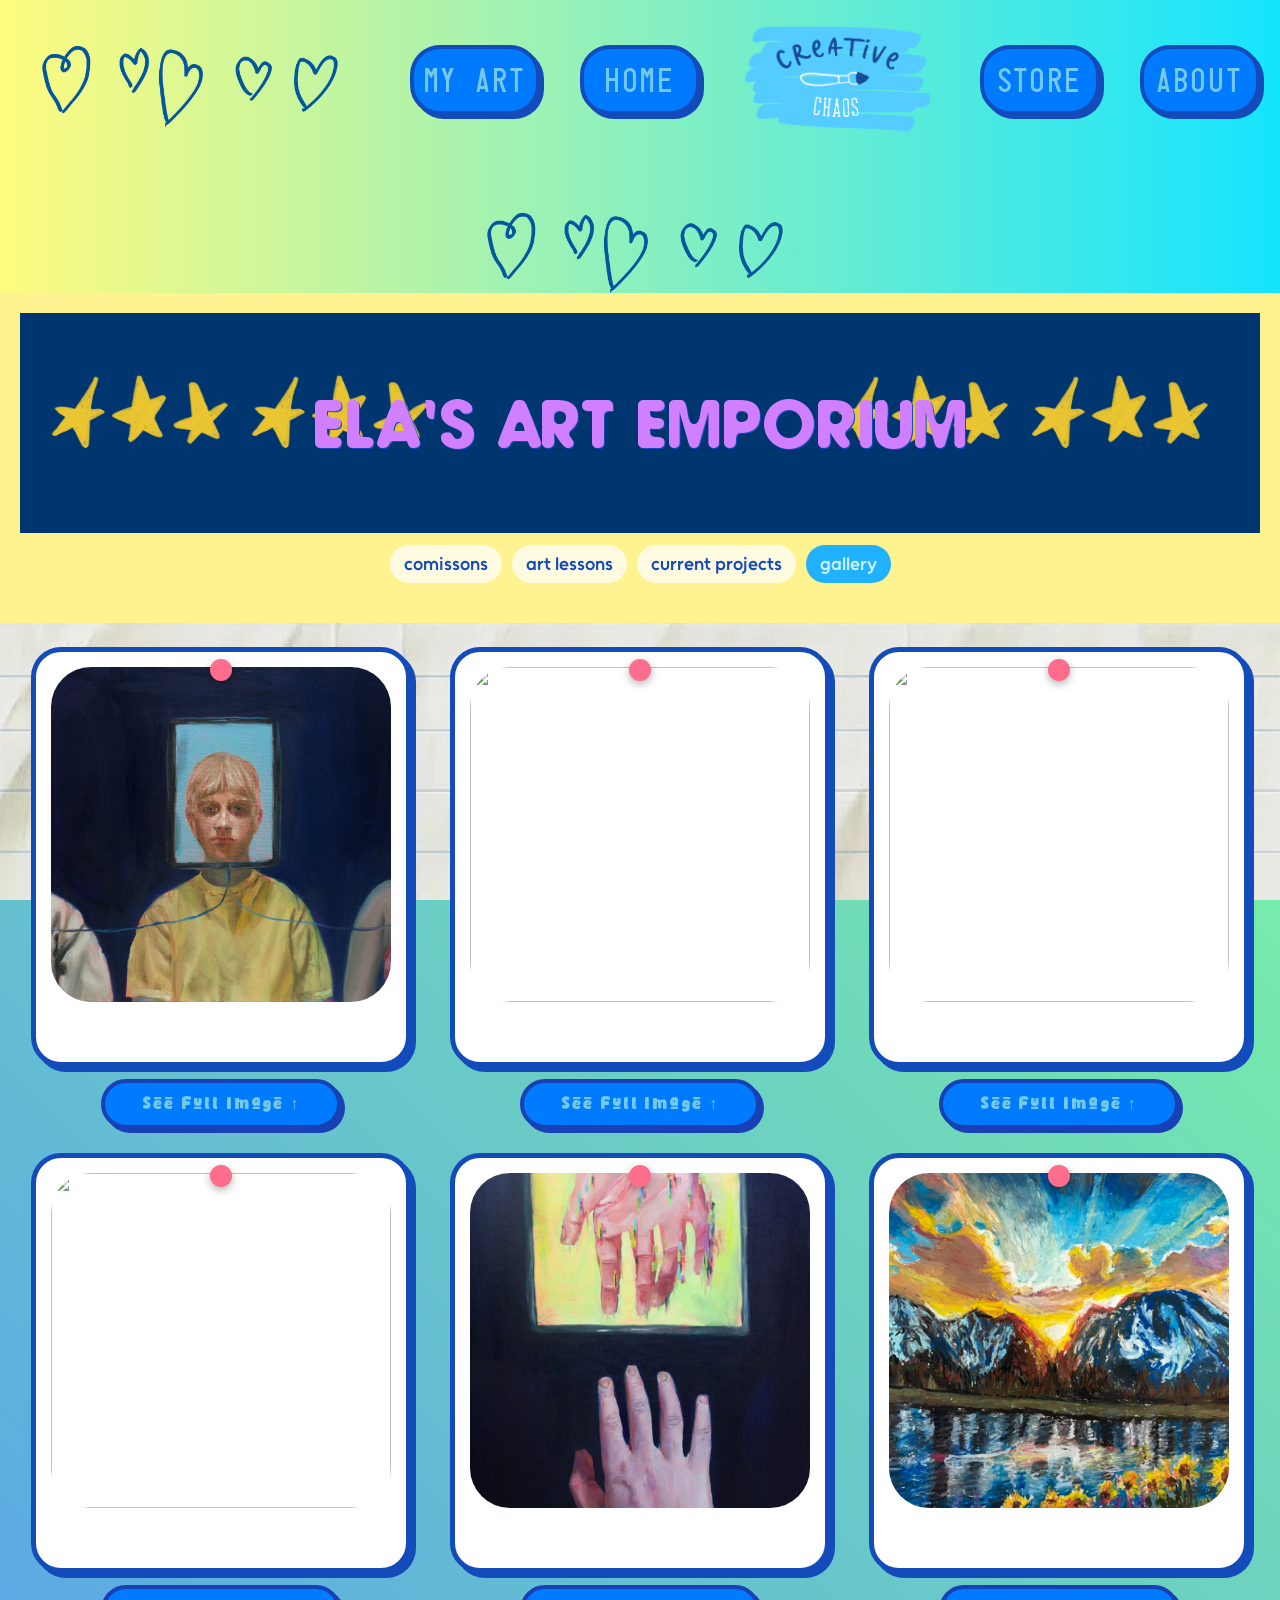
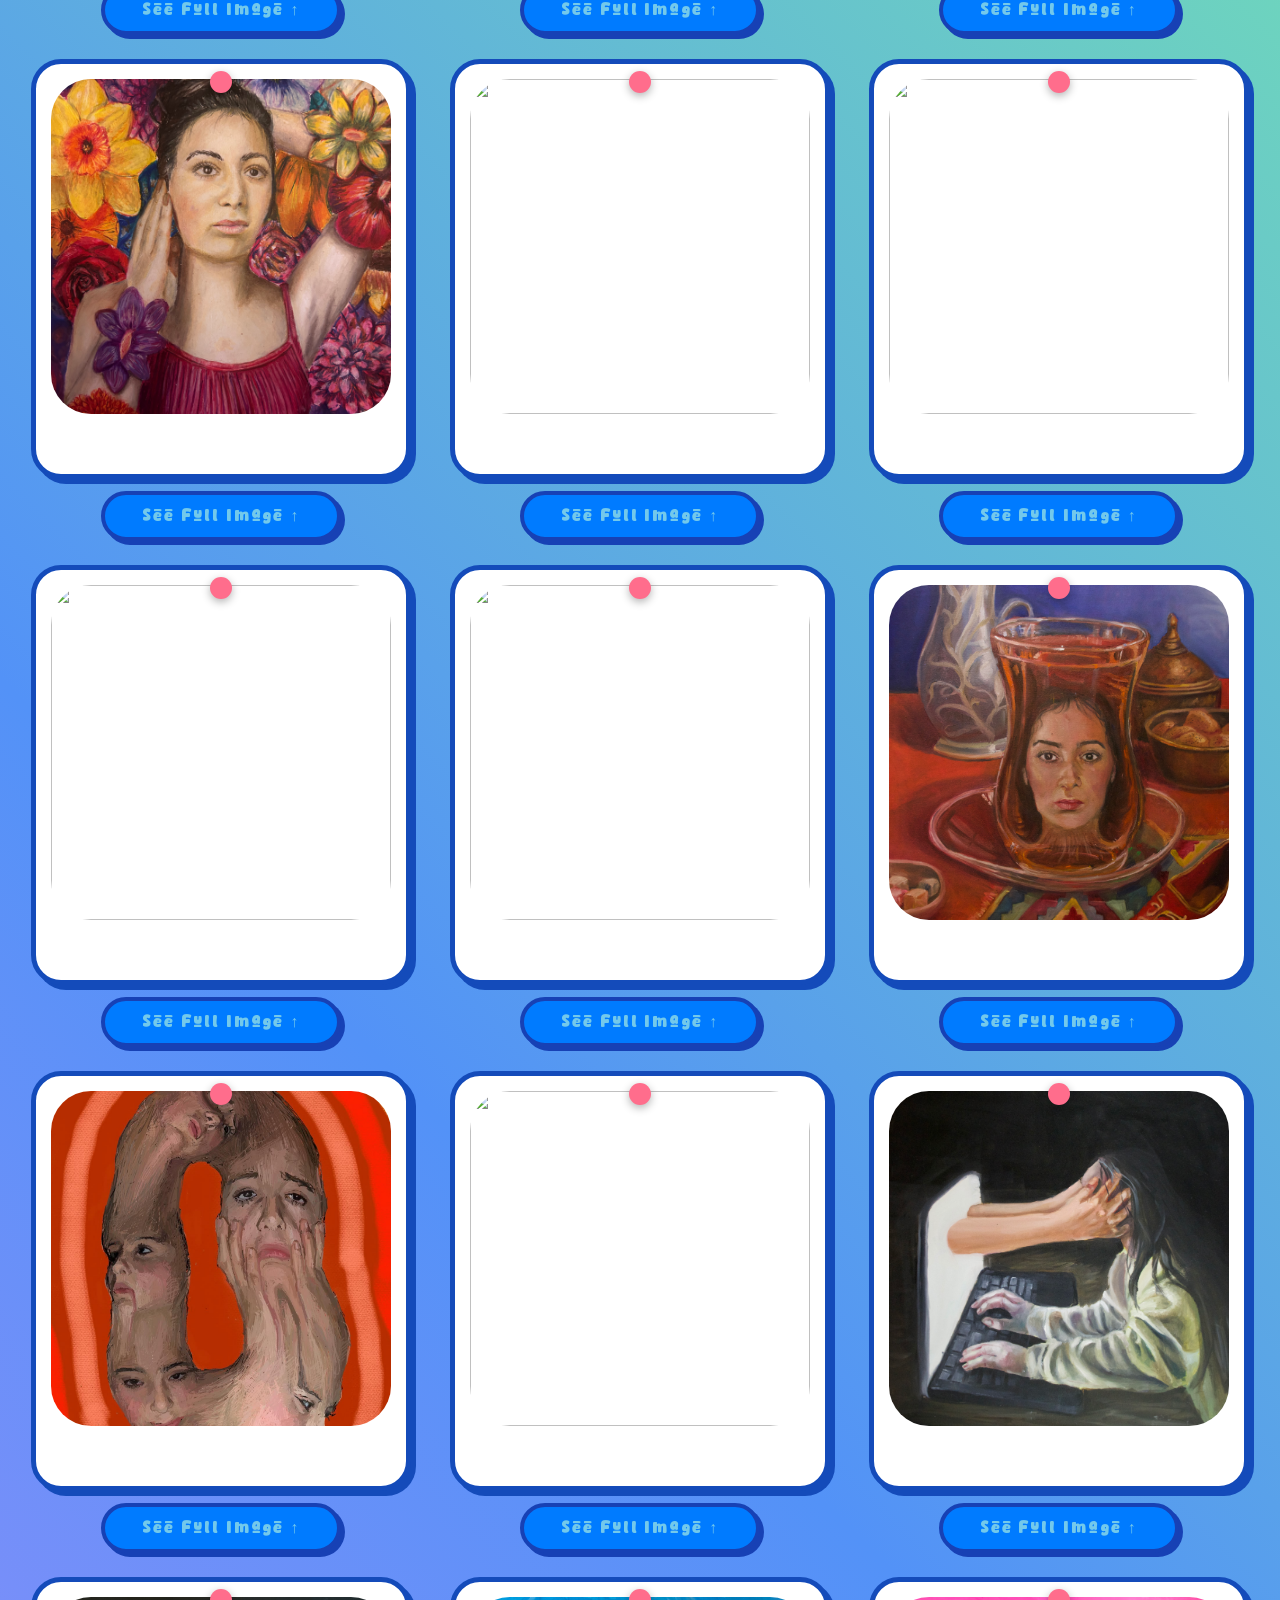
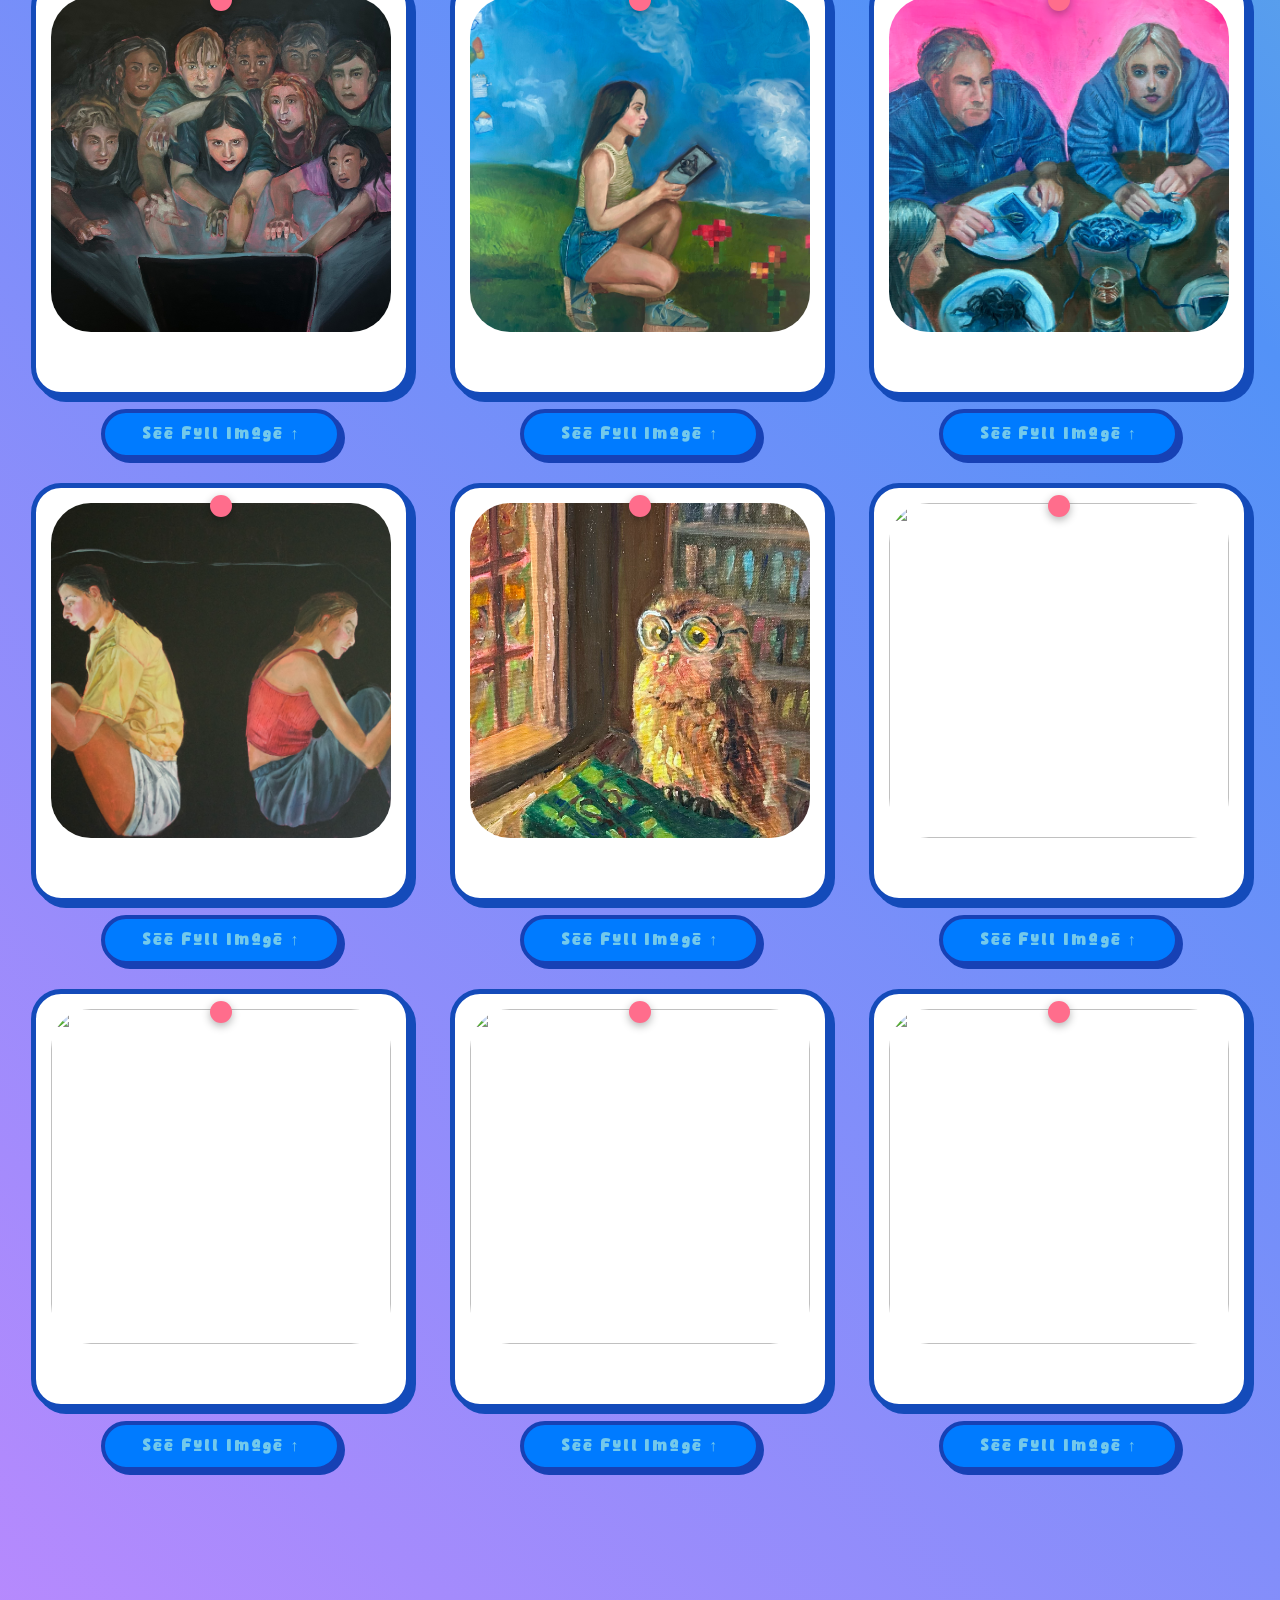
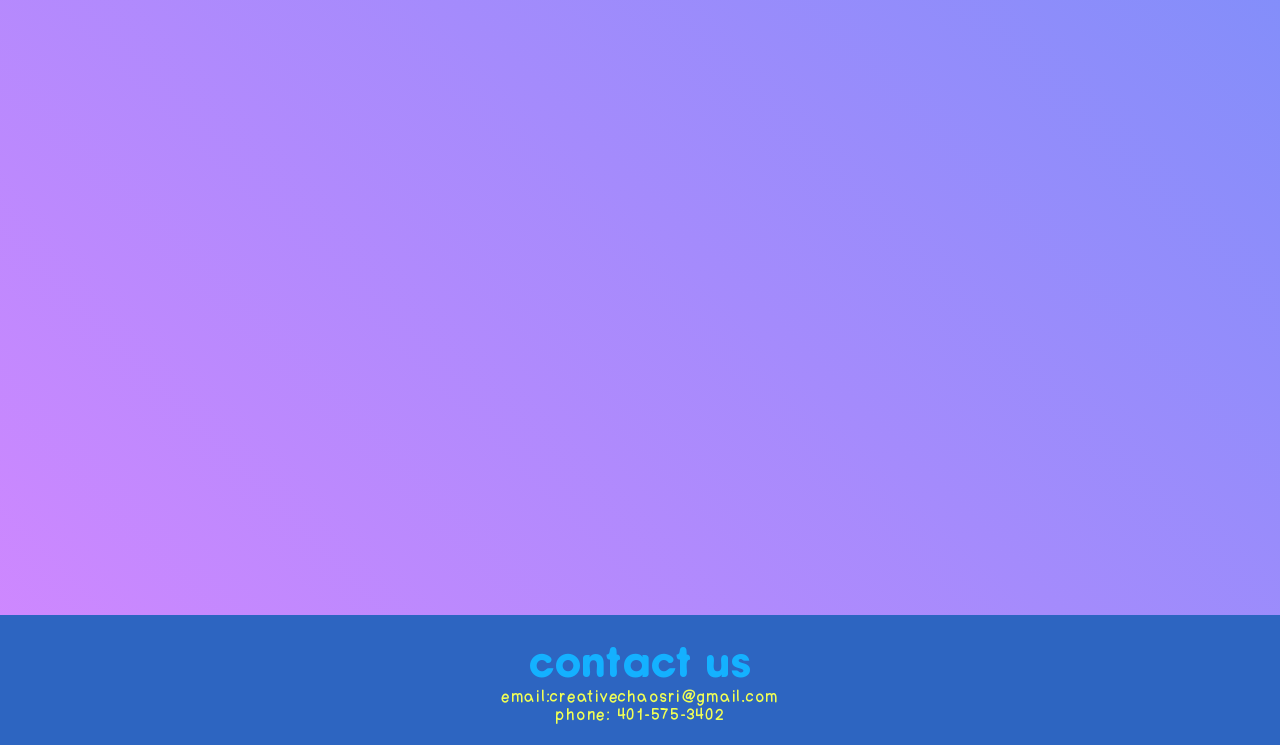
==== commit af869a2e: "Pending changes exported from your codespace" ====
--- a/artgallery.html
+++ b/artgallery.html
@@ -790,7 +790,7 @@
           <input type="hidden" name="access_key" value="dbbd1cf8-7003-4994-894e-05eac05eb8d6">
         <input type="text" name="name" placeholder="your name" class="contact-inputs" required>
             <input type="email" name="name" placeholder="your email" class="contact-inputs" required>
-            <textarea name="message" placeholder="Your message" class="contact-inputs" required> </textarea>
+            <textarea name="message" placeholder="Your message" class="contact-inputs" required></textarea>
             <button type="submit">submit</button>
       </form>
 
--- a/style.css
+++ b/style.css
@@ -15,17 +15,34 @@
 }
 
 /* Make grids collapse on small screens */
-.gallery-grid, .card-grid, .card-grid2, .grid-container {
+.gallery-grid, .card-grid, .card-grid2, .grid-container, .store-layout, .about-layout {
   display: grid;
   grid-template-columns: repeat(auto-fit, minmax(220px, 1fr));
   gap: 18px;
 }
 
+.about-layout .about-card {
+  width: 100% !important
+
+}
+
+.about-layout .polaroid .card {
+  max-width: 100% !important;
+  box-sizing: border-box;
+}
+
+.store-heading .store-info {
+  margin:0 auto;
+}
+.store-layout {
+  margin: 0 auto;
+}
 /* Ensure flip-cards and cards are full width on narrow screens */
 .flip-card, .card {
   width: 100%;
   min-width: 0;
 }
+
 
 /* Responsive navigation: stack buttons and center logo */
 nav {
@@ -40,6 +57,7 @@
   flex: 0 1 auto;
   min-width: 120px;
 }
+
 
 /* Make interactive controls easier to tap */
 button, .card-btn, card-btn, .gallery-grid .view-full {
@@ -77,6 +95,15 @@
     text-align: center;
     z-index: 2;
   }
+    #artlessons-faq .accordion-content {
+  font-size: 10px;
+  margin:0 auto;
+  width:200px;
+  max-width: 200px;
+
+}
+  
+  
   #mainPage .swing {
     width: min(88vw, 340px) !important;
     height: auto !important;
@@ -88,6 +115,9 @@
   #nowAvailable {
     font-size: 13px;
     padding: 7px 10px;
+  }
+  #ap-portfolio #arrow {
+  display: none;
   }
   #mainPage #viewbtn {
     position: static !important;
@@ -476,8 +506,9 @@
 }
 button {
   font-size: 30px;
-  border: 1px solid transparent;
+  border: 4px solid #144bba;
   outline: 1px solid transparent;
+  box-shadow:#144bba  4px 4px;
   background-color: #007bff;
   color: #73c9eb;
   display: inline-block;
@@ -524,9 +555,9 @@
 
 button:hover {
   background-color: #FFF290;
-  border: 5px solid #14b1ff;
+  border: 4px solid #14b1ff;
    transform: rotate(-2deg) scale(1.05);
-  box-shadow: 0 10px 30px rgba(13, 133, 244, 0.368)
+  box-shadow: 4px 4px #14b1ff;
 }
 
 .radio-group {
@@ -558,8 +589,10 @@
 
 .active-page {
   background-color: #FFF290;
-  border: 5px solid #14b1ff; 
-}
+  border: 4px solid #14b1ff; 
+  box-shadow: 4px 4px #14b1ff;
+}
+
 
 
 #artHeader {
@@ -1937,7 +1970,7 @@
 
 justify-content:space-between;
 
-padding:20px 30px;
+padding:10px 20px;
 
 background:#bfedff;
 
@@ -1947,7 +1980,7 @@
 
 cursor:pointer;
 
-font-size:28px;
+font-size:15px;
 
 font-family:"llewie";
 
@@ -2042,7 +2075,7 @@
 
 font-family:"unageo reg";
 z-index:-5;
-font-size:18px;
+font-size:13px;
 
 }
 
@@ -2110,7 +2143,7 @@
 
 transition:.25s;
 
-font-size:22px;
+font-size:15px;
 
 }
 
@@ -2128,7 +2161,7 @@
 
 transition:.25s;
 
-font-size:22px;
+font-size:15px;
 
 }
 
@@ -2147,7 +2180,7 @@
 
 transition:.25s;
 
-font-size:22px;
+font-size:15px;
 
 }
 
@@ -2165,7 +2198,7 @@
 
 transition:.25s;
 
-font-size:22px;
+font-size:15px;
 
 }
 
@@ -2557,6 +2590,63 @@
   display: grid;
   grid-template-columns: 1fr 1fr; 
   gap: 20px; 
+}
+.dual-container .column-left {
+  padding: 20px;
+  box-sizing: border-box;
+}
+.dual-container .column-right {
+  padding: 20px;
+  box-sizing: border-box;
+}
+
+
+.column-right .cute .card {
+ height:200px;
+  max-height: 300px;
+  margin: 0 auto;
+}
+/* Keep dual columns on desktop, but prevent right column overflow on smaller widths. */
+.dual-container,
+.dual-container .column-left,
+.dual-container .column-right {
+  min-width: 0;
+}
+
+@media (max-width: 1024px) {
+  .dual-container {
+    grid-template-columns: minmax(0, 1fr);
+    gap: 16px;
+  }
+
+  .dual-container .column-left,
+  .dual-container .column-right {
+    padding: 16px;
+  }
+
+  .dual-container .column-right .gallery-grid {
+    grid-template-columns: minmax(0, 1fr);
+    padding: 16px;
+  }
+
+  .dual-container .column-right .cutecard {
+    padding: 12px;
+  }
+
+  .dual-container .column-right .cutecard .card-image {
+    height: 140px;
+    object-fit: cover;
+  }
+
+  .dual-container .column-right .cutecard .card-content {
+    padding: 12px;
+  }
+
+  .dual-container .column-right .cutecard .card-body {
+    margin: 0;
+    padding-left: 12px;
+    line-height: 1.35;
+  }
 }
 
 @media (max-width: 768px) {
@@ -3598,7 +3688,7 @@
 
 .comission-txt {
   color: #36b2ff;
-  font-size:20px;
+  font-size:15px;
 text-align:left;
 padding:10px;
 }
@@ -3636,4 +3726,362 @@
   color:#0a1b3e;
   font-size:14px;
   padding:10px 10px;
+}
+
+.about-layout {
+  display: grid;
+  grid-template-columns: 1fr 1fr;
+  gap: 20px;
+  align-items: start;
+  background: linear-gradient(270deg, #e8ff83 0%, #ffd297 100%);
+  margin: 20px;
+  padding: 20px;
+  border-radius:30px;
+  border: 4px solid #144bba;
+  position:relative
+}
+
+.about-layout .about-card {
+  min-width: 0;
+}
+
+.about-layout > div:last-child {
+  min-width: 0;
+  display: flex;
+  flex-direction: column;
+  justify-content: flex-end;
+  align-self: stretch;
+  gap: 16px;
+}
+
+.about-layout > div:last-child .polaroid.card {
+  width: min(100%, 460px);
+  margin: 0 auto;
+  box-sizing: border-box;
+}
+
+.about-layout > div:last-child .polaroid.card img {
+  display: block;
+  width: 100% !important;
+  height: auto !important;
+  aspect-ratio: 1 / 1;
+  object-fit: cover;
+}
+
+@media (max-width: 1024px) {
+  .about-layout {
+    grid-template-columns: minmax(0, 1fr);
+  }
+
+  .about-layout .about-card {
+    width: 100%;
+  }
+
+  .about-layout > div:last-child {
+    width: 100%;
+    justify-content: flex-start;
+    align-self: start;
+    gap: 20px;
+  }
+
+  .about-layout > div:last-child .polaroid.card {
+    width: min(100%, 760px);
+  }
+}
+
+.about-header {
+  font-family: 'llewie';
+  color:#4cb5fa;
+  font-size:clamp(40px, 6vw, 80px);
+  text-align:center;
+  text-shadow: 4px 4px #140a84;
+  -webkit-text-stroke: 1px #140a84;
+}
+
+.gradient-text {
+  background: linear-gradient(90deg, #88daeb, #42ea61);
+  -webkit-background-clip: text;
+  background-clip: text;
+  -webkit-text-fill-color: transparent;
+  color:transparent;
+}
+.about-text {
+  font-family: 'unageo reg';
+  color:#003670;
+  font-size:clamp(18px, 2vw, 20px);
+  text-align:left;
+margin-bottom:24px;
+}
+.about-card{
+  padding:20px;
+  align-items:center;
+  justify-content:center;
+  background: linear-gradient(0deg, hsl(251, 100%, 95%) 0%, #f8fcff 100%);
+  border-radius:40px;
+  border: 4px solid #144bba;
+  box-shadow: 4px 4px #144bba;
+position:relative
+}
+
+.about-subheader {
+  font-family: 'uchiyama';
+  color:#a1e68e;
+    padding:10px;
+  font-size:clamp(30px, 4vw, 60px);
+  text-align:center;
+  text-shadow: 4px 4px #140a84;
+}
+
+.store-header {
+  font-family: 'Barberchop';
+  color:#fff0c4;
+  font-size:clamp(40px, 6vw, 80px);
+  text-align:center;
+  text-shadow: 4px 4px #305fd7;
+  -webkit-text-stroke: 1px #305fd7;
+}
+
+.store-layout {
+  display: grid;
+  grid-template-columns: repeat(auto-fit, minmax(280px, 1fr));
+  gap: 24px;
+  justify-items: center;
+  align-items: start;
+  background: linear-gradient(270deg, #e8ff83 0%, #ffd297 100%);
+  padding: 20px;
+  margin: 0 auto;
+  width: min(100%, 1280px);
+  box-sizing: border-box;
+  position:relative;
+}
+
+.store-section {
+  background-color:#144bba;
+}
+
+.store-info {
+  font-family: 'handwriting';
+  color:#003670;
+  font-size:clamp(18px, 2vw, 20px);
+  margin-left: 400px;
+  margin-right: 400px;
+  text-align:left;
+  padding:20px;
+}
+.store-heading {
+  margin: 0;
+  padding:20px;
+  background-color: #f89292;
+}
+.store-item {
+  position: relative;
+  display: flex;
+  flex-direction: column;
+  align-items: center;
+  width: 100%;
+  max-width: 300px;
+  box-sizing: border-box;
+}
+
+.store-card {
+  position: relative;
+  width: 100%;
+  aspect-ratio: 3 / 4;
+  border-radius: 44px;
+  border: 4px solid #144bba;
+  overflow: hidden;
+}
+
+.store-disclaimer {
+  font-family: 'unageo sem-bold';
+  color:#0d529b;
+  font-size:clamp(16px, 1.5vw, 20px);
+  text-align:center;
+  background-image:linear-gradient(270deg, #f89292 0%, #ffb672 100%);
+  box-shadow: 2px 2px #144bba;
+  border-radius:20px;
+  padding-left: 15px;
+  padding-right: 15px;
+  padding-top: 5px;
+  padding-bottom:5px;
+  border: 3px solid #144bba;
+  z-index:5;
+  position:absolute;
+  top: -14px;
+  left: 16px;
+  transform: rotate(-10deg);
+  margin: 0;
+  max-width: calc(100% - 32px);
+
+}
+.store-card img {
+  width: 100%;
+  height: 100%;
+  object-fit: cover; 
+  flex: 0 0 auto;
+}
+
+.item-description {
+  font-family: 'unageo reg';
+  color:#003670;
+  font-size:clamp(16px, 1.5vw, 18px);
+  text-align:center;
+  padding:10px 0 0;
+  margin: 0;
+}
+.store-card .img-hover {
+  position: absolute;
+  top: 0;
+  left: 0;
+  opacity: 0;
+  transition: opacity 0.3s ease-in-out; 
+}
+
+
+
+
+.store-card:hover .img-hover {
+  opacity: 1;
+}
+
+@media (max-width: 1200px) {
+  .dual-container .column-right .gallery-grid {
+    grid-template-columns: minmax(0, 1fr) !important;
+    align-items: start;
+  }
+
+  .dual-container .column-right .card.cutecard {
+    justify-content: flex-start !important;
+    padding: 10px !important;
+    max-width: 680px;
+    margin: 0 auto;
+  }
+
+  .dual-container .column-right p,  .dual-container .column-right .subtext {
+   font-size: 15px !important;
+  }
+
+  .dual-container .column-right .glass p, .column-left .print-note p {
+    font-size: 12px !important;
+  }
+
+  .dual-container .column-right .card.cutecard .card-image {
+    height: 110px !important;
+    min-height: 110px;
+    object-fit: cover;
+  }
+
+  .dual-container .column-right .card.cutecard .card-content {
+    padding: 10px !important;
+  }
+
+  .dual-container .column-right .card.cutecard .card-body {
+    margin: 0 !important;
+    padding-left: 12px !important;
+    font-size: 15px !important;
+    line-height: 1.25 !important;
+    display: -webkit-box;
+    line-clamp: 5;
+    -webkit-line-clamp: 5;
+    -webkit-box-orient: vertical;
+    overflow: hidden;
+  }
+
+  .dual-container .column-right .glass {
+    padding: 12px !important;
+    max-height: 360px;
+    overflow-y: auto;
+  }
+
+  .dual-container .column-left .print-note {
+    padding: 14px !important;
+    max-height: 340px;
+    overflow-y: auto;
+  }
+
+  .dual-container .column-left .print-note .hero-title {
+    margin: 0 0 8px;
+    font-size: clamp(30px, 5vw, 46px) !important;
+    line-height: 1.05;
+  }
+
+  .dual-container .column-left .polaroid.card {
+    width: min(320px, 100%);
+    padding: 12px 12px 38px;
+  }
+
+  .dual-container .column-left .polaroid-image {
+    width: 100%;
+    height: 280px;
+    object-fit: cover;
+  }
+
+  .dual-container .column-left .polaroid-caption {
+    font-size: 24px;
+    padding-top: 10px;
+  }
+
+  #lesson-materials p[style*="padding-left:200px"],
+  #lesson-materials p[style*="padding-right:200px"] {
+    padding-left: 20px !important;
+    padding-right: 20px !important;
+    box-sizing: border-box;
+  }
+
+  #lesson-materials ul[style*="padding-left:300px"] {
+    padding-left: 34px !important;
+    padding-right: 16px;
+    box-sizing: border-box;
+  }
+
+  #lesson-materials .grid-container-twocolmn,
+  #lesson-materials .grid-container-twocolm {
+    grid-template-columns: minmax(0, 1fr) !important;
+    gap: 16px;
+  }
+
+  #lesson-materials .grid-container {
+    grid-template-columns: repeat(auto-fit, minmax(180px, 1fr));
+    gap: 14px;
+    width: 100%;
+    box-sizing: border-box;
+  }
+
+  #lesson-materials .glass.card {
+    width: 100%;
+    max-width: 100%;
+    min-width: 0;
+    box-sizing: border-box;
+  }
+
+  #lesson-materials .linksmol {
+    overflow-wrap: anywhere;
+    word-break: break-word;
+  }
+}
+
+@media (max-width: 760px) {
+  #lesson-materials {
+    padding: 16px 10px;
+  }
+
+  #lesson-materials h1 {
+    font-size: clamp(30px, 8vw, 44px);
+  }
+
+  #lesson-materials p[style*="padding-left:200px"],
+  #lesson-materials p[style*="padding-right:200px"] {
+    padding-left: 12px !important;
+    padding-right: 12px !important;
+  }
+
+  #lesson-materials ul[style*="padding-left:300px"] {
+    padding-left: 22px !important;
+    padding-right: 10px;
+  }
+}
+
+#store-section {
+  background-color:#144bba;
+  
 }
--- a/style.css
+++ b/style.css
@@ -15,17 +15,34 @@
 }
 
 /* Make grids collapse on small screens */
-.gallery-grid, .card-grid, .card-grid2, .grid-container {
+.gallery-grid, .card-grid, .card-grid2, .grid-container, .store-layout, .about-layout {
   display: grid;
   grid-template-columns: repeat(auto-fit, minmax(220px, 1fr));
   gap: 18px;
 }
 
+.about-layout .about-card {
+  width: 100% !important
+
+}
+
+.about-layout .polaroid .card {
+  max-width: 100% !important;
+  box-sizing: border-box;
+}
+
+.store-heading .store-info {
+  margin:0 auto;
+}
+.store-layout {
+  margin: 0 auto;
+}
 /* Ensure flip-cards and cards are full width on narrow screens */
 .flip-card, .card {
   width: 100%;
   min-width: 0;
 }
+
 
 /* Responsive navigation: stack buttons and center logo */
 nav {
@@ -40,6 +57,7 @@
   flex: 0 1 auto;
   min-width: 120px;
 }
+
 
 /* Make interactive controls easier to tap */
 button, .card-btn, card-btn, .gallery-grid .view-full {
@@ -77,6 +95,15 @@
     text-align: center;
     z-index: 2;
   }
+    #artlessons-faq .accordion-content {
+  font-size: 10px;
+  margin:0 auto;
+  width:200px;
+  max-width: 200px;
+
+}
+  
+  
   #mainPage .swing {
     width: min(88vw, 340px) !important;
     height: auto !important;
@@ -88,6 +115,9 @@
   #nowAvailable {
     font-size: 13px;
     padding: 7px 10px;
+  }
+  #ap-portfolio #arrow {
+  display: none;
   }
   #mainPage #viewbtn {
     position: static !important;
@@ -476,8 +506,9 @@
 }
 button {
   font-size: 30px;
-  border: 1px solid transparent;
+  border: 4px solid #144bba;
   outline: 1px solid transparent;
+  box-shadow:#144bba  4px 4px;
   background-color: #007bff;
   color: #73c9eb;
   display: inline-block;
@@ -524,9 +555,9 @@
 
 button:hover {
   background-color: #FFF290;
-  border: 5px solid #14b1ff;
+  border: 4px solid #14b1ff;
    transform: rotate(-2deg) scale(1.05);
-  box-shadow: 0 10px 30px rgba(13, 133, 244, 0.368)
+  box-shadow: 4px 4px #14b1ff;
 }
 
 .radio-group {
@@ -558,8 +589,10 @@
 
 .active-page {
   background-color: #FFF290;
-  border: 5px solid #14b1ff; 
-}
+  border: 4px solid #14b1ff; 
+  box-shadow: 4px 4px #14b1ff;
+}
+
 
 
 #artHeader {
@@ -1937,7 +1970,7 @@
 
 justify-content:space-between;
 
-padding:20px 30px;
+padding:10px 20px;
 
 background:#bfedff;
 
@@ -1947,7 +1980,7 @@
 
 cursor:pointer;
 
-font-size:28px;
+font-size:15px;
 
 font-family:"llewie";
 
@@ -2042,7 +2075,7 @@
 
 font-family:"unageo reg";
 z-index:-5;
-font-size:18px;
+font-size:13px;
 
 }
 
@@ -2110,7 +2143,7 @@
 
 transition:.25s;
 
-font-size:22px;
+font-size:15px;
 
 }
 
@@ -2128,7 +2161,7 @@
 
 transition:.25s;
 
-font-size:22px;
+font-size:15px;
 
 }
 
@@ -2147,7 +2180,7 @@
 
 transition:.25s;
 
-font-size:22px;
+font-size:15px;
 
 }
 
@@ -2165,7 +2198,7 @@
 
 transition:.25s;
 
-font-size:22px;
+font-size:15px;
 
 }
 
@@ -2557,6 +2590,63 @@
   display: grid;
   grid-template-columns: 1fr 1fr; 
   gap: 20px; 
+}
+.dual-container .column-left {
+  padding: 20px;
+  box-sizing: border-box;
+}
+.dual-container .column-right {
+  padding: 20px;
+  box-sizing: border-box;
+}
+
+
+.column-right .cute .card {
+ height:200px;
+  max-height: 300px;
+  margin: 0 auto;
+}
+/* Keep dual columns on desktop, but prevent right column overflow on smaller widths. */
+.dual-container,
+.dual-container .column-left,
+.dual-container .column-right {
+  min-width: 0;
+}
+
+@media (max-width: 1024px) {
+  .dual-container {
+    grid-template-columns: minmax(0, 1fr);
+    gap: 16px;
+  }
+
+  .dual-container .column-left,
+  .dual-container .column-right {
+    padding: 16px;
+  }
+
+  .dual-container .column-right .gallery-grid {
+    grid-template-columns: minmax(0, 1fr);
+    padding: 16px;
+  }
+
+  .dual-container .column-right .cutecard {
+    padding: 12px;
+  }
+
+  .dual-container .column-right .cutecard .card-image {
+    height: 140px;
+    object-fit: cover;
+  }
+
+  .dual-container .column-right .cutecard .card-content {
+    padding: 12px;
+  }
+
+  .dual-container .column-right .cutecard .card-body {
+    margin: 0;
+    padding-left: 12px;
+    line-height: 1.35;
+  }
 }
 
 @media (max-width: 768px) {
@@ -3598,7 +3688,7 @@
 
 .comission-txt {
   color: #36b2ff;
-  font-size:20px;
+  font-size:15px;
 text-align:left;
 padding:10px;
 }
@@ -3636,4 +3726,362 @@
   color:#0a1b3e;
   font-size:14px;
   padding:10px 10px;
+}
+
+.about-layout {
+  display: grid;
+  grid-template-columns: 1fr 1fr;
+  gap: 20px;
+  align-items: start;
+  background: linear-gradient(270deg, #e8ff83 0%, #ffd297 100%);
+  margin: 20px;
+  padding: 20px;
+  border-radius:30px;
+  border: 4px solid #144bba;
+  position:relative
+}
+
+.about-layout .about-card {
+  min-width: 0;
+}
+
+.about-layout > div:last-child {
+  min-width: 0;
+  display: flex;
+  flex-direction: column;
+  justify-content: flex-end;
+  align-self: stretch;
+  gap: 16px;
+}
+
+.about-layout > div:last-child .polaroid.card {
+  width: min(100%, 460px);
+  margin: 0 auto;
+  box-sizing: border-box;
+}
+
+.about-layout > div:last-child .polaroid.card img {
+  display: block;
+  width: 100% !important;
+  height: auto !important;
+  aspect-ratio: 1 / 1;
+  object-fit: cover;
+}
+
+@media (max-width: 1024px) {
+  .about-layout {
+    grid-template-columns: minmax(0, 1fr);
+  }
+
+  .about-layout .about-card {
+    width: 100%;
+  }
+
+  .about-layout > div:last-child {
+    width: 100%;
+    justify-content: flex-start;
+    align-self: start;
+    gap: 20px;
+  }
+
+  .about-layout > div:last-child .polaroid.card {
+    width: min(100%, 760px);
+  }
+}
+
+.about-header {
+  font-family: 'llewie';
+  color:#4cb5fa;
+  font-size:clamp(40px, 6vw, 80px);
+  text-align:center;
+  text-shadow: 4px 4px #140a84;
+  -webkit-text-stroke: 1px #140a84;
+}
+
+.gradient-text {
+  background: linear-gradient(90deg, #88daeb, #42ea61);
+  -webkit-background-clip: text;
+  background-clip: text;
+  -webkit-text-fill-color: transparent;
+  color:transparent;
+}
+.about-text {
+  font-family: 'unageo reg';
+  color:#003670;
+  font-size:clamp(18px, 2vw, 20px);
+  text-align:left;
+margin-bottom:24px;
+}
+.about-card{
+  padding:20px;
+  align-items:center;
+  justify-content:center;
+  background: linear-gradient(0deg, hsl(251, 100%, 95%) 0%, #f8fcff 100%);
+  border-radius:40px;
+  border: 4px solid #144bba;
+  box-shadow: 4px 4px #144bba;
+position:relative
+}
+
+.about-subheader {
+  font-family: 'uchiyama';
+  color:#a1e68e;
+    padding:10px;
+  font-size:clamp(30px, 4vw, 60px);
+  text-align:center;
+  text-shadow: 4px 4px #140a84;
+}
+
+.store-header {
+  font-family: 'Barberchop';
+  color:#fff0c4;
+  font-size:clamp(40px, 6vw, 80px);
+  text-align:center;
+  text-shadow: 4px 4px #305fd7;
+  -webkit-text-stroke: 1px #305fd7;
+}
+
+.store-layout {
+  display: grid;
+  grid-template-columns: repeat(auto-fit, minmax(280px, 1fr));
+  gap: 24px;
+  justify-items: center;
+  align-items: start;
+  background: linear-gradient(270deg, #e8ff83 0%, #ffd297 100%);
+  padding: 20px;
+  margin: 0 auto;
+  width: min(100%, 1280px);
+  box-sizing: border-box;
+  position:relative;
+}
+
+.store-section {
+  background-color:#144bba;
+}
+
+.store-info {
+  font-family: 'handwriting';
+  color:#003670;
+  font-size:clamp(18px, 2vw, 20px);
+  margin-left: 400px;
+  margin-right: 400px;
+  text-align:left;
+  padding:20px;
+}
+.store-heading {
+  margin: 0;
+  padding:20px;
+  background-color: #f89292;
+}
+.store-item {
+  position: relative;
+  display: flex;
+  flex-direction: column;
+  align-items: center;
+  width: 100%;
+  max-width: 300px;
+  box-sizing: border-box;
+}
+
+.store-card {
+  position: relative;
+  width: 100%;
+  aspect-ratio: 3 / 4;
+  border-radius: 44px;
+  border: 4px solid #144bba;
+  overflow: hidden;
+}
+
+.store-disclaimer {
+  font-family: 'unageo sem-bold';
+  color:#0d529b;
+  font-size:clamp(16px, 1.5vw, 20px);
+  text-align:center;
+  background-image:linear-gradient(270deg, #f89292 0%, #ffb672 100%);
+  box-shadow: 2px 2px #144bba;
+  border-radius:20px;
+  padding-left: 15px;
+  padding-right: 15px;
+  padding-top: 5px;
+  padding-bottom:5px;
+  border: 3px solid #144bba;
+  z-index:5;
+  position:absolute;
+  top: -14px;
+  left: 16px;
+  transform: rotate(-10deg);
+  margin: 0;
+  max-width: calc(100% - 32px);
+
+}
+.store-card img {
+  width: 100%;
+  height: 100%;
+  object-fit: cover; 
+  flex: 0 0 auto;
+}
+
+.item-description {
+  font-family: 'unageo reg';
+  color:#003670;
+  font-size:clamp(16px, 1.5vw, 18px);
+  text-align:center;
+  padding:10px 0 0;
+  margin: 0;
+}
+.store-card .img-hover {
+  position: absolute;
+  top: 0;
+  left: 0;
+  opacity: 0;
+  transition: opacity 0.3s ease-in-out; 
+}
+
+
+
+
+.store-card:hover .img-hover {
+  opacity: 1;
+}
+
+@media (max-width: 1200px) {
+  .dual-container .column-right .gallery-grid {
+    grid-template-columns: minmax(0, 1fr) !important;
+    align-items: start;
+  }
+
+  .dual-container .column-right .card.cutecard {
+    justify-content: flex-start !important;
+    padding: 10px !important;
+    max-width: 680px;
+    margin: 0 auto;
+  }
+
+  .dual-container .column-right p,  .dual-container .column-right .subtext {
+   font-size: 15px !important;
+  }
+
+  .dual-container .column-right .glass p, .column-left .print-note p {
+    font-size: 12px !important;
+  }
+
+  .dual-container .column-right .card.cutecard .card-image {
+    height: 110px !important;
+    min-height: 110px;
+    object-fit: cover;
+  }
+
+  .dual-container .column-right .card.cutecard .card-content {
+    padding: 10px !important;
+  }
+
+  .dual-container .column-right .card.cutecard .card-body {
+    margin: 0 !important;
+    padding-left: 12px !important;
+    font-size: 15px !important;
+    line-height: 1.25 !important;
+    display: -webkit-box;
+    line-clamp: 5;
+    -webkit-line-clamp: 5;
+    -webkit-box-orient: vertical;
+    overflow: hidden;
+  }
+
+  .dual-container .column-right .glass {
+    padding: 12px !important;
+    max-height: 360px;
+    overflow-y: auto;
+  }
+
+  .dual-container .column-left .print-note {
+    padding: 14px !important;
+    max-height: 340px;
+    overflow-y: auto;
+  }
+
+  .dual-container .column-left .print-note .hero-title {
+    margin: 0 0 8px;
+    font-size: clamp(30px, 5vw, 46px) !important;
+    line-height: 1.05;
+  }
+
+  .dual-container .column-left .polaroid.card {
+    width: min(320px, 100%);
+    padding: 12px 12px 38px;
+  }
+
+  .dual-container .column-left .polaroid-image {
+    width: 100%;
+    height: 280px;
+    object-fit: cover;
+  }
+
+  .dual-container .column-left .polaroid-caption {
+    font-size: 24px;
+    padding-top: 10px;
+  }
+
+  #lesson-materials p[style*="padding-left:200px"],
+  #lesson-materials p[style*="padding-right:200px"] {
+    padding-left: 20px !important;
+    padding-right: 20px !important;
+    box-sizing: border-box;
+  }
+
+  #lesson-materials ul[style*="padding-left:300px"] {
+    padding-left: 34px !important;
+    padding-right: 16px;
+    box-sizing: border-box;
+  }
+
+  #lesson-materials .grid-container-twocolmn,
+  #lesson-materials .grid-container-twocolm {
+    grid-template-columns: minmax(0, 1fr) !important;
+    gap: 16px;
+  }
+
+  #lesson-materials .grid-container {
+    grid-template-columns: repeat(auto-fit, minmax(180px, 1fr));
+    gap: 14px;
+    width: 100%;
+    box-sizing: border-box;
+  }
+
+  #lesson-materials .glass.card {
+    width: 100%;
+    max-width: 100%;
+    min-width: 0;
+    box-sizing: border-box;
+  }
+
+  #lesson-materials .linksmol {
+    overflow-wrap: anywhere;
+    word-break: break-word;
+  }
+}
+
+@media (max-width: 760px) {
+  #lesson-materials {
+    padding: 16px 10px;
+  }
+
+  #lesson-materials h1 {
+    font-size: clamp(30px, 8vw, 44px);
+  }
+
+  #lesson-materials p[style*="padding-left:200px"],
+  #lesson-materials p[style*="padding-right:200px"] {
+    padding-left: 12px !important;
+    padding-right: 12px !important;
+  }
+
+  #lesson-materials ul[style*="padding-left:300px"] {
+    padding-left: 22px !important;
+    padding-right: 10px;
+  }
+}
+
+#store-section {
+  background-color:#144bba;
+  
 }
